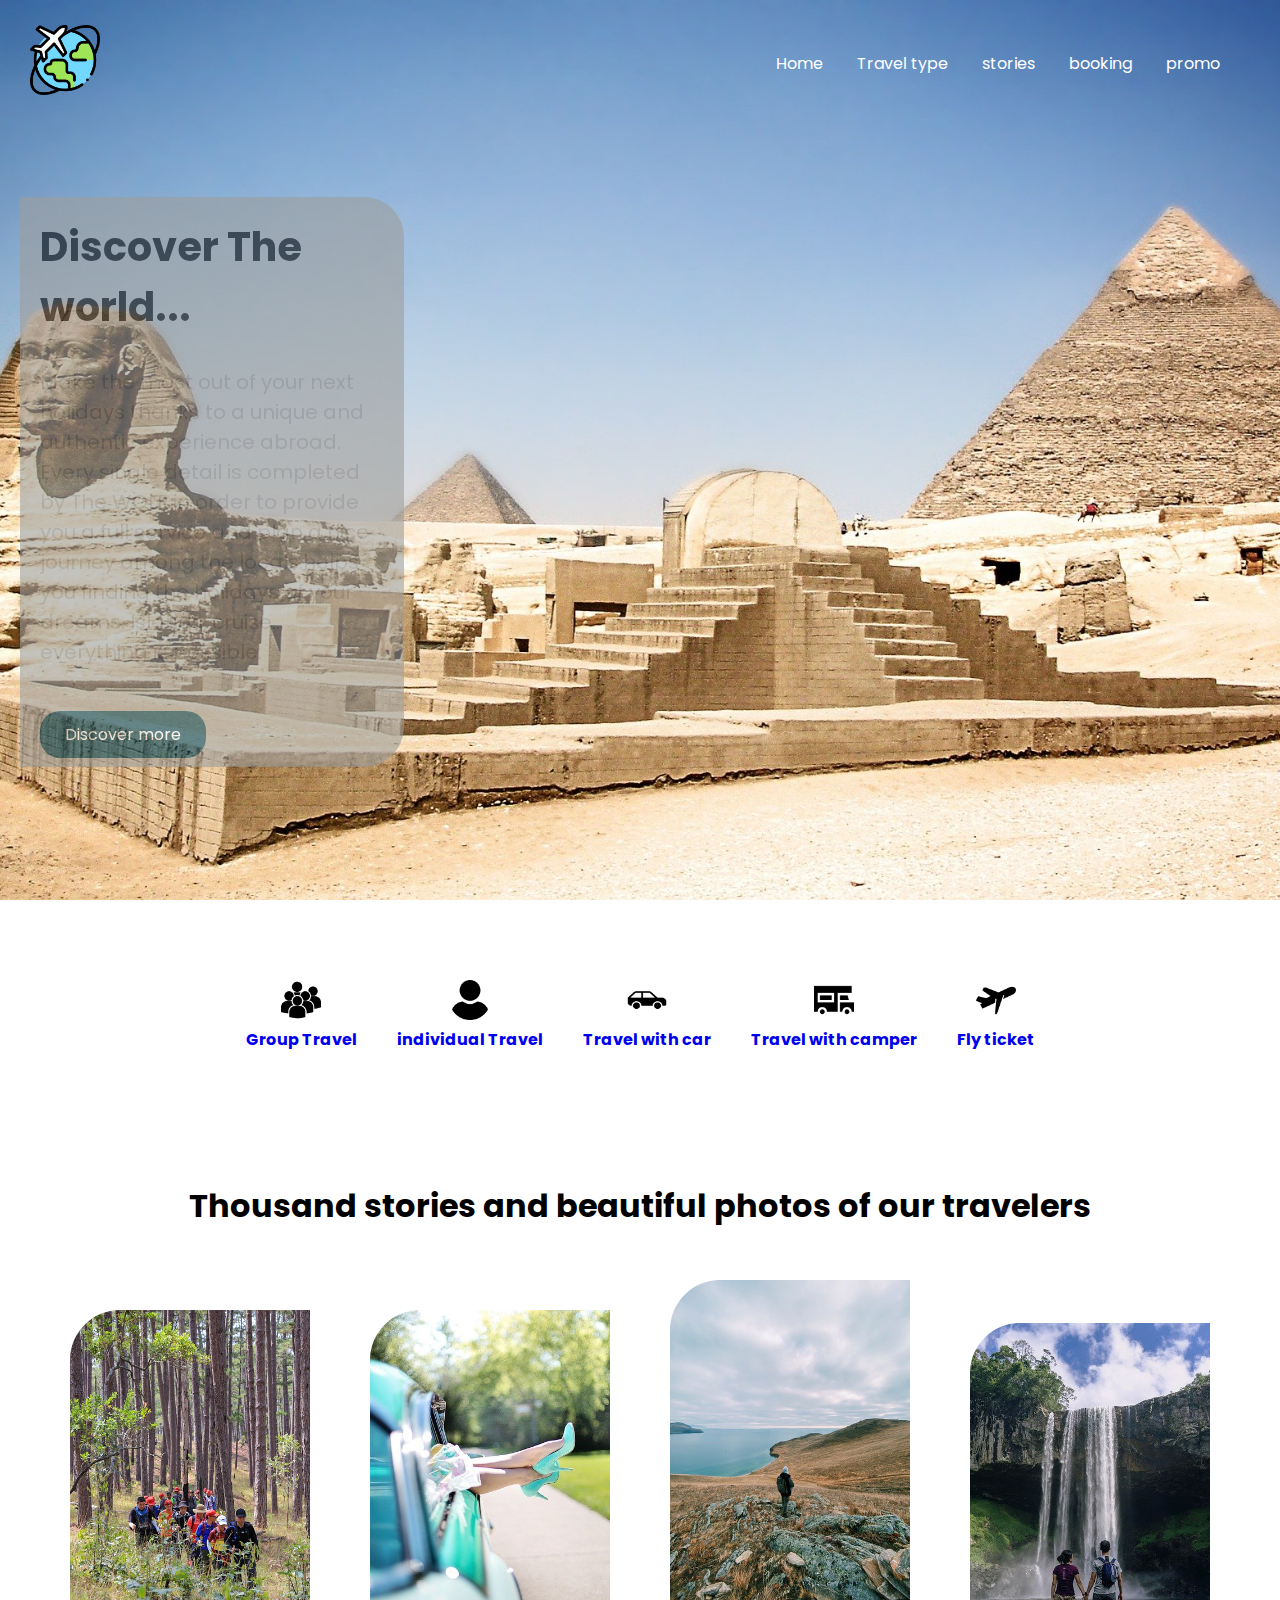
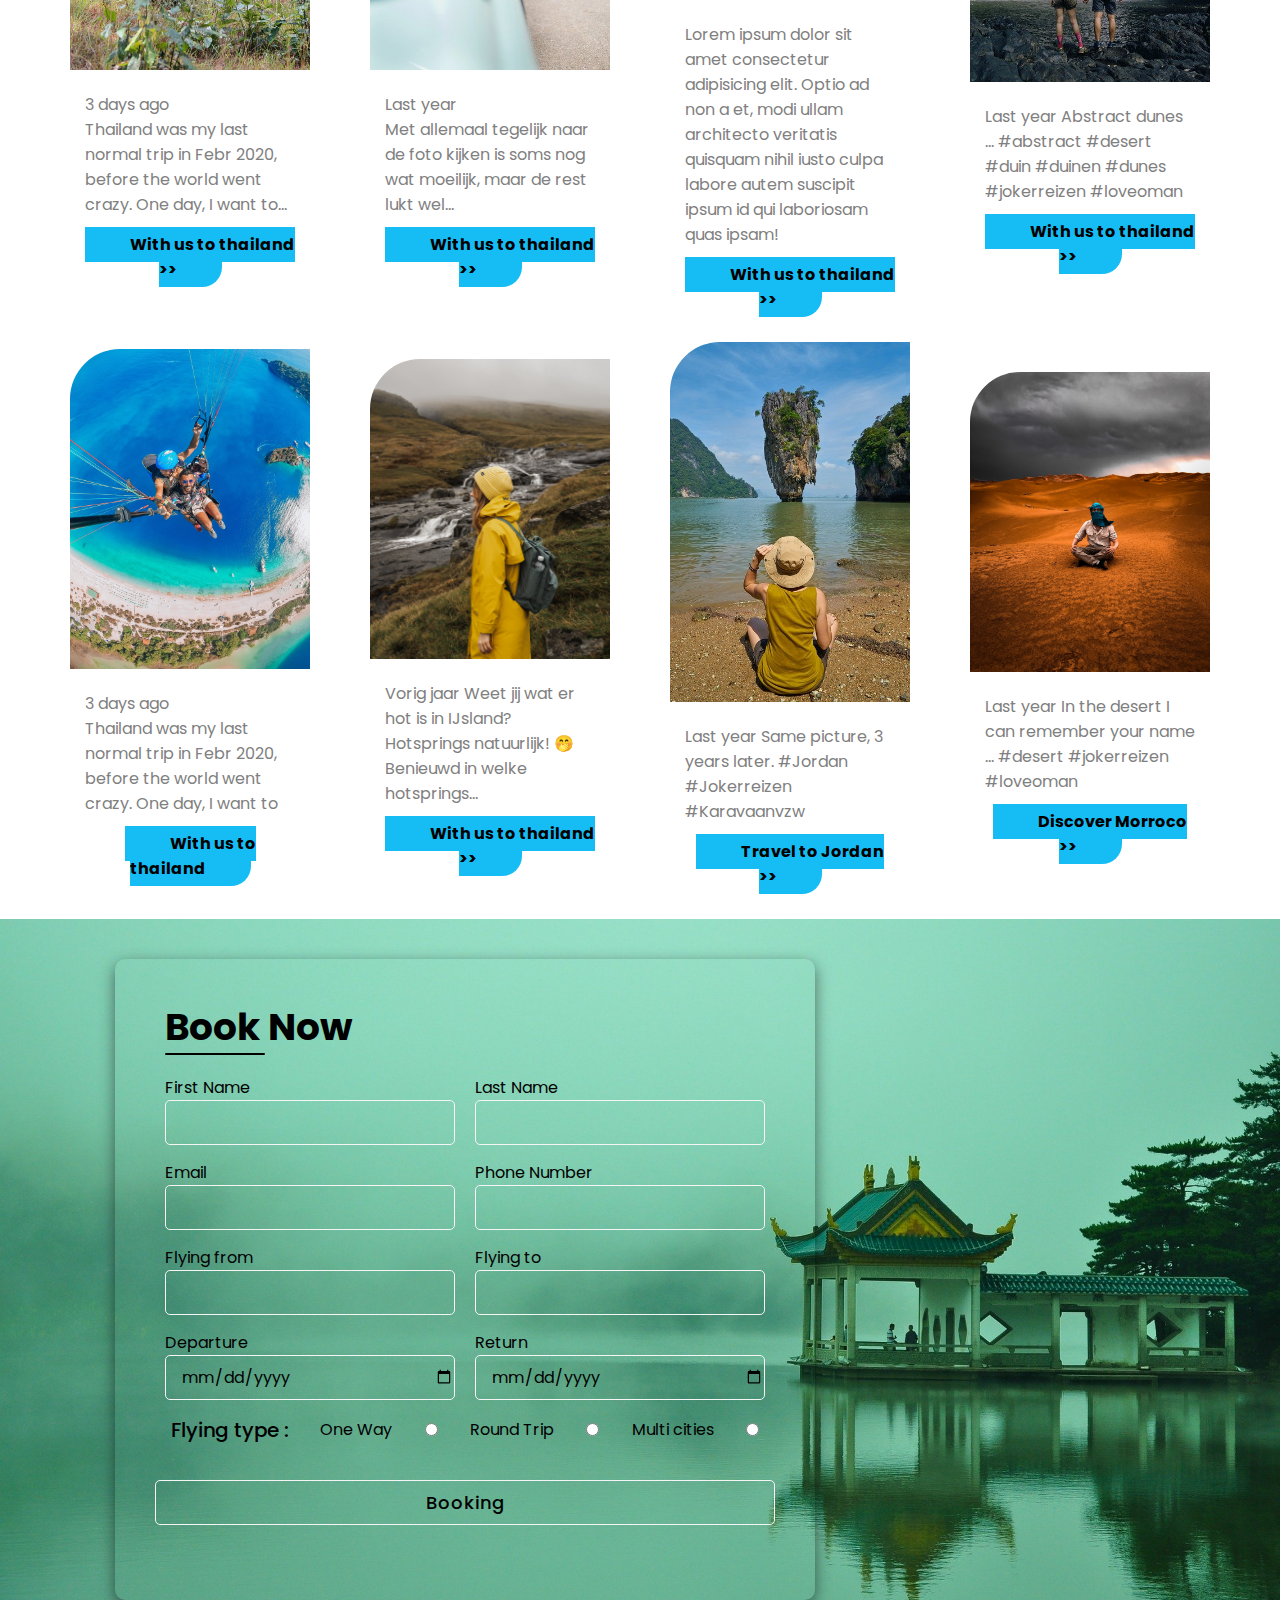
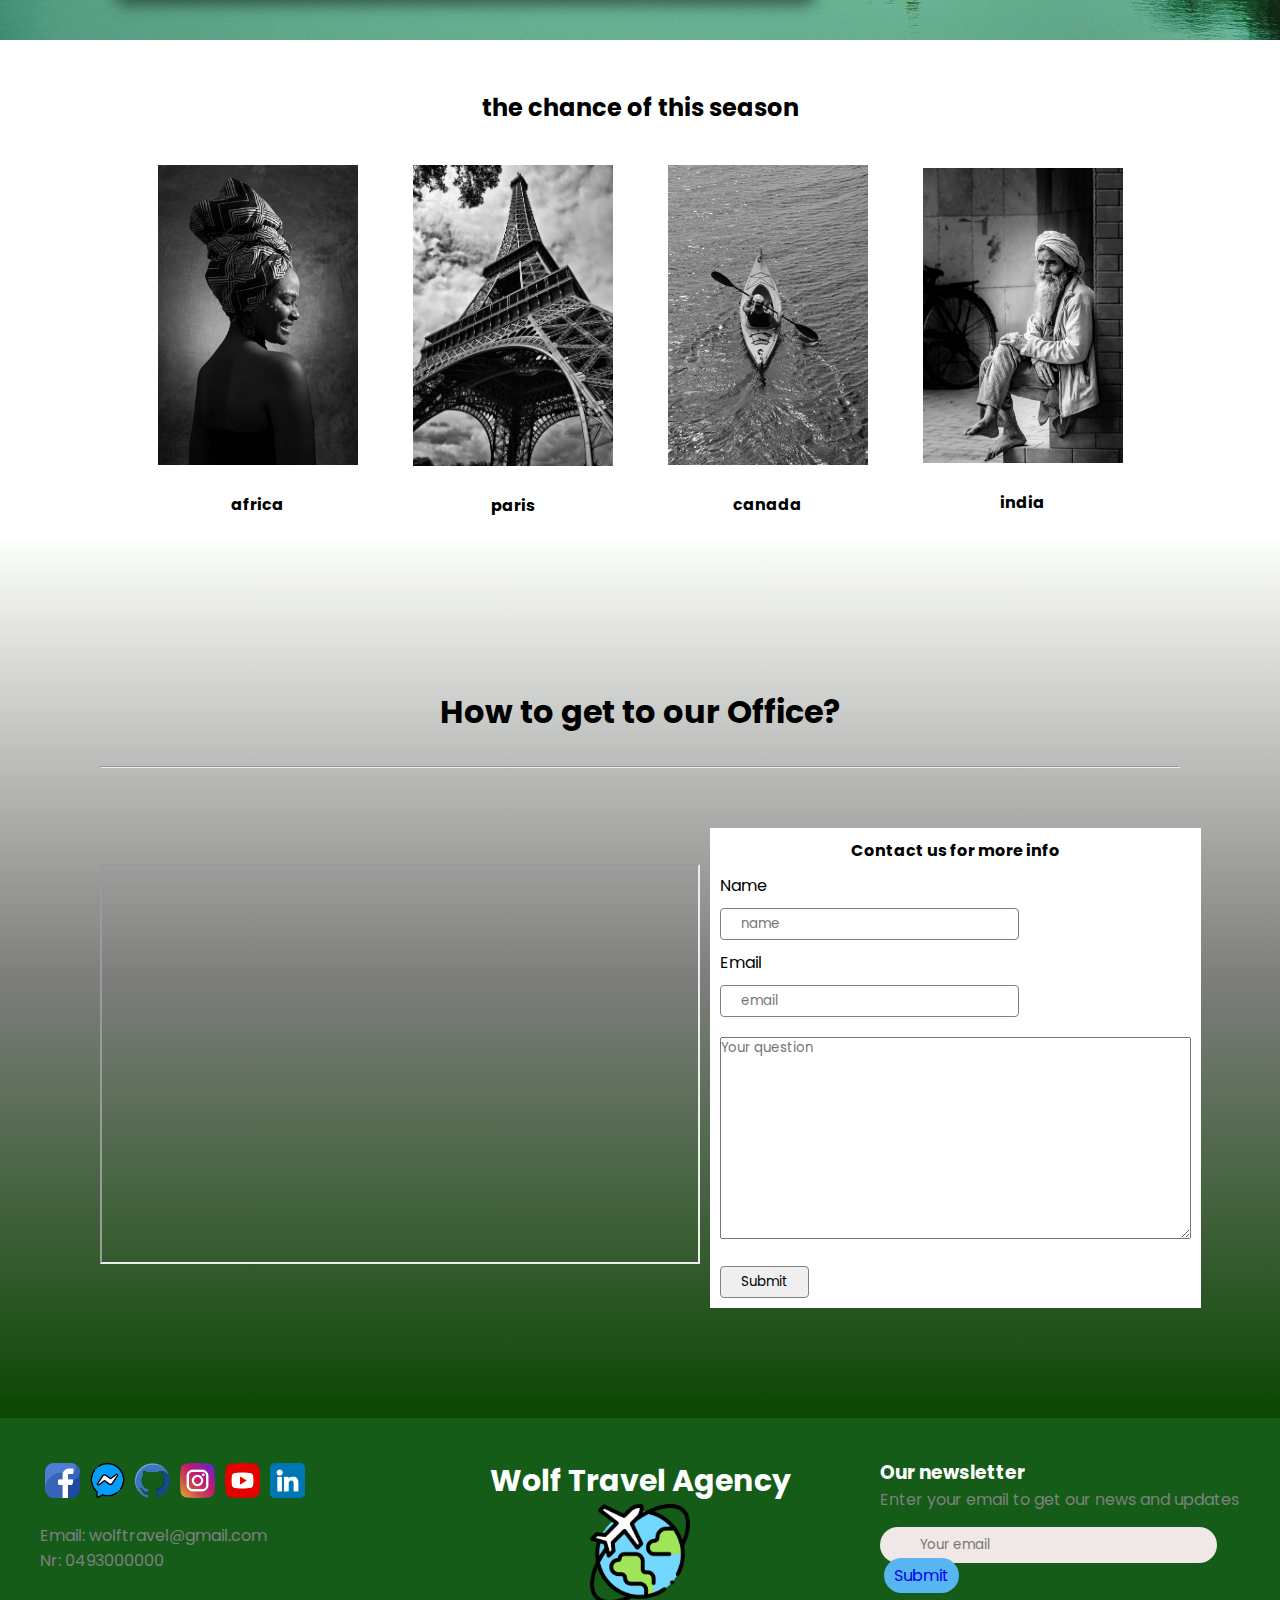
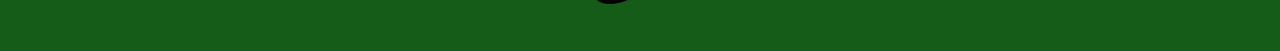
==== index.html @ 072b94f4 "nav_links&cards" ====
<!DOCTYPE html>
<html lang="en">
  <head>
    <meta charset="UTF-8" />
    <meta http-equiv="X-UA-Compatible" content="IE=edge" />
    <meta name="viewport" content="width=device-width, initial-scale=1.0" />
    <link rel="stylesheet" href="style.css" />
    <link
      rel="stylesheet"
      href="https://cdnjs.cloudflare.com/ajax/libs/font-awesome/4.7.0/css/font-awesome.min.css"
    />

    <title>The wolf project</title>
  </head>
  <body>
    <header>
      <div class="container">
        <div class="navbar">
          <div class="logo">
            <img src="./images/logo.png" width="70px" alt="" />
          </div>
          <nav class="nav">
            <ul>
              <li><a href="">Home</a></li>
              <li><a href="#travel_type">Travel type</a></li>
              <li><a href="#stories">stories</a></li>
              <li><a href="#booknow">booking</a></li>
              <li><a href="#promotion">promo</a></li>
            </ul>
          </nav>
        </div>
        <div class="nav-background">
          <div class="Backg-desc">
            <h1>Discover The world...</h1>
            <p>
              Make the most out of your next holidays thanks to a unique and
              authentic experience abroad. Every single detail is completed by
              The WOLF in order to provide you a full service and plan a nice
              journey among the locals.helps you finding the holidays of your
              dreams. Islands, cruise... everything is possible.
            </p>
            <br />
            <a href="#">Discover more</a>
          </div>
        </div>
      </div>
    </header>

<!-----travel type---->
    <section class="type-travel" id="travel_type">
      <div class="type-travel-col">
        <div>
          <img src="./icons/users-group.png" width="40px" alt="" />
        </div>
        <div>
          <a href="#">Group Travel</a>
        </div>
      </div>
      <div class="type-travel-col">
        <div>
          <img src="./icons/user.png" width="40px" alt="" />
        </div>
        <div>
          <a href="#">individual Travel</a>
        </div>
      </div>
      <div class="type-travel-col">
        <div>
          <img src="./icons/car.png" width="40px" alt="" />
        </div>
        <div>
          <a href="#">Travel with car</a>
        </div>
      </div>
      <div class="type-travel-col">
        <div>
          <img src="./icons/camper-van.png" width="40px" alt="" />
        </div>
        <div>
          <a href="#">Travel with camper</a>
        </div>
      </div>
      <div class="type-travel-col">
        <div>
          <img src="./icons/airplane.png" width="40px" alt="" />
        </div>
        <div>
          <a href="#">Fly ticket</a>
        </div>
      </div>
    </section>
    <section class="travelers">
      <h1>Thousand stories and beautiful photos of our travelers</h1>
      <div class="container1">
        <div class="row">
          <div class="col">
            <img src="./images/trekking-6863063_640.jpg" alt="" />
            <p>
              3 days ago <br />
              Thailand was my last normal trip in Febr 2020, before the world
              went crazy. One day, I want to...
            </p>
            <a href="">With us to thailand >></a>
          </div>
          <div class="col">
            <img src="./images/womans-legs-887286_640.jpg" alt="" />
            <p>
              Last year <br />
              Met allemaal tegelijk naar de foto kijken is soms nog wat
              moeilijk, maar de rest lukt wel...
            </p>
            <a href="">With us to thailand >></a>
          </div>
          <div class="col">
            <img src="./images/man-6744539_640.jpg" alt="" />
            <p>
              Lorem ipsum dolor sit amet consectetur adipisicing elit. Optio ad
              non a et, modi ullam architecto veritatis quisquam nihil iusto
              culpa labore autem suscipit ipsum id qui laboriosam quas ipsam!
            </p>
            <a href="">With us to thailand >></a>
          </div>
          <div class="col">
            <img src="./images/travel-6326482_640.jpg" alt="" />
            <p>
              Last year Abstract dunes ... #abstract #desert #duin #duinen
              #dunes #jokerreizen #loveoman
            </p>
            <a href="">With us to thailand >></a>
          </div>
        </div>
        <div class="row">
          <div class="col">
            <img src="./images/charbel-aoun-ShkrJTfECRs-unsplash.jpg" alt="" />
            <p>
              3 days ago <br />
              Thailand was my last normal trip in Febr 2020, before the world
              went crazy. One day, I want to
            </p>
            <a href="">With us to thailand</a>
          </div>
          <div class="col">
            <img
              src="./images/polina-kuzovkova-w8UhdHDGjJg-unsplash.jpg"
              alt=""
            />
            <p>
              Vorig jaar Weet jij wat er hot is in IJsland? Hotsprings
              natuurlijk! 🤭 Benieuwd in welke hotsprings...
            </p>
            <a href="">With us to thailand >></a>
          </div>
          <div class="col">
            <img src="./images/travel-2076835_640.jpg" alt="" />
            <p>
              Last year Same picture, 3 years later. #Jordan #Jokerreizen
              #Karavaanvzw
            </p>
            <a href=""> Travel to Jordan >></a>
          </div>
          <div class="col">
            <img src="./images/ethan-weil-lv4-ajIXA0A-unsplash.jpg" alt="" />
            <p>
              Last year In the desert I can remember your name ... #desert
              #jokerreizen #loveoman
            </p>
            <a href="">Discover Morroco >></a>
          </div>
        </div>
      </div>
    </section>

    <!-----   booking  ----->

    <section class="booking_a"  id="booknow">
      <div class="container_a">
        <div class="main_book_a">
          <div class="title_a"><h2>Book Now</h2></div>
          <div class="content_a">
            <form>
              <div class="user-details_a">
                <div class="input-box_a">
                  <label class="details_a" for="firstname">First Name</label>
                  <input type="text" id="firstname" required />
                </div>

                <div class="input-box_a">
                  <label class="details_a" for="lastname">Last Name</label>
                  <input type="text" id="lastname" required />
                </div>

                <div class="input-box_a">
                  <label class="details_a" for="email">Email</label>
                  <input type="text" id="email" required />
                </div>

                <div class="input-box_a">
                  <label class="details_a" for="phonenumber"
                    >Phone Number</label
                  >
                  <input type="text" id="phonenumber" required />
                </div>

                <div class="input-box_a">
                  <label class="details_a" for="flyingfrom">Flying from</label>
                  <input type="text" id="flyingfrom" required />
                </div>

                <div class="input-box_a">
                  <label class="details_a" for="flyingto">Flying to</label>
                  <input type="text" id="flyingto" required />
                </div>

                <div class="input-box_a">
                  <label class="details_a" for="departure">Departure</label>
                  <input type="date" id="departure" required />
                </div>

                <div class="input-box_a">
                  <label class="details_a" for="return">Return </label>
                  <input type="date" id="return" required />
                </div>
              </div>

              <div class="flying_type_a">
                <span class="flying-title_a">Flying type :</span>

                <label for="one">One Way</label>
                <input type="radio" name="flying" id="one" />

                <label for="round">Round Trip</label>
                <input type="radio" name="flying" id="round" />

                <label for="multi">Multi cities</label>
                <input type="radio" name="flying" id="multi" />
              </div>

              <div class="button_a">
                <input type="submit" value="Booking" />
              </div>
            </form>
          </div>
        </div>
      </div>
    </section>


    <!----cards---->



    <section class="cards_a_section" id="promotion">
      <div class="cards_a">
    
        <h2 class="discover_a">the chance of this season</h2>
    
        <div class="row">
    
          
    
          <div class="col_4_a">
            <img src="images/africa_girl.jpg">
            <h4>africa</h4>
            
    
          </div>
    
          <div class="col_4_a">
            <img src="images/card_001.jpg">
            <h4>paris</h4>
    
          </div>
    
          <div class="col_4_a">
            <img src="images/montreal.jpg">
            <h4>canada</h4>
    
          </div>
    
          <div class="col_4_a">
            <img src="images/old_indian.jpg">
            <h4>india</h4>
    
          </div>
    
        </div>
    
    
    
      </div>
    
    
    </section>
    





    <!---- map----->
    <!--Map And Contact Form-->

    <section class="adress">
      <h1>How to get to our Office?</h1>
      <hr />
      <div class="map-container">
        <div class="map-col">
          <iframe
            class="map"
            src="https://www.google.com/maps/embed?pb=!1m18!1m12!1m3!1d6387.944223929803!2d4.396796566662589!3d51.22436899083761!2m3!1f0!2f0!3f0!3m2!1i1024!2i768!4f13.1!3m3!1m2!1s0x47c3f7c8f74a11cd%3A0x56998eec0e4a84b7!2sBeCode%20Antwerpen!5e0!3m2!1sen!2sbe!4v1641236651359!5m2!1sen!2sbe"
          ></iframe>
        </div>
        <div class="contact-col">
          <form class="contact-form">
            <div class="form-container">
              <h4>Contact us for more info</h4>
              <div class="form-name">
                <label>Name</label><br>
                <input type="text" placeholder="name" />
              </div>
              <div class="form-email">
                <label>Email</label><br>
                <input type="text" placeholder="email" />
              </div>
              <div class="form-text-area">
                <textarea cols="40" rows="10" placeholder="Your question"></textarea>
              </div>
              <div class="form-submit">
                <input type="submit" />
              </div>
            </div>
          </form>
        </div>
      </div>
    </section>

    <!-- Footer-->
    <footer>
      <div class="ft-container">
        <div class="ft-col">
          <div class="social-media">
            <img src="./icons/facebook.png" alt="" />
            <img src="./icons/messenger.png" alt="" />
            <img src="./icons/github (1).png" alt="" />
            <img src="./icons/instagram (1).png" alt="" />
            <img src="./icons/youtube.png" alt="" />
            <img src="./icons/linkedin.png" alt="" />
          </div>
          <div class="contact">
            <p>Email: wolftravel@gmail.com</p>
            <p>Nr: 0493000000</p>
          </div>
        </div>
        <div class="ft-col">
          <div class="ft-log">
            <h3><span>Wolf Travel Agency</span></h3>
            <img class="ft-logo" src="./images/logo.png" alt="" />
          </div>
        </div>
        <div class="ft-col">
          <h3>Our newsletter</h3>
          <p>Enter your email to get our news and updates</p>
          <div class="ft-input">
            <input
              class="ft-input-field"
              type="text"
              placeholder="Your email"
            />
            <a class="ft-submit" href="#">Submit</a>
          </div>
        </div>
      </div>
    </footer>
  </body>
</html>
---- style.css ----
@import url('https://fonts.googleapis.com/css2?family=Poppins:wght@200;300;400;500;600;700&display=swap');

* {
  padding: 0;
  margin: 0;
  box-sizing: border-box;
  font-family: 'Poppins',sans-serif;
  
}
p{
  color:gray;
}
.aaa{
  color:black;
}
.container {
  flex-wrap: wrap;
  width: 100%;
  height: 100vh;
  background-image: url(./images/4.jpg);
  background-size: cover;
  background-position: center;
  background-repeat: no-repeat;
  transition: 6s;
  animation-name: animate;
  animation-duration: 35s;
  animation-iteration-count: infinite;
  
}
@keyframes animate {
  0% {
    background-image: url(./images/4.jpg);
  }
  10% {
    background-image: url(./images/1.jpg);
  }
  20% {
    background-image: url(./images/2.jpg);
  }
  30% {
    background-image: url(./images/3.jpg);
  }
  40% {
    background-image: url(./images/4.jpg);
  }
  60% {
    background-image: url(./images/5.jpg);
  }
  70% {
    background-image: url(./images/6.jpg);
  }
  80% {
    background-image: url(./images/7.jpg);
  }
  90% {
    background-image: url(./images/8.jpg);
  }
  100% {
    background-image: url(./images/9.jpg);
  }
}
.navbar {
  display: flex;
  align-items: center;
  padding: 25px 30px;
}
.nav {
  flex: 1;
  margin: auto;
  text-align: right;
}
.nav ul {
  display: inline-block;
  list-style: none;
}
.nav ul li {
  display: inline-block;
  margin-right: 30px;
}
.nav ul li a {
  text-decoration: none;
  color: white;
  
}
.nav ul li a:hover {
  color: rgb(47, 189, 12);
}
.Backg-desc {
  
  width: 40%;
  padding: 30px;
  margin-left: 20px;
  width: 30%;
  padding: 20px;
  background-color: rgb(157, 158, 156);
  opacity: 0.6;
  margin-top:70px;
  border-radius: 0 40px 40px 0;
}
.nav_text{
color:black;
}

.Backg-desc h1 {
  font-size: 40px;
}
.Backg-desc p {
  padding: 30px 0px;
  font-size: 20px;
}
.Backg-desc a {
  margin-top: 20px;
  padding: 12px 25px;
  text-decoration: none;
  background-color: rgb(2, 68, 90);
  color: white;
  border-radius: 20px;
}
.Backg-desc a:hover {
  background-color: black;
  color: rgb(47, 189, 12);
}
.type-travel {
  display: flex;
  align-items: center;
  justify-content: center;
  padding: 20px;
  margin: 40px;
}
.type-travel-col {
  padding: 20px;
  text-align: center;
  color: black;
}
.type-travel-col a {
  text-decoration: none;
  font-weight: bold;
}
.type-travel-col a:hover {
  color: rgb(47, 189, 12);
}
.travelers {
  text-align: center;
}
.travelers h1 {
  padding: 50px;
}
.container1 {
  max-width: 100%;
  margin: 0 40px;
}
.row {
  display: flex;
  justify-content: center;
  margin-bottom: 20px;
}
.col {
  flex-basis: 20%;
  min-width: 200px;
  margin: 0 20px;
  
  
  padding-bottom: 10px;
}
.col img {
  width: 100%;
}
.col p {
  padding: 15px;
  text-align: left;
}
.col a{
  
  text-decoration: none;
  padding: 6px 45px;
  background-color:  rgb(22, 189, 245);
  color: black;
  font-weight: bold;
  border-radius: 0 0 20px 0 ;
}
.col a:hover {
  background-color:gray;
  color:whitesmoke;
}


.container1 .row .col img{
 border-radius: 50px 0 0 0 ;
}






/*  booking  */

.booking_a {
  background-image: url(images/back_ground.jpg);
  background-position: bottom;
  background-size: cover;
  padding: 40px 0;
  
}

.main_book_a {
  width: 700px;

  margin-left: 115px;
  padding: 40px 40px;
  border-radius: 10px;
  box-shadow: 0 5px 15px rgba(0, 0, 0, 0.5);
  
}

.title_a {
  margin-left: 10px;
  margin-bottom: 20px;
  font-size: 25px;
  font-weight: 500;
  position: relative;
  
}

.container_a .title_a::before {
  content: "";
  position: absolute;
  left: 0;
  bottom: 0;
  height: 2px;
  width: 100px;
  border-radius: 5px;
  background: black;
}

.content_a form .user-details_a {
  display: flex;
  flex-wrap: wrap;
  justify-content: space-around;
}
form .user-details_a .input-box_a {
  margin-bottom: 15px;
  width: calc(100% / 2 - 20px);
}
form .input-box_a span.details_a {
  display: block;
  font-weight: 500;
  margin-bottom: 5px;
}

input[type="text"] {
  background: transparent;
}

input[type="date"] {
  background: transparent;
}

.user-details_a .input-box_a input {
  height: 45px;
  width: 100%;
  outline: none;
  font-size: 16px;
  border-radius: 5px;
  padding-left: 15px;
  border: 1px solid whitesmoke;
}

.flying_type_a {
  display: flex;
  justify-content: space-around;
  align-items: center;
}

form .flying_type_a .flying-title_a {
  font-size: 20px;
  font-weight: 500;
}

form .button_a {
  height: 45px;
  margin: 35px 0;
}
form .button_a input {
  height: 100%;
  width: 100%;
  border-radius: 5px;
  border: 1px solid whitesmoke;
  background: transparent;
  font-size: 18px;
  font-weight: 500;
  letter-spacing: 1px;
  cursor: pointer;
}
@media (max-width: 600px) {
  .container_a .main_book_a {
    max-width: 100vw;
  }
  form .user-details_a .input-box_a {
    margin-bottom: 15px;
    width: 100%;
  }
  .content_a form .user-details_a {
    max-height: 300px;
    overflow-y: auto;
  }
  .main_book_a {
    box-shadow: none;
    margin: auto;
  }
}





.cards_a{
  max-width:1040;
  margin: auto 100px;
  padding-left: 30px;
  padding-right: 30px;
  margin-top: 50px;
 }

 .row{
   display:flex;
   justify-content: space-around;
   align-items: center;

 }

 .col_4_a{
   flex-basis: 25%;
   max-width: 200px;
   width:100%;
   text-align: center;
   
   
   }


 .col_4_a img{
   margin-bottom: 20px;
   width:100%;
   transition: 0.5s;
   filter: grayscale(100%);
  }

  .col_4_a img:hover{
    
    transform: translateY(-7px);  
    filter: grayscale(0%); 
   }
   .discover_a{
     text-align: center;
     margin-bottom: 40px;
   }






.adress {
  background: linear-gradient(
    rgb(253, 255, 253),
    rgb(125, 126, 124),
    rgb(11, 71, 2)
  );
  padding: 100px;
}
.adress h1 {
  text-align: center;
  margin-top: 50px;
  margin-bottom: 30px;
}
.map-container {
  display: flex;
  justify-content: space-between;
  align-items: center;
  padding-top: 50px;
}
.map-col img {
  width: 350px;
}
.map {
  width: 600px;
  height: 400px;
}
.contact-col {
  margin: 10px;
  background-color: white;
}
.contact-col h4 {
  text-align: center;
  padding: 10px;
}
.form-container input {
  padding: 5px 20px;
  border-radius: 4px;
  border: 1px solid gray;
  margin: 10px;
}
.form-container label {
  margin: 10px;
}
.form-text-area {
  margin: 10px;
}

/* End Map */

/* Start footer */
footer {
  background-color: rgb(20, 92, 23);
  color: white;
}
.ft-container {
  display: flex;
  padding: 40px;
  justify-content: space-between;
}
.ft-col {
  flex-basis: 30%;
  flex-wrap: wrap;
}
.ft-logo {
  width: 100px;
}
.ft-col .ft-log {
  text-align: center;
}
.social-media {
  display: flex;
}
.social-media img {
  width: 45px;
  padding: 5px;
  margin-bottom: 20px;
}
.ft-input {
  margin-top: 15px;
}
.ft-input .ft-input-field {
  background-color: rgb(240, 231, 231);
  padding: 8px 40px;
  border-radius: 25px;
  border: none;
}
.ft-input .ft-submit {
  text-decoration: none;
  padding: 6px 10px;
  background-color: rgb(87, 181, 240);
  border-radius: 25px;
  margin-left: 4px;
}
span {
  font-size: 30px;
}
/* End footer*/
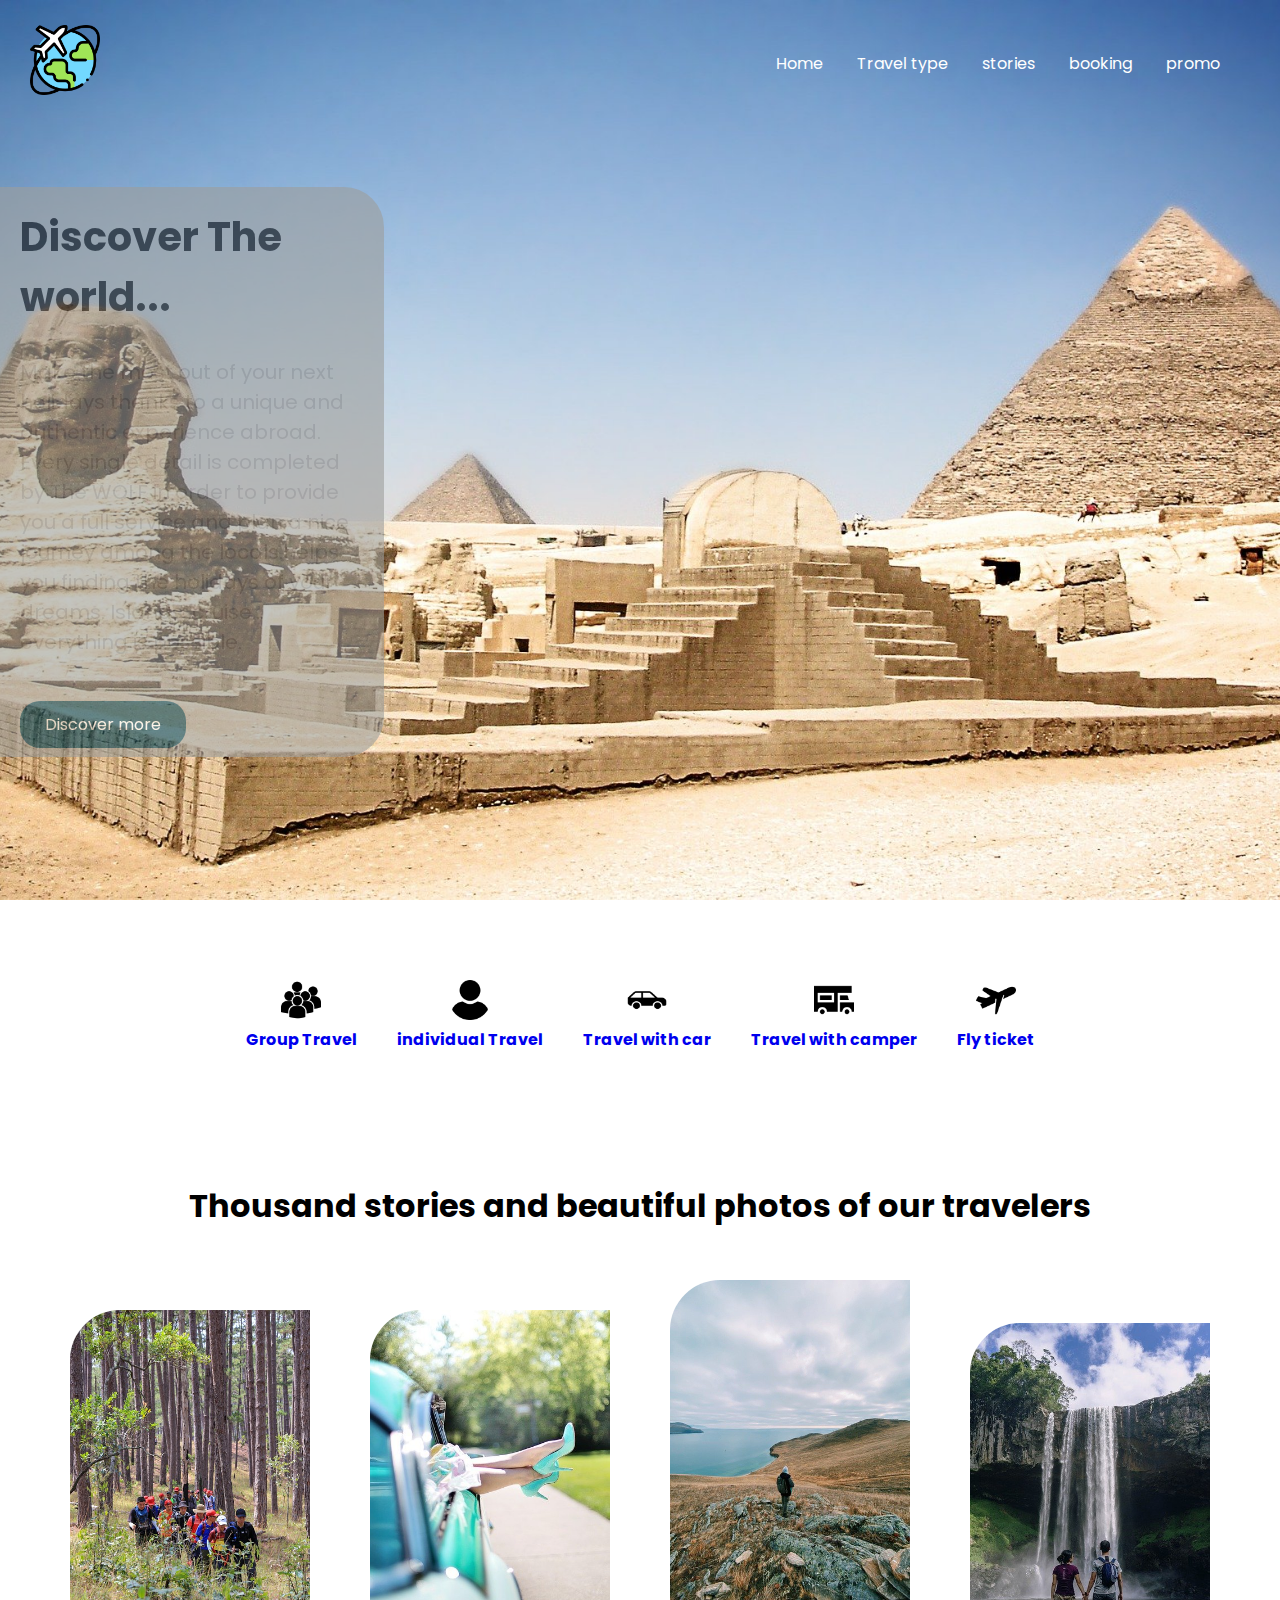
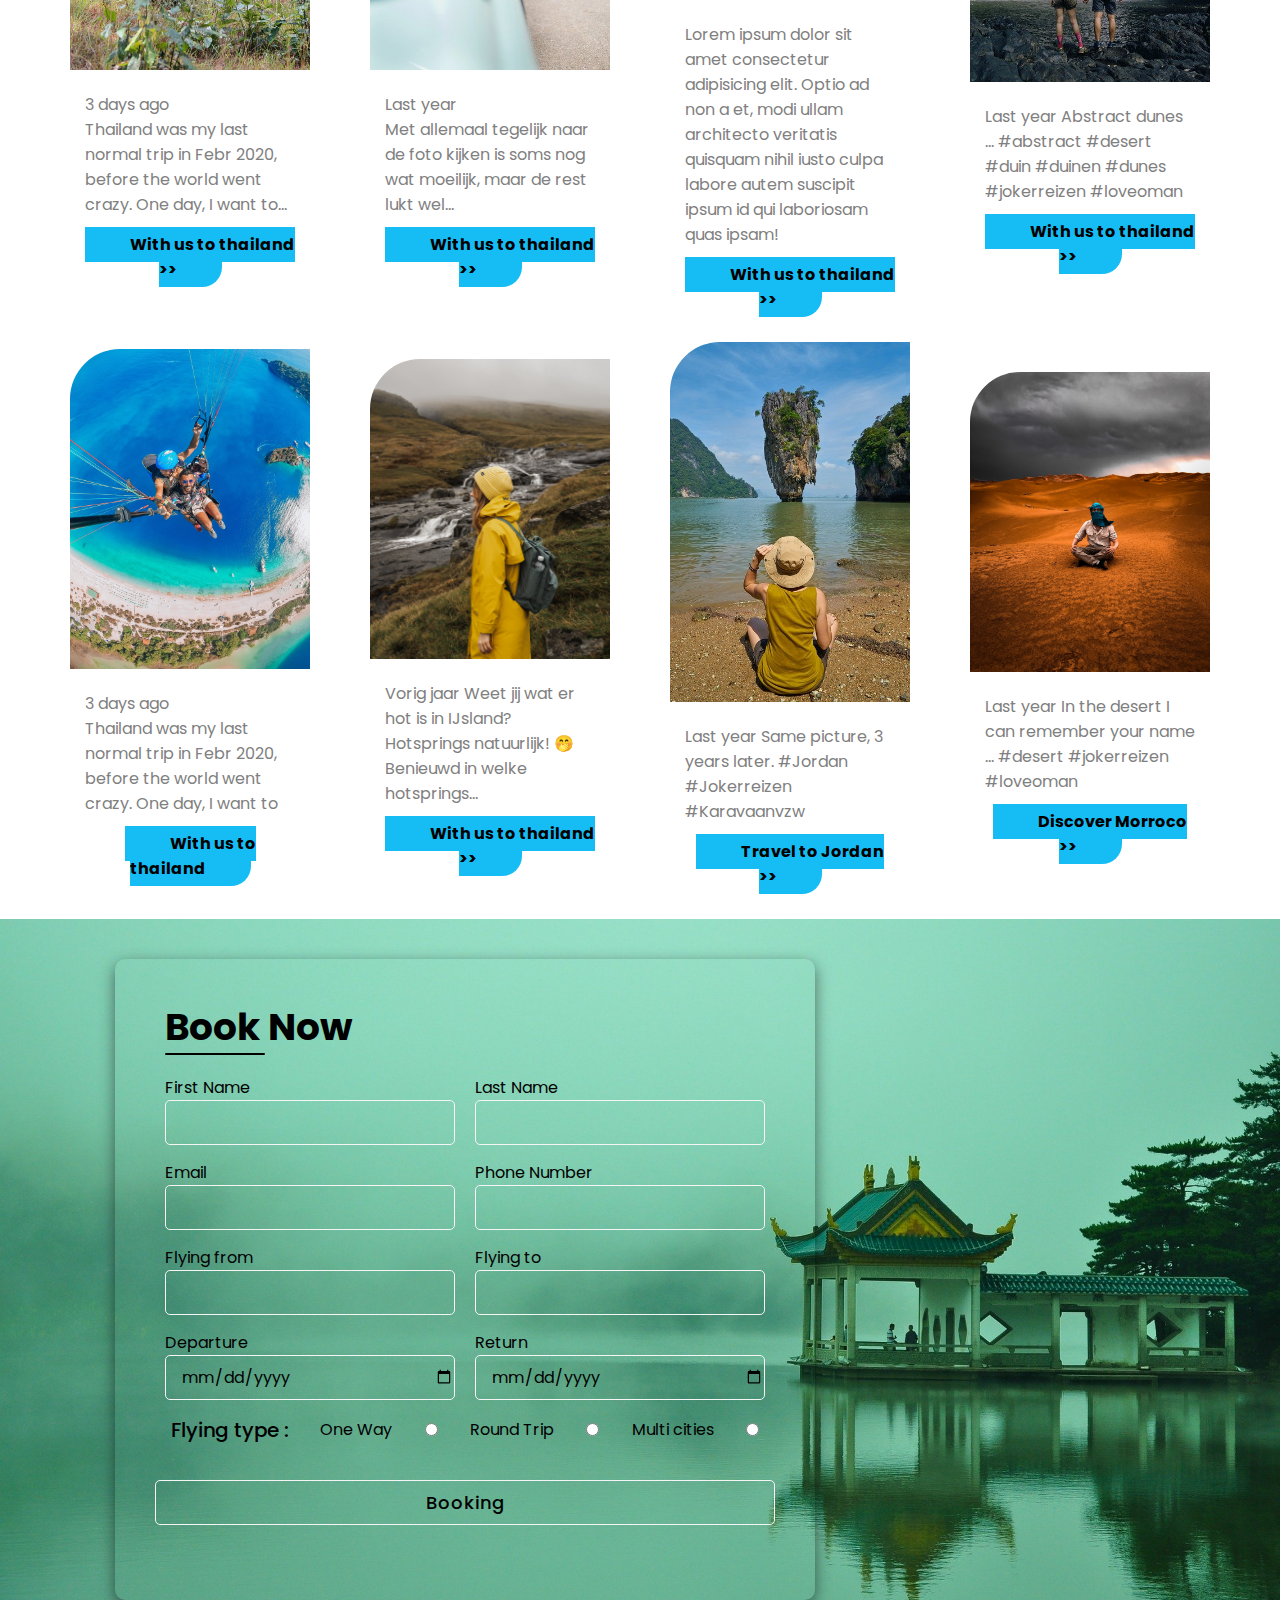
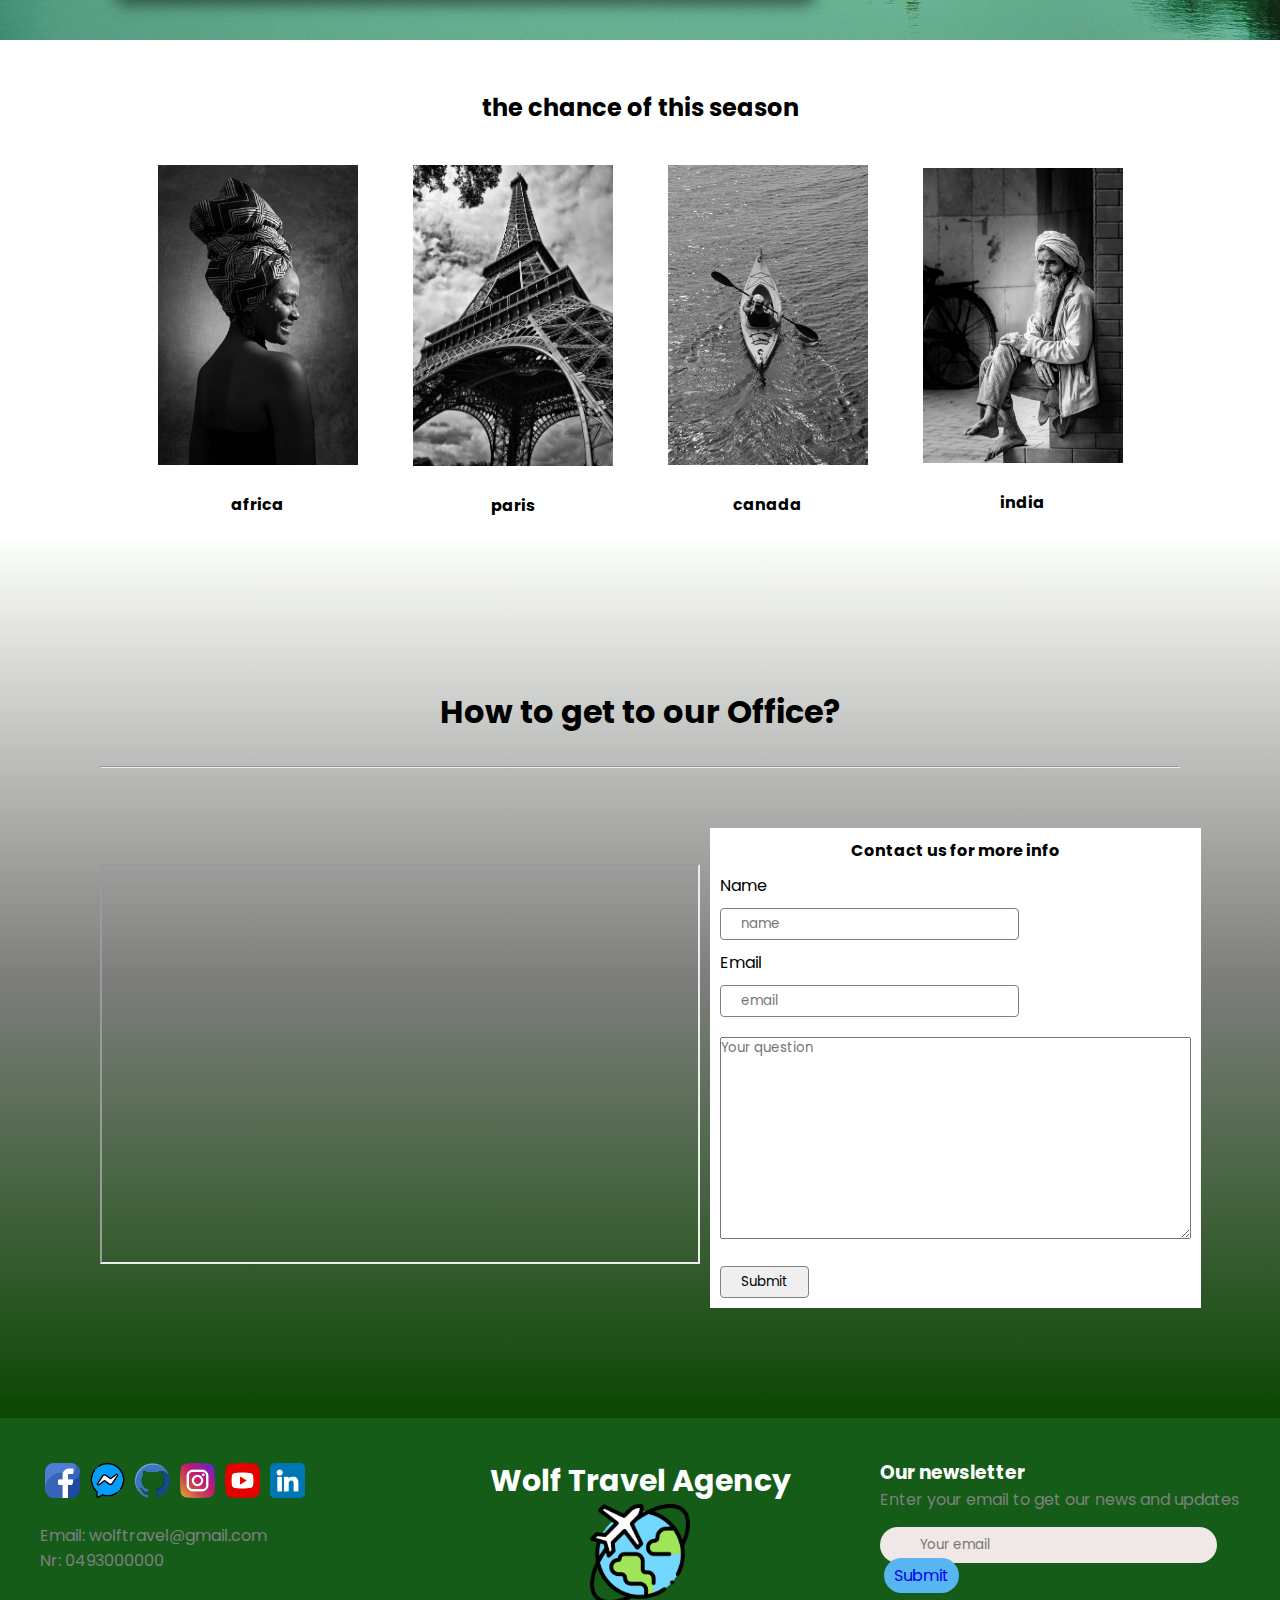
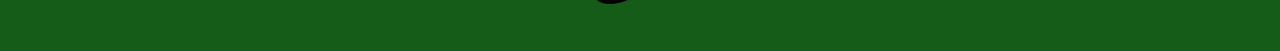
==== commit e0a18b70: "nav_link_cards" ====
--- a/index.html
+++ b/index.html
@@ -23,7 +23,7 @@
             <ul>
               <li><a href="">Home</a></li>
               <li><a href="#travel_type">Travel type</a></li>
-              <li><a href="#stories">stories</a></li>
+              <li><a href="#stories_">stories</a></li>
               <li><a href="#booknow">booking</a></li>
               <li><a href="#promotion">promo</a></li>
             </ul>
@@ -89,7 +89,11 @@
         </div>
       </div>
     </section>
-    <section class="travelers">
+
+
+
+    <!---- stories--->
+    <section class="travelers" id="stories_">
       <h1>Thousand stories and beautiful photos of our travelers</h1>
       <div class="container1">
         <div class="row">
--- a/style.css
+++ b/style.css
@@ -89,12 +89,12 @@
   
   width: 40%;
   padding: 30px;
-  margin-left: 20px;
+  margin-left: 0px;
   width: 30%;
   padding: 20px;
   background-color: rgb(157, 158, 156);
   opacity: 0.6;
-  margin-top:70px;
+  margin-top:60px;
   border-radius: 0 40px 40px 0;
 }
 .nav_text{
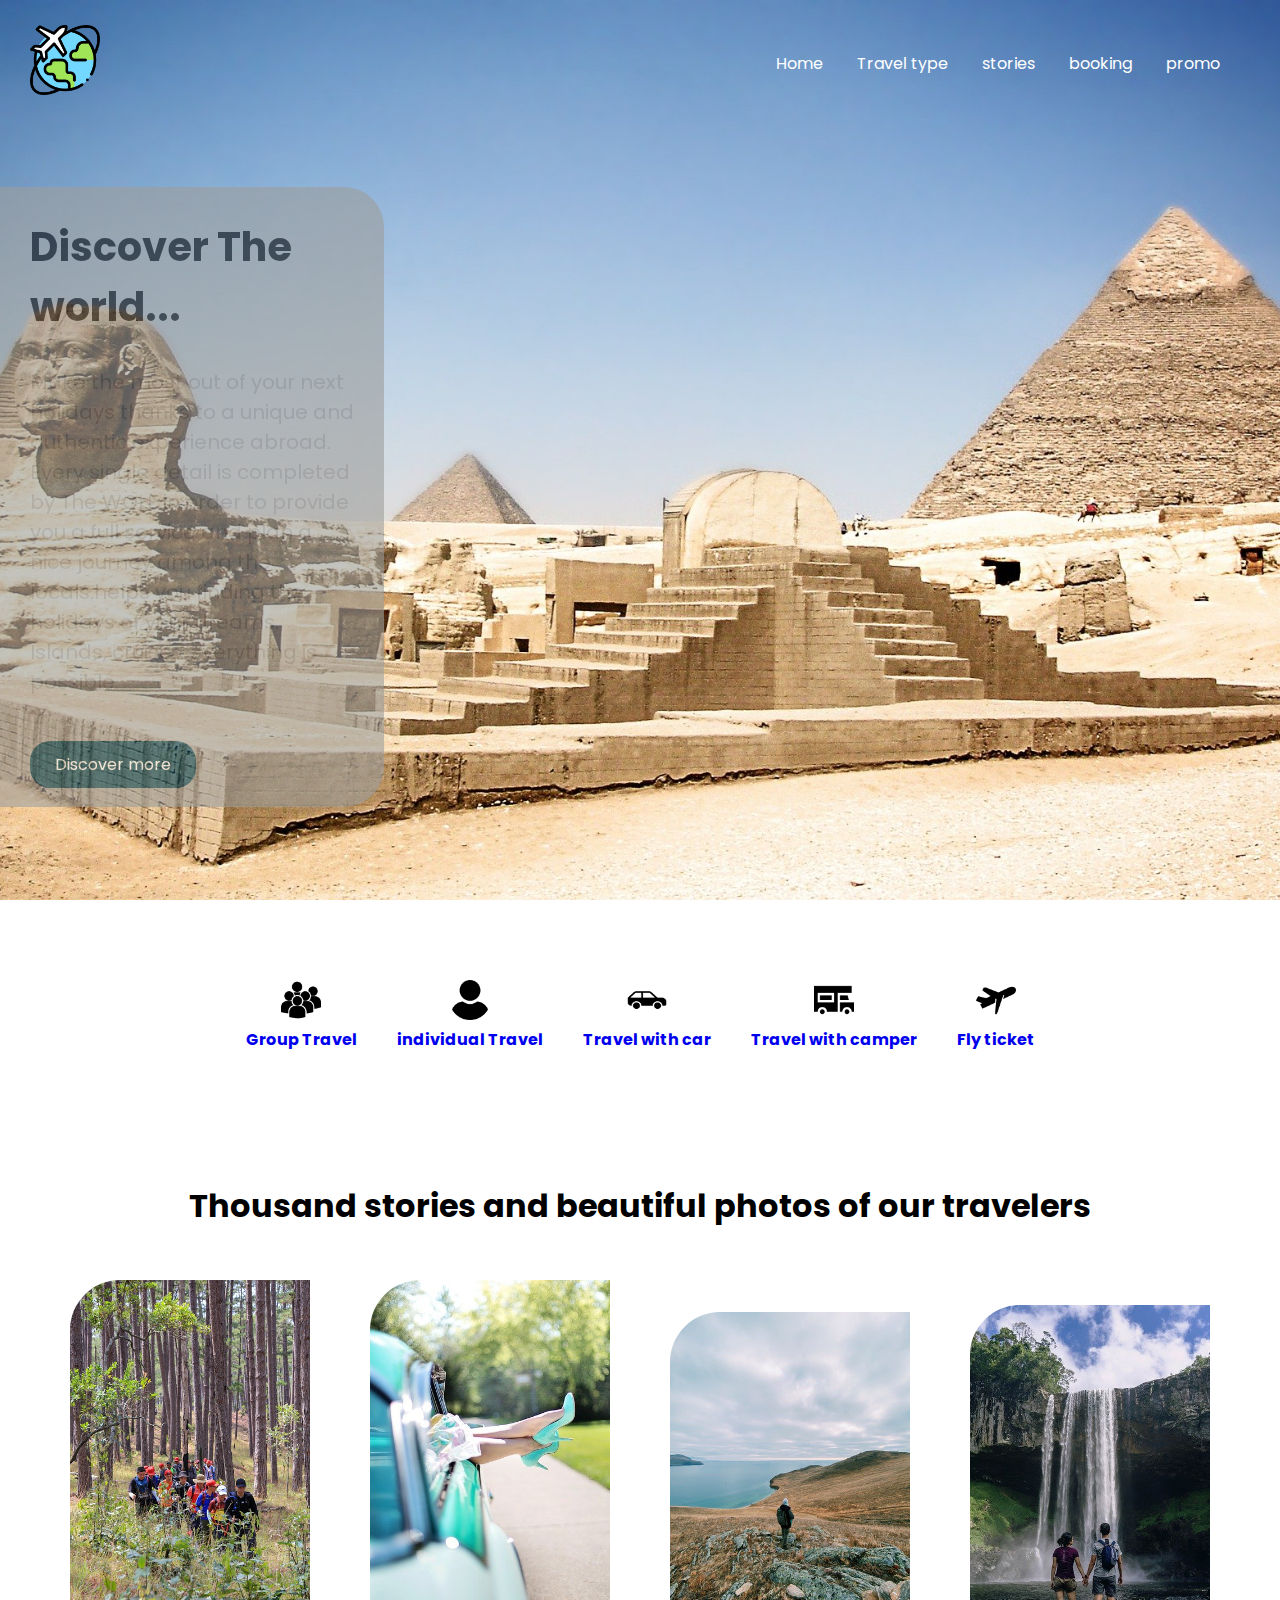
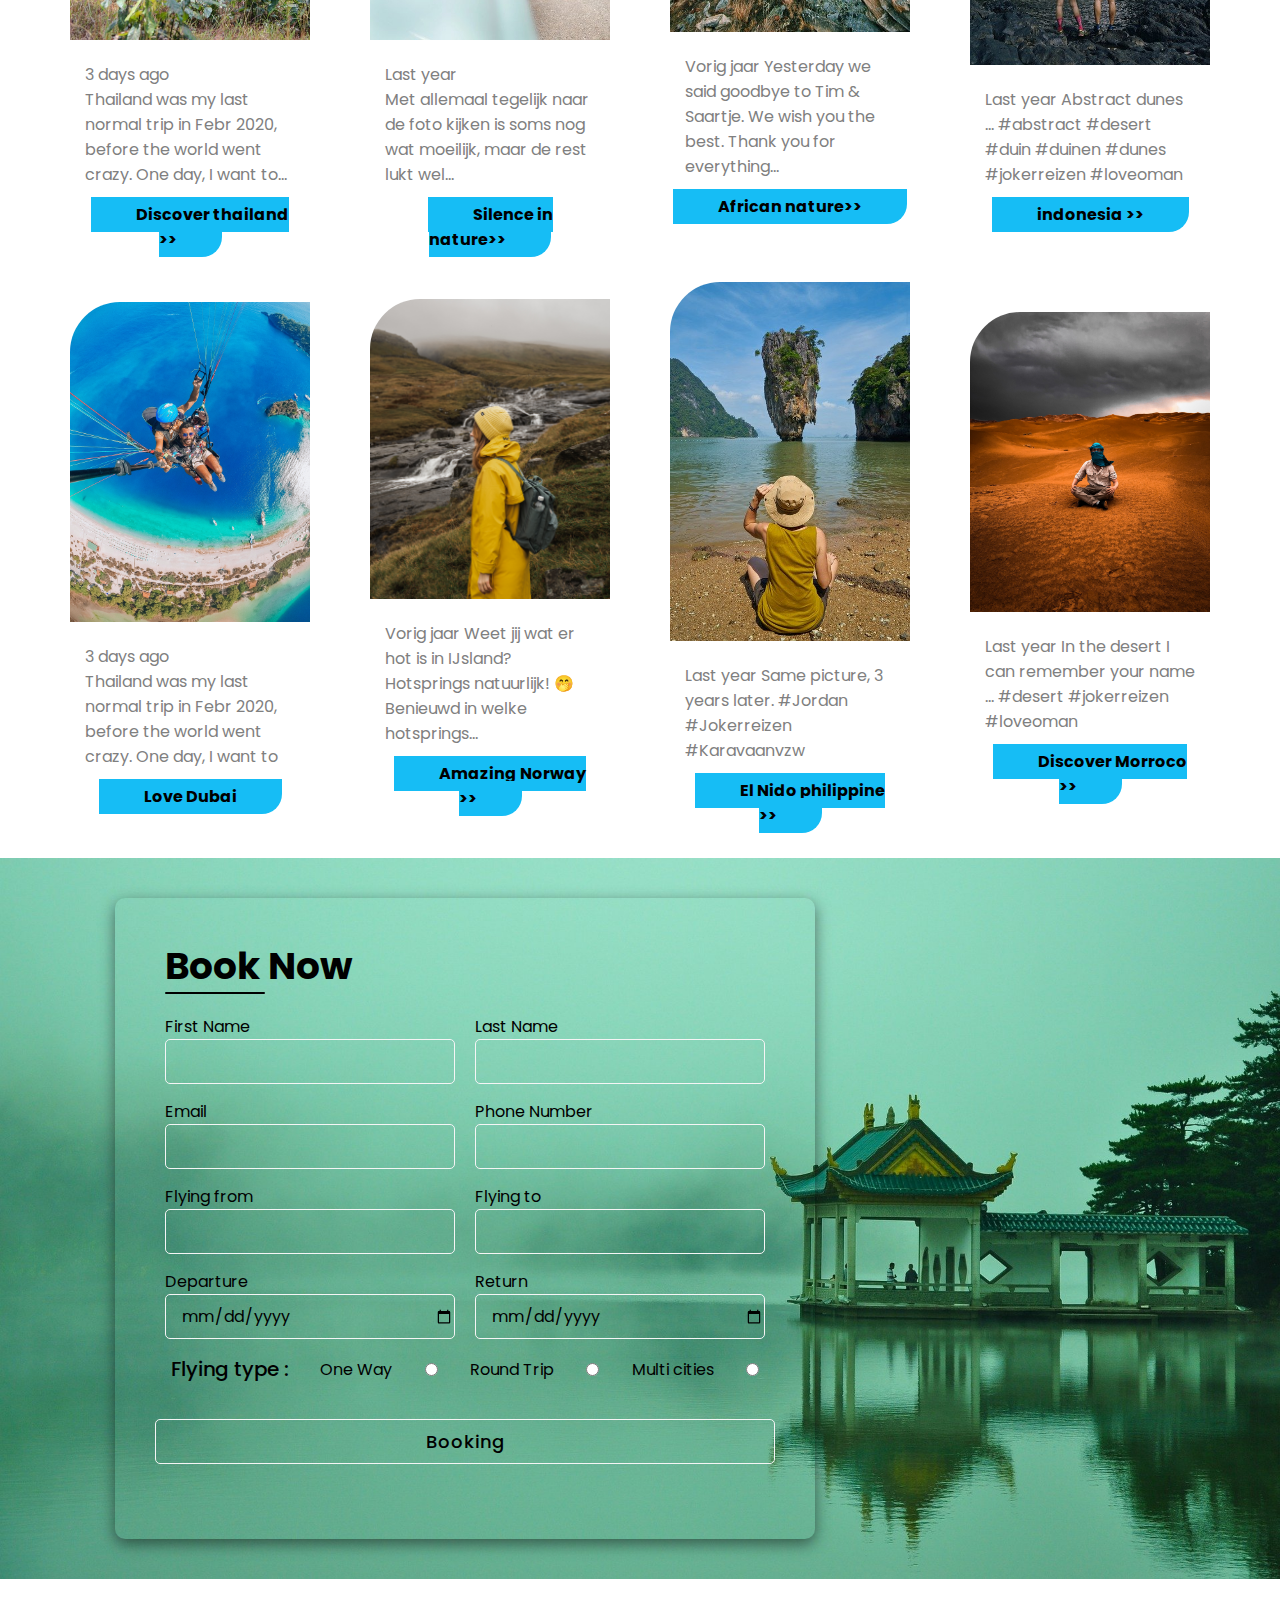
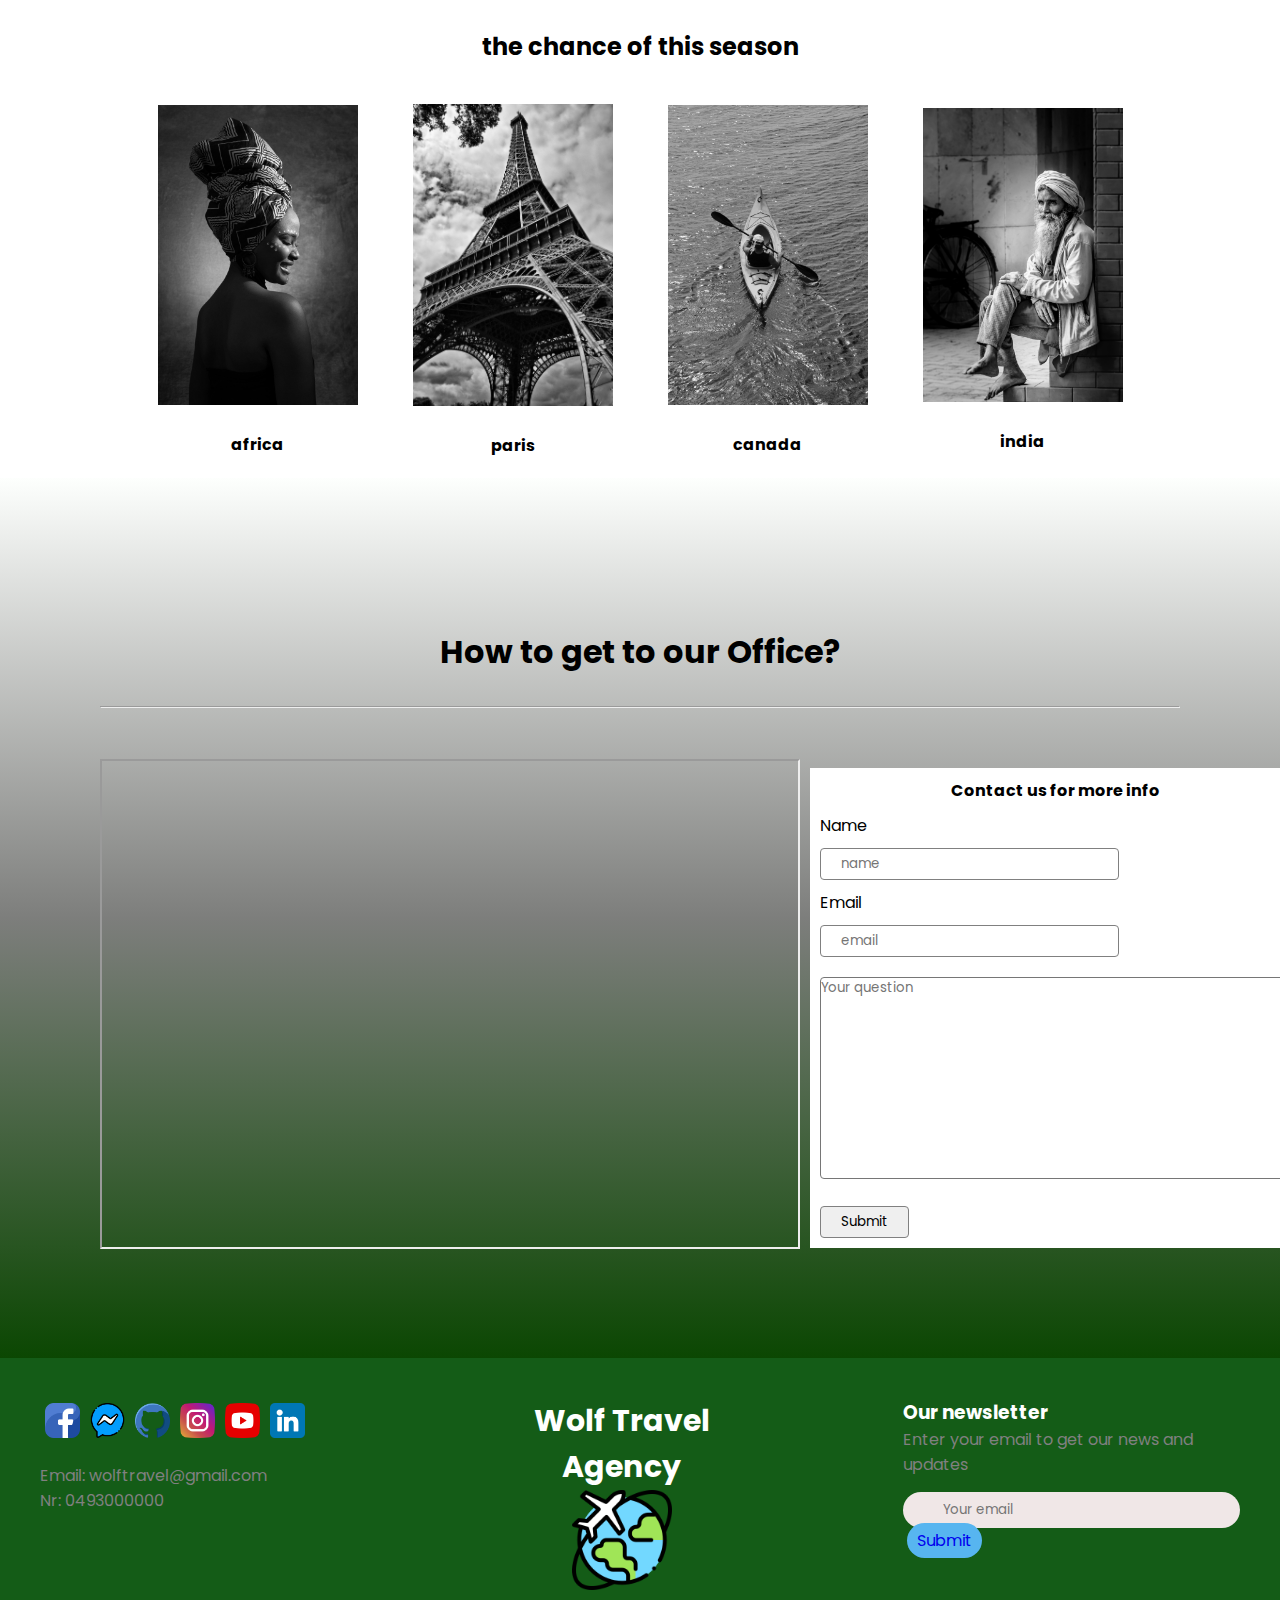
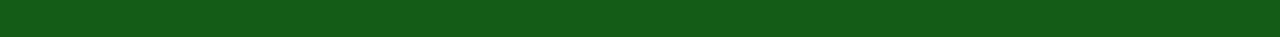
==== commit 0cf7104c: "The Page is made completely responsive for tablet and mobile" ====
--- a/index.html
+++ b/index.html
@@ -46,7 +46,7 @@
       </div>
     </header>
 
-<!-----travel type---->
+    <!-----travel type---->
     <section class="type-travel" id="travel_type">
       <div class="type-travel-col">
         <div>
@@ -89,8 +89,6 @@
         </div>
       </div>
     </section>
-
-
 
     <!---- stories--->
     <section class="travelers" id="stories_">
@@ -104,7 +102,7 @@
               Thailand was my last normal trip in Febr 2020, before the world
               went crazy. One day, I want to...
             </p>
-            <a href="">With us to thailand >></a>
+            <a href="">Discover thailand >></a>
           </div>
           <div class="col">
             <img src="./images/womans-legs-887286_640.jpg" alt="" />
@@ -113,16 +111,15 @@
               Met allemaal tegelijk naar de foto kijken is soms nog wat
               moeilijk, maar de rest lukt wel...
             </p>
-            <a href="">With us to thailand >></a>
+            <a href="">Silence in nature>></a>
           </div>
           <div class="col">
             <img src="./images/man-6744539_640.jpg" alt="" />
             <p>
-              Lorem ipsum dolor sit amet consectetur adipisicing elit. Optio ad
-              non a et, modi ullam architecto veritatis quisquam nihil iusto
-              culpa labore autem suscipit ipsum id qui laboriosam quas ipsam!
-            </p>
-            <a href="">With us to thailand >></a>
+              Vorig jaar Yesterday we said goodbye to Tim & Saartje. We wish you
+              the best. Thank you for everything...
+            </p>
+            <a href="">African nature>></a>
           </div>
           <div class="col">
             <img src="./images/travel-6326482_640.jpg" alt="" />
@@ -130,7 +127,7 @@
               Last year Abstract dunes ... #abstract #desert #duin #duinen
               #dunes #jokerreizen #loveoman
             </p>
-            <a href="">With us to thailand >></a>
+            <a href="">indonesia >></a>
           </div>
         </div>
         <div class="row">
@@ -141,7 +138,7 @@
               Thailand was my last normal trip in Febr 2020, before the world
               went crazy. One day, I want to
             </p>
-            <a href="">With us to thailand</a>
+            <a href="">Love Dubai</a>
           </div>
           <div class="col">
             <img
@@ -152,7 +149,7 @@
               Vorig jaar Weet jij wat er hot is in IJsland? Hotsprings
               natuurlijk! 🤭 Benieuwd in welke hotsprings...
             </p>
-            <a href="">With us to thailand >></a>
+            <a href="">Amazing Norway >></a>
           </div>
           <div class="col">
             <img src="./images/travel-2076835_640.jpg" alt="" />
@@ -160,7 +157,7 @@
               Last year Same picture, 3 years later. #Jordan #Jokerreizen
               #Karavaanvzw
             </p>
-            <a href=""> Travel to Jordan >></a>
+            <a href="">El Nido philippine >></a>
           </div>
           <div class="col">
             <img src="./images/ethan-weil-lv4-ajIXA0A-unsplash.jpg" alt="" />
@@ -176,7 +173,7 @@
 
     <!-----   booking  ----->
 
-    <section class="booking_a"  id="booknow">
+    <section class="booking_a" id="booknow">
       <div class="container_a">
         <div class="main_book_a">
           <div class="title_a"><h2>Book Now</h2></div>
@@ -248,58 +245,35 @@
       </div>
     </section>
 
-
     <!----cards---->
-
-
 
     <section class="cards_a_section" id="promotion">
       <div class="cards_a">
-    
         <h2 class="discover_a">the chance of this season</h2>
-    
+
         <div class="row">
-    
-          
-    
           <div class="col_4_a">
-            <img src="images/africa_girl.jpg">
+            <img src="images/africa_girl.jpg" />
             <h4>africa</h4>
-            
-    
-          </div>
-    
+          </div>
+
           <div class="col_4_a">
-            <img src="images/card_001.jpg">
+            <img src="images/card_001.jpg" />
             <h4>paris</h4>
-    
-          </div>
-    
+          </div>
+
           <div class="col_4_a">
-            <img src="images/montreal.jpg">
+            <img src="images/montreal.jpg" />
             <h4>canada</h4>
-    
-          </div>
-    
+          </div>
+
           <div class="col_4_a">
-            <img src="images/old_indian.jpg">
+            <img src="images/old_indian.jpg" />
             <h4>india</h4>
-    
-          </div>
-    
-        </div>
-    
-    
-    
-      </div>
-    
-    
-    </section>
-    
-
-
-
-
+          </div>
+        </div>
+      </div>
+    </section>
 
     <!---- map----->
     <!--Map And Contact Form-->
@@ -311,23 +285,28 @@
         <div class="map-col">
           <iframe
             class="map"
+            id="AdressMap"
             src="https://www.google.com/maps/embed?pb=!1m18!1m12!1m3!1d6387.944223929803!2d4.396796566662589!3d51.22436899083761!2m3!1f0!2f0!3f0!3m2!1i1024!2i768!4f13.1!3m3!1m2!1s0x47c3f7c8f74a11cd%3A0x56998eec0e4a84b7!2sBeCode%20Antwerpen!5e0!3m2!1sen!2sbe!4v1641236651359!5m2!1sen!2sbe"
           ></iframe>
         </div>
         <div class="contact-col">
-          <form class="contact-form">
+          <form class="contact-form" id="contactForm">
             <div class="form-container">
               <h4>Contact us for more info</h4>
               <div class="form-name">
-                <label>Name</label><br>
+                <label>Name</label><br />
                 <input type="text" placeholder="name" />
               </div>
               <div class="form-email">
-                <label>Email</label><br>
+                <label>Email</label><br />
                 <input type="text" placeholder="email" />
               </div>
               <div class="form-text-area">
-                <textarea cols="40" rows="10" placeholder="Your question"></textarea>
+                <textarea
+                  cols="40"
+                  rows="10"
+                  placeholder="Your question"
+                ></textarea>
               </div>
               <div class="form-submit">
                 <input type="submit" />
@@ -355,13 +334,13 @@
             <p>Nr: 0493000000</p>
           </div>
         </div>
-        <div class="ft-col">
+        <div class="ft-col" id="fotLogo">
           <div class="ft-log">
             <h3><span>Wolf Travel Agency</span></h3>
             <img class="ft-logo" src="./images/logo.png" alt="" />
           </div>
         </div>
-        <div class="ft-col">
+        <div class="ft-col" id="newsLetter">
           <h3>Our newsletter</h3>
           <p>Enter your email to get our news and updates</p>
           <div class="ft-input">
--- a/style.css
+++ b/style.css
@@ -1,17 +1,16 @@
-@import url('https://fonts.googleapis.com/css2?family=Poppins:wght@200;300;400;500;600;700&display=swap');
+@import url("https://fonts.googleapis.com/css2?family=Poppins:wght@200;300;400;500;600;700&display=swap");
 
 * {
   padding: 0;
   margin: 0;
   box-sizing: border-box;
-  font-family: 'Poppins',sans-serif;
-  
-}
-p{
-  color:gray;
-}
-.aaa{
-  color:black;
+  font-family: "Poppins", sans-serif;
+}
+p {
+  color: gray;
+}
+.aaa {
+  color: black;
 }
 .container {
   flex-wrap: wrap;
@@ -25,7 +24,6 @@
   animation-name: animate;
   animation-duration: 35s;
   animation-iteration-count: infinite;
-  
 }
 @keyframes animate {
   0% {
@@ -80,25 +78,22 @@
 .nav ul li a {
   text-decoration: none;
   color: white;
-  
 }
 .nav ul li a:hover {
   color: rgb(47, 189, 12);
 }
 .Backg-desc {
-  
   width: 40%;
   padding: 30px;
   margin-left: 0px;
   width: 30%;
-  padding: 20px;
   background-color: rgb(157, 158, 156);
   opacity: 0.6;
-  margin-top:60px;
+  margin-top: 60px;
   border-radius: 0 40px 40px 0;
 }
-.nav_text{
-color:black;
+.nav_text {
+  color: black;
 }
 
 .Backg-desc h1 {
@@ -120,6 +115,76 @@
   background-color: black;
   color: rgb(47, 189, 12);
 }
+@media (max-width: 540px) {
+  .Backg-desc {
+    display: none;
+  }
+  .type-travel {
+    padding: 5px;
+    margin: 5px;
+    flex-direction: column;
+    text-align: center;
+  }
+  .travelers .container1 .row .col a {
+    padding: 4px 15px;
+  }
+  .row {
+    flex-direction: column;
+  }
+  .row .col {
+    margin-bottom: 10px;
+  }
+  .map-container {
+    flex-direction: column;
+  }
+  #AdressMap {
+    width: 315px;
+  }
+  .contact-form {
+    display: none;
+  }
+  #newsLetter {
+    display: none;
+  }
+  #fotLogo {
+    display: none;
+  }
+}
+@media (max-width: 1024px) {
+  .Backg-desc {
+    display: none;
+  }
+  .type-travel {
+    padding: 5px;
+    margin: 10px;
+    flex-wrap: wrap;
+    max-width: 100%;
+  }
+  .container1 {
+    flex-wrap: wrap;
+    margin: 10px 15px;
+    max-width: 100%;
+  }
+  .travelers .container1 .row .col a {
+    padding: 3px 5px;
+  }
+  .map-container {
+    flex-direction: column;
+  }
+  .contact-col {
+    width: 85%;
+  }
+  .form-container input,
+  textarea {
+    width: 95%;
+    font-weight: bold;
+    padding-top: 20px;
+  }
+  #newsLetter {
+    display: none;
+  }
+}
+/* Header Description*/
 .type-travel {
   display: flex;
   align-items: center;
@@ -139,6 +204,7 @@
 .type-travel-col a:hover {
   color: rgb(47, 189, 12);
 }
+/* Travelers*/
 .travelers {
   text-align: center;
 }
@@ -158,8 +224,6 @@
   flex-basis: 20%;
   min-width: 200px;
   margin: 0 20px;
-  
-  
   padding-bottom: 10px;
 }
 .col img {
@@ -169,29 +233,22 @@
   padding: 15px;
   text-align: left;
 }
-.col a{
-  
+.col a {
   text-decoration: none;
   padding: 6px 45px;
-  background-color:  rgb(22, 189, 245);
+  background-color: rgb(22, 189, 245);
   color: black;
   font-weight: bold;
-  border-radius: 0 0 20px 0 ;
+  border-radius: 0 0 20px 0;
 }
 .col a:hover {
-  background-color:gray;
-  color:whitesmoke;
-}
-
-
-.container1 .row .col img{
- border-radius: 50px 0 0 0 ;
-}
-
-
-
-
-
+  background-color: gray;
+  color: whitesmoke;
+}
+
+.container1 .row .col img {
+  border-radius: 50px 0 0 0;
+}
 
 /*  booking  */
 
@@ -200,7 +257,6 @@
   background-position: bottom;
   background-size: cover;
   padding: 40px 0;
-  
 }
 
 .main_book_a {
@@ -210,7 +266,6 @@
   padding: 40px 40px;
   border-radius: 10px;
   box-shadow: 0 5px 15px rgba(0, 0, 0, 0.5);
-  
 }
 
 .title_a {
@@ -219,7 +274,6 @@
   font-size: 25px;
   font-weight: 500;
   position: relative;
-  
 }
 
 .container_a .title_a::before {
@@ -310,56 +364,44 @@
   }
 }
 
-
-
-
-
-.cards_a{
-  max-width:1040;
+.cards_a {
+  max-width: 1040;
   margin: auto 100px;
   padding-left: 30px;
   padding-right: 30px;
   margin-top: 50px;
- }
-
- .row{
-   display:flex;
-   justify-content: space-around;
-   align-items: center;
-
- }
-
- .col_4_a{
-   flex-basis: 25%;
-   max-width: 200px;
-   width:100%;
-   text-align: center;
-   
-   
-   }
-
-
- .col_4_a img{
-   margin-bottom: 20px;
-   width:100%;
-   transition: 0.5s;
-   filter: grayscale(100%);
-  }
-
-  .col_4_a img:hover{
-    
-    transform: translateY(-7px);  
-    filter: grayscale(0%); 
-   }
-   .discover_a{
-     text-align: center;
-     margin-bottom: 40px;
-   }
-
-
-
-
-
+}
+
+.row {
+  display: flex;
+  justify-content: space-around;
+  align-items: center;
+}
+
+.col_4_a {
+  flex-basis: 25%;
+  max-width: 200px;
+  width: 100%;
+  text-align: center;
+}
+
+.col_4_a img {
+  margin-bottom: 20px;
+  width: 100%;
+  transition: 0.5s;
+  filter: grayscale(100%);
+}
+
+.col_4_a img:hover {
+  transform: translateY(-7px);
+  filter: grayscale(0%);
+}
+.discover_a {
+  text-align: center;
+  margin-bottom: 40px;
+}
+
+/* Map and Contact*/
 
 .adress {
   background: linear-gradient(
@@ -380,12 +422,9 @@
   align-items: center;
   padding-top: 50px;
 }
-.map-col img {
-  width: 350px;
-}
 .map {
-  width: 600px;
-  height: 400px;
+  width: 700px;
+  height: 490px;
 }
 .contact-col {
   margin: 10px;
@@ -404,8 +443,9 @@
 .form-container label {
   margin: 10px;
 }
-.form-text-area {
+.form-text-area textarea {
   margin: 10px;
+  border-radius: 4px;
 }
 
 /* End Map */
@@ -421,7 +461,7 @@
   justify-content: space-between;
 }
 .ft-col {
-  flex-basis: 30%;
+  flex-basis: 25%;
   flex-wrap: wrap;
 }
 .ft-logo {
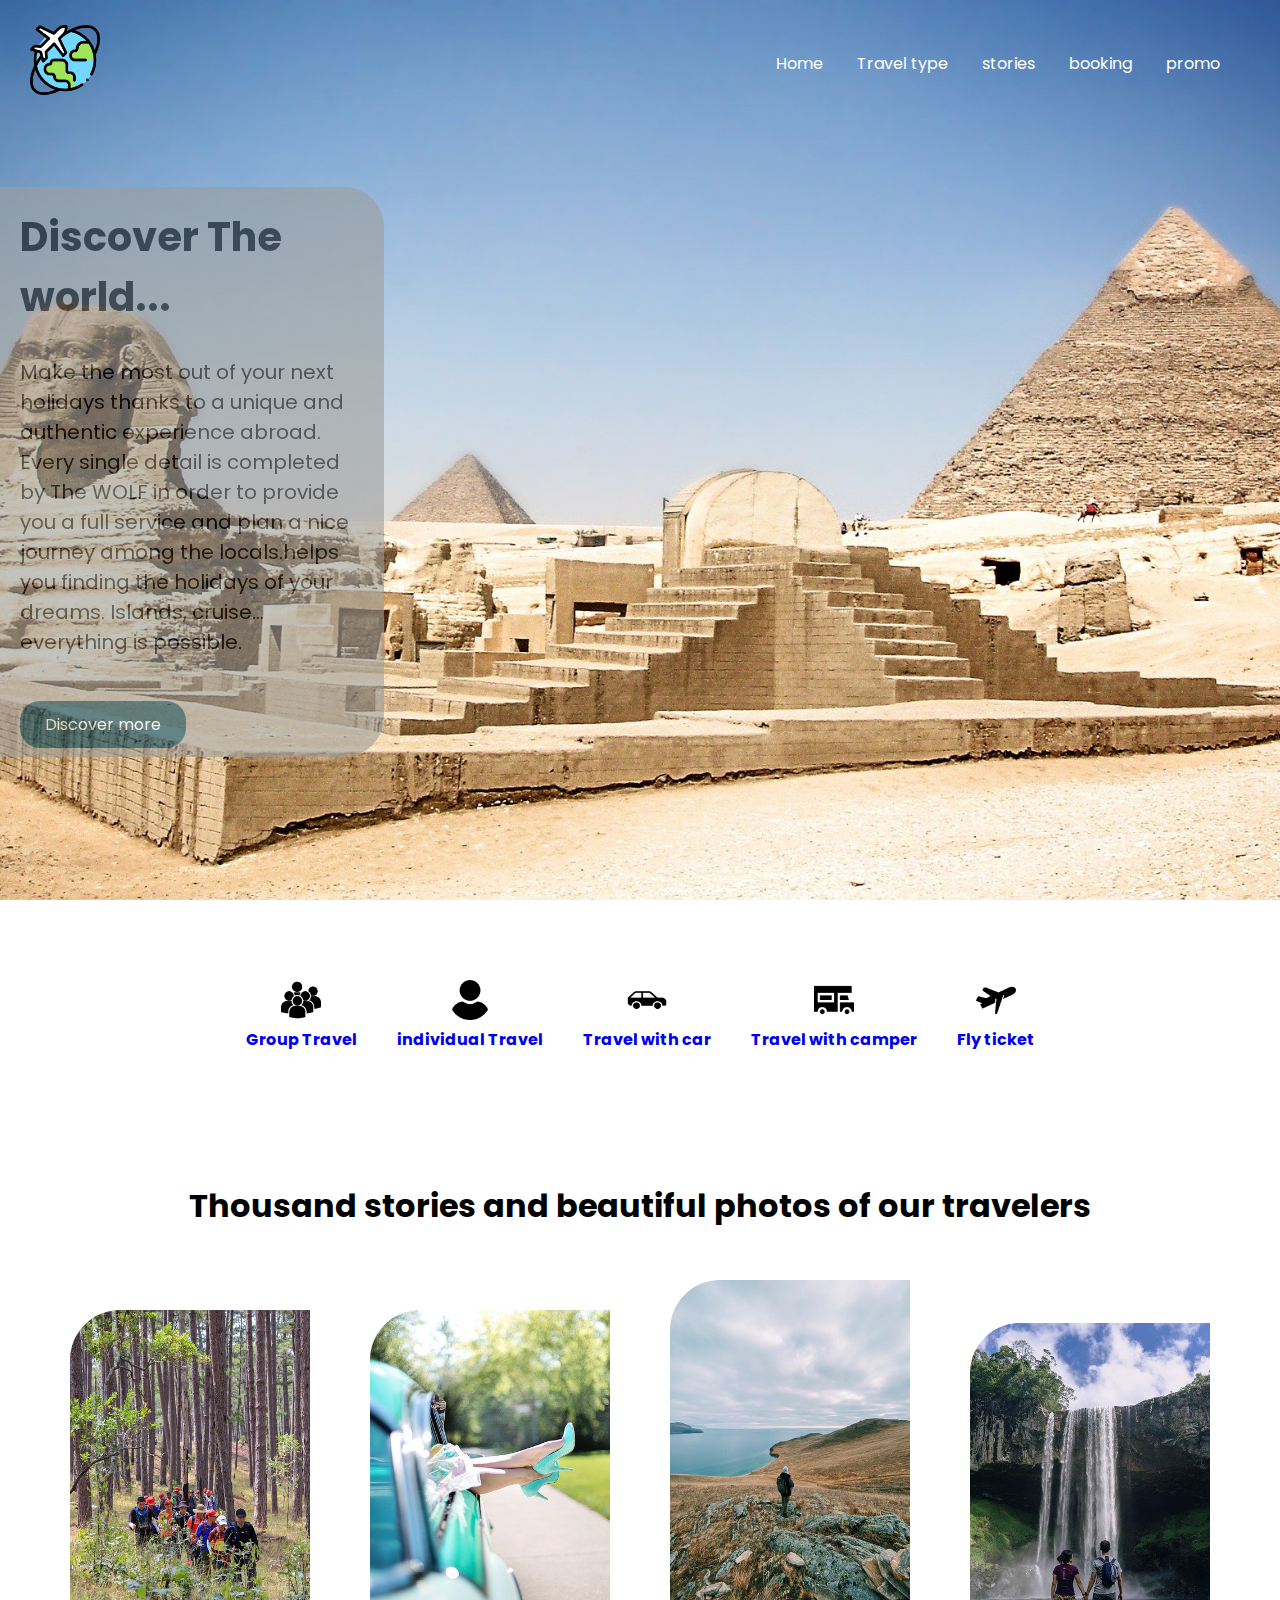
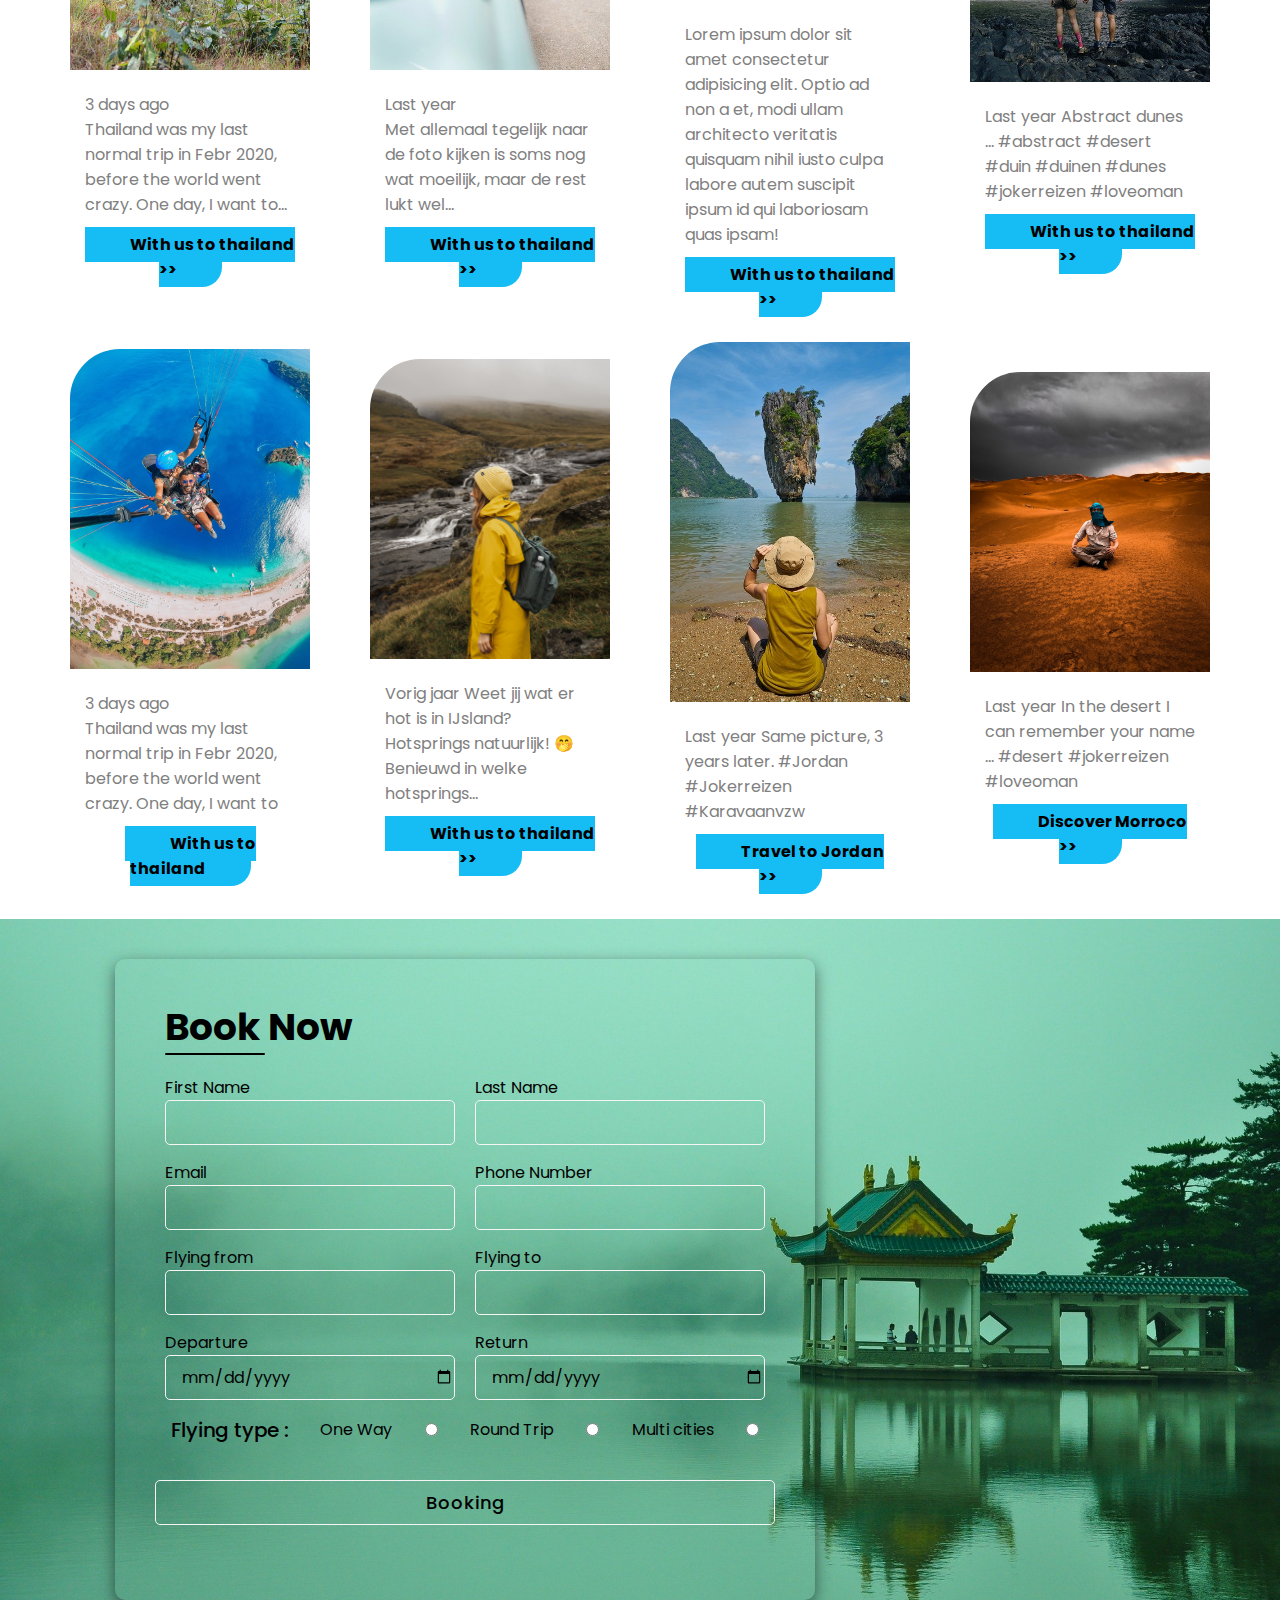
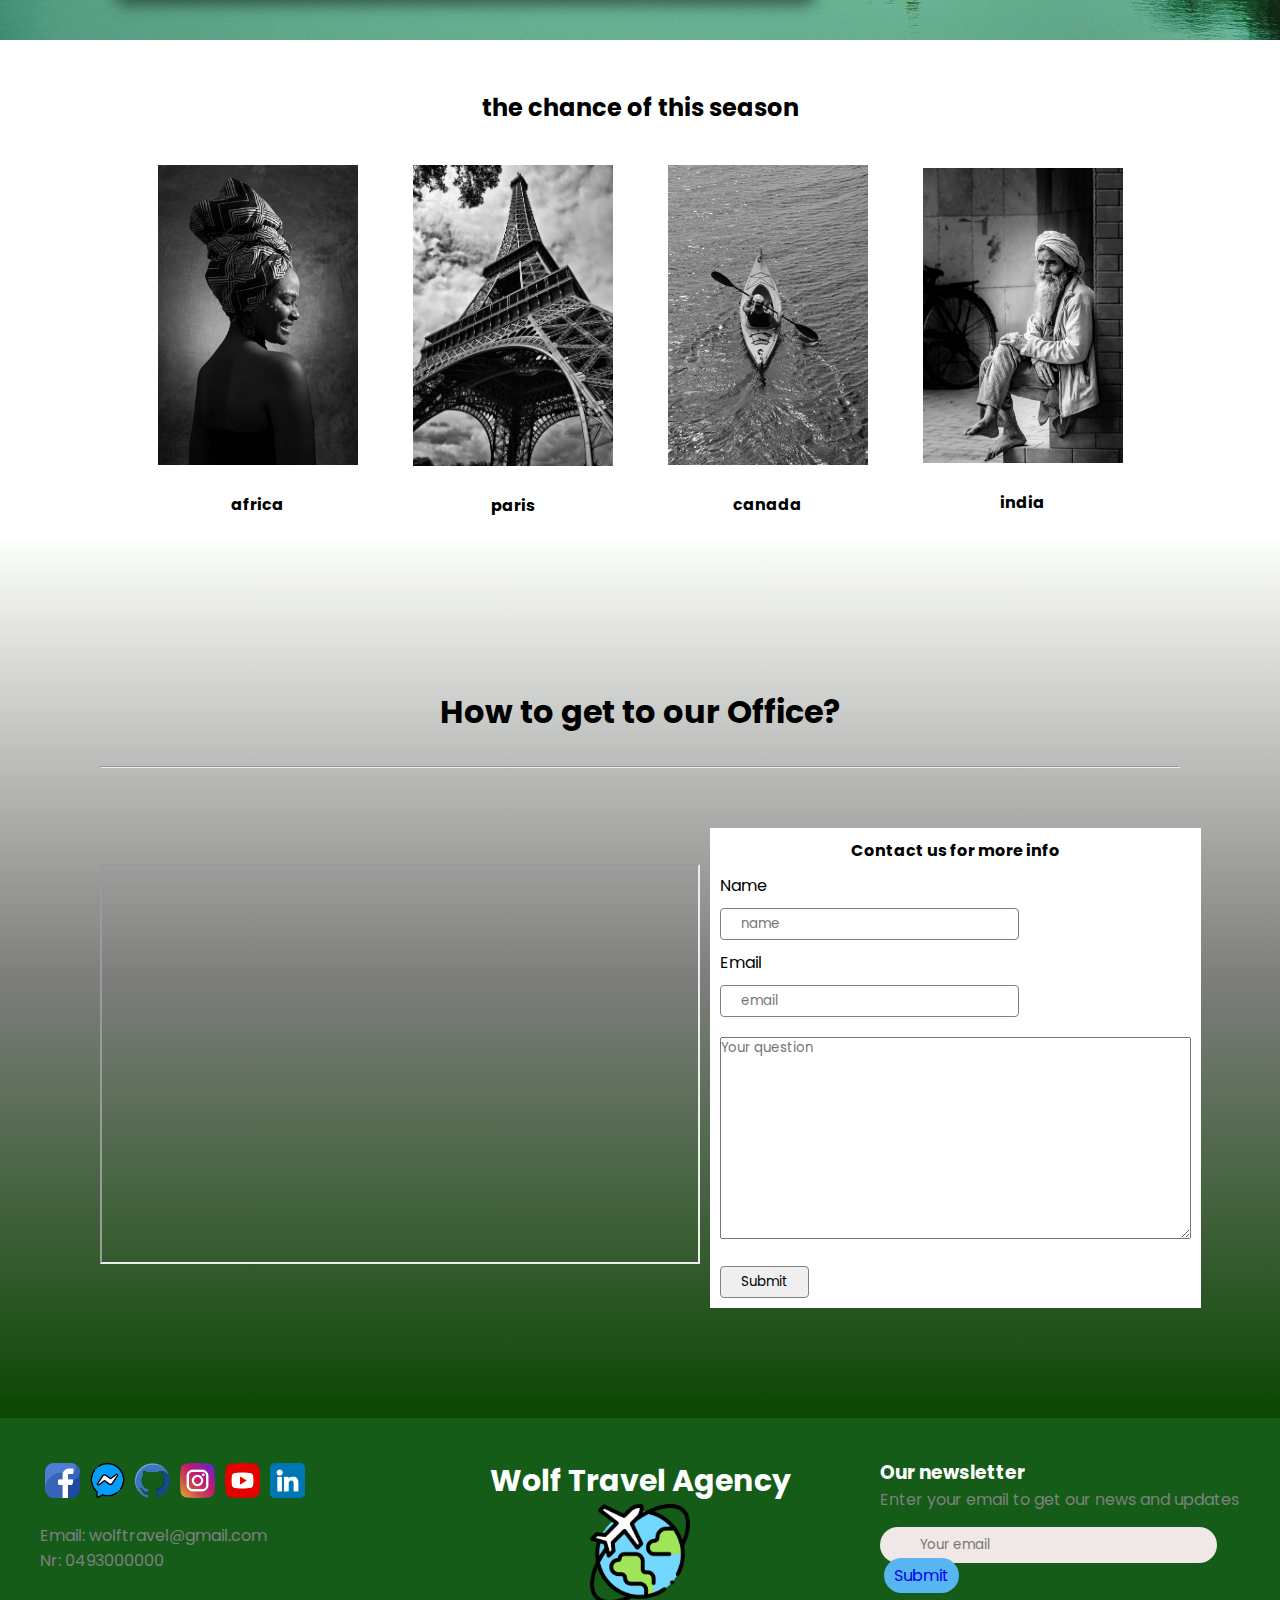
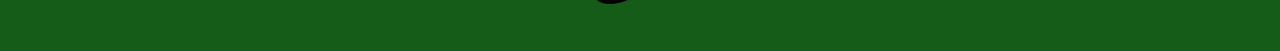
==== commit ab526f25: "responsiveness" ====
--- a/index.html
+++ b/index.html
@@ -20,19 +20,20 @@
             <img src="./images/logo.png" width="70px" alt="" />
           </div>
           <nav class="nav">
-            <ul>
+            <ul id="menu_list">
               <li><a href="">Home</a></li>
               <li><a href="#travel_type">Travel type</a></li>
               <li><a href="#stories_">stories</a></li>
               <li><a href="#booknow">booking</a></li>
               <li><a href="#promotion">promo</a></li>
             </ul>
+            <img src="icons/square.png" class="menu_logo" onclick="toggle_menu()">
           </nav>
         </div>
         <div class="nav-background">
           <div class="Backg-desc">
             <h1>Discover The world...</h1>
-            <p>
+            <p class="aaa"> 
               Make the most out of your next holidays thanks to a unique and
               authentic experience abroad. Every single detail is completed by
               The WOLF in order to provide you a full service and plan a nice
@@ -46,7 +47,7 @@
       </div>
     </header>
 
-    <!-----travel type---->
+<!-----travel type---->
     <section class="type-travel" id="travel_type">
       <div class="type-travel-col">
         <div>
@@ -89,6 +90,8 @@
         </div>
       </div>
     </section>
+
+
 
     <!---- stories--->
     <section class="travelers" id="stories_">
@@ -102,7 +105,7 @@
               Thailand was my last normal trip in Febr 2020, before the world
               went crazy. One day, I want to...
             </p>
-            <a href="">Discover thailand >></a>
+            <a href="">With us to thailand >></a>
           </div>
           <div class="col">
             <img src="./images/womans-legs-887286_640.jpg" alt="" />
@@ -111,15 +114,16 @@
               Met allemaal tegelijk naar de foto kijken is soms nog wat
               moeilijk, maar de rest lukt wel...
             </p>
-            <a href="">Silence in nature>></a>
+            <a href="">With us to thailand >></a>
           </div>
           <div class="col">
             <img src="./images/man-6744539_640.jpg" alt="" />
             <p>
-              Vorig jaar Yesterday we said goodbye to Tim & Saartje. We wish you
-              the best. Thank you for everything...
-            </p>
-            <a href="">African nature>></a>
+              Lorem ipsum dolor sit amet consectetur adipisicing elit. Optio ad
+              non a et, modi ullam architecto veritatis quisquam nihil iusto
+              culpa labore autem suscipit ipsum id qui laboriosam quas ipsam!
+            </p>
+            <a href="">With us to thailand >></a>
           </div>
           <div class="col">
             <img src="./images/travel-6326482_640.jpg" alt="" />
@@ -127,7 +131,7 @@
               Last year Abstract dunes ... #abstract #desert #duin #duinen
               #dunes #jokerreizen #loveoman
             </p>
-            <a href="">indonesia >></a>
+            <a href="">With us to thailand >></a>
           </div>
         </div>
         <div class="row">
@@ -138,7 +142,7 @@
               Thailand was my last normal trip in Febr 2020, before the world
               went crazy. One day, I want to
             </p>
-            <a href="">Love Dubai</a>
+            <a href="">With us to thailand</a>
           </div>
           <div class="col">
             <img
@@ -149,7 +153,7 @@
               Vorig jaar Weet jij wat er hot is in IJsland? Hotsprings
               natuurlijk! 🤭 Benieuwd in welke hotsprings...
             </p>
-            <a href="">Amazing Norway >></a>
+            <a href="">With us to thailand >></a>
           </div>
           <div class="col">
             <img src="./images/travel-2076835_640.jpg" alt="" />
@@ -157,7 +161,7 @@
               Last year Same picture, 3 years later. #Jordan #Jokerreizen
               #Karavaanvzw
             </p>
-            <a href="">El Nido philippine >></a>
+            <a href=""> Travel to Jordan >></a>
           </div>
           <div class="col">
             <img src="./images/ethan-weil-lv4-ajIXA0A-unsplash.jpg" alt="" />
@@ -173,7 +177,7 @@
 
     <!-----   booking  ----->
 
-    <section class="booking_a" id="booknow">
+    <section class="booking_a"  id="booknow">
       <div class="container_a">
         <div class="main_book_a">
           <div class="title_a"><h2>Book Now</h2></div>
@@ -245,35 +249,58 @@
       </div>
     </section>
 
+
     <!----cards---->
+
+
 
     <section class="cards_a_section" id="promotion">
       <div class="cards_a">
+    
         <h2 class="discover_a">the chance of this season</h2>
-
+    
         <div class="row">
+    
+          
+    
           <div class="col_4_a">
-            <img src="images/africa_girl.jpg" />
+            <img src="images/africa_girl.jpg">
             <h4>africa</h4>
-          </div>
-
+            
+    
+          </div>
+    
           <div class="col_4_a">
-            <img src="images/card_001.jpg" />
+            <img src="images/card_001.jpg">
             <h4>paris</h4>
-          </div>
-
+    
+          </div>
+    
           <div class="col_4_a">
-            <img src="images/montreal.jpg" />
+            <img src="images/montreal.jpg">
             <h4>canada</h4>
-          </div>
-
+    
+          </div>
+    
           <div class="col_4_a">
-            <img src="images/old_indian.jpg" />
+            <img src="images/old_indian.jpg">
             <h4>india</h4>
-          </div>
-        </div>
-      </div>
+    
+          </div>
+    
+        </div>
+    
+    
+    
+      </div>
+    
+    
     </section>
+    
+
+
+
+
 
     <!---- map----->
     <!--Map And Contact Form-->
@@ -285,28 +312,23 @@
         <div class="map-col">
           <iframe
             class="map"
-            id="AdressMap"
             src="https://www.google.com/maps/embed?pb=!1m18!1m12!1m3!1d6387.944223929803!2d4.396796566662589!3d51.22436899083761!2m3!1f0!2f0!3f0!3m2!1i1024!2i768!4f13.1!3m3!1m2!1s0x47c3f7c8f74a11cd%3A0x56998eec0e4a84b7!2sBeCode%20Antwerpen!5e0!3m2!1sen!2sbe!4v1641236651359!5m2!1sen!2sbe"
           ></iframe>
         </div>
         <div class="contact-col">
-          <form class="contact-form" id="contactForm">
+          <form class="contact-form">
             <div class="form-container">
               <h4>Contact us for more info</h4>
               <div class="form-name">
-                <label>Name</label><br />
+                <label>Name</label><br>
                 <input type="text" placeholder="name" />
               </div>
               <div class="form-email">
-                <label>Email</label><br />
+                <label>Email</label><br>
                 <input type="text" placeholder="email" />
               </div>
               <div class="form-text-area">
-                <textarea
-                  cols="40"
-                  rows="10"
-                  placeholder="Your question"
-                ></textarea>
+                <textarea cols="40" rows="10" placeholder="Your question"></textarea>
               </div>
               <div class="form-submit">
                 <input type="submit" />
@@ -334,13 +356,13 @@
             <p>Nr: 0493000000</p>
           </div>
         </div>
-        <div class="ft-col" id="fotLogo">
+        <div class="ft-col">
           <div class="ft-log">
             <h3><span>Wolf Travel Agency</span></h3>
             <img class="ft-logo" src="./images/logo.png" alt="" />
           </div>
         </div>
-        <div class="ft-col" id="newsLetter">
+        <div class="ft-col">
           <h3>Our newsletter</h3>
           <p>Enter your email to get our news and updates</p>
           <div class="ft-input">
@@ -354,5 +376,37 @@
         </div>
       </div>
     </footer>
+
+
+
+
+<!----javascript code--->
+
+<script>
+
+var menulist=document.getElementById("menu_list");
+menulist.style.maxHeight="0px";
+
+function toggle_menu(){
+
+        if(menulist.style.maxHeight=="0px")
+        
+        {
+
+          menulist.style.maxHeight="340px"
+
+        }else
+
+        {
+          menulist.style.maxHeight="0px";
+        }
+
+
+}
+
+
+</script>
+
+
   </body>
 </html>
--- a/style.css
+++ b/style.css
@@ -1,16 +1,17 @@
-@import url("https://fonts.googleapis.com/css2?family=Poppins:wght@200;300;400;500;600;700&display=swap");
+@import url('https://fonts.googleapis.com/css2?family=Poppins:wght@200;300;400;500;600;700&display=swap');
 
 * {
   padding: 0;
   margin: 0;
   box-sizing: border-box;
-  font-family: "Poppins", sans-serif;
-}
-p {
-  color: gray;
-}
-.aaa {
-  color: black;
+  font-family: 'Poppins',sans-serif;
+  
+}
+p{
+  color:gray;
+}
+.aaa{
+  color:black;
 }
 .container {
   flex-wrap: wrap;
@@ -24,6 +25,7 @@
   animation-name: animate;
   animation-duration: 35s;
   animation-iteration-count: infinite;
+  
 }
 @keyframes animate {
   0% {
@@ -78,22 +80,33 @@
 .nav ul li a {
   text-decoration: none;
   color: white;
-}
+  
+}
+
+.menu_logo{
+  width: 30px;
+  cursor: pointer;
+  display: none;
+  
+}
+
 .nav ul li a:hover {
   color: rgb(47, 189, 12);
 }
 .Backg-desc {
+  
   width: 40%;
   padding: 30px;
   margin-left: 0px;
   width: 30%;
+  padding: 20px;
   background-color: rgb(157, 158, 156);
   opacity: 0.6;
-  margin-top: 60px;
+  margin-top:60px;
   border-radius: 0 40px 40px 0;
 }
-.nav_text {
-  color: black;
+.nav_text{
+color:black;
 }
 
 .Backg-desc h1 {
@@ -115,76 +128,6 @@
   background-color: black;
   color: rgb(47, 189, 12);
 }
-@media (max-width: 540px) {
-  .Backg-desc {
-    display: none;
-  }
-  .type-travel {
-    padding: 5px;
-    margin: 5px;
-    flex-direction: column;
-    text-align: center;
-  }
-  .travelers .container1 .row .col a {
-    padding: 4px 15px;
-  }
-  .row {
-    flex-direction: column;
-  }
-  .row .col {
-    margin-bottom: 10px;
-  }
-  .map-container {
-    flex-direction: column;
-  }
-  #AdressMap {
-    width: 315px;
-  }
-  .contact-form {
-    display: none;
-  }
-  #newsLetter {
-    display: none;
-  }
-  #fotLogo {
-    display: none;
-  }
-}
-@media (max-width: 1024px) {
-  .Backg-desc {
-    display: none;
-  }
-  .type-travel {
-    padding: 5px;
-    margin: 10px;
-    flex-wrap: wrap;
-    max-width: 100%;
-  }
-  .container1 {
-    flex-wrap: wrap;
-    margin: 10px 15px;
-    max-width: 100%;
-  }
-  .travelers .container1 .row .col a {
-    padding: 3px 5px;
-  }
-  .map-container {
-    flex-direction: column;
-  }
-  .contact-col {
-    width: 85%;
-  }
-  .form-container input,
-  textarea {
-    width: 95%;
-    font-weight: bold;
-    padding-top: 20px;
-  }
-  #newsLetter {
-    display: none;
-  }
-}
-/* Header Description*/
 .type-travel {
   display: flex;
   align-items: center;
@@ -204,7 +147,6 @@
 .type-travel-col a:hover {
   color: rgb(47, 189, 12);
 }
-/* Travelers*/
 .travelers {
   text-align: center;
 }
@@ -224,6 +166,8 @@
   flex-basis: 20%;
   min-width: 200px;
   margin: 0 20px;
+  
+  
   padding-bottom: 10px;
 }
 .col img {
@@ -233,22 +177,29 @@
   padding: 15px;
   text-align: left;
 }
-.col a {
+.col a{
+  
   text-decoration: none;
   padding: 6px 45px;
-  background-color: rgb(22, 189, 245);
+  background-color:  rgb(22, 189, 245);
   color: black;
   font-weight: bold;
-  border-radius: 0 0 20px 0;
+  border-radius: 0 0 20px 0 ;
 }
 .col a:hover {
-  background-color: gray;
-  color: whitesmoke;
-}
-
-.container1 .row .col img {
-  border-radius: 50px 0 0 0;
-}
+  background-color:gray;
+  color:whitesmoke;
+}
+
+
+.container1 .row .col img{
+ border-radius: 50px 0 0 0 ;
+}
+
+
+
+
+
 
 /*  booking  */
 
@@ -257,6 +208,7 @@
   background-position: bottom;
   background-size: cover;
   padding: 40px 0;
+  
 }
 
 .main_book_a {
@@ -266,6 +218,7 @@
   padding: 40px 40px;
   border-radius: 10px;
   box-shadow: 0 5px 15px rgba(0, 0, 0, 0.5);
+  
 }
 
 .title_a {
@@ -274,6 +227,7 @@
   font-size: 25px;
   font-weight: 500;
   position: relative;
+  
 }
 
 .container_a .title_a::before {
@@ -346,62 +300,55 @@
   letter-spacing: 1px;
   cursor: pointer;
 }
-@media (max-width: 600px) {
-  .container_a .main_book_a {
-    max-width: 100vw;
-  }
-  form .user-details_a .input-box_a {
-    margin-bottom: 15px;
-    width: 100%;
-  }
-  .content_a form .user-details_a {
-    max-height: 300px;
-    overflow-y: auto;
-  }
-  .main_book_a {
-    box-shadow: none;
-    margin: auto;
-  }
-}
-
-.cards_a {
-  max-width: 1040;
+
+
+.cards_a{
+  max-width:1040;
   margin: auto 100px;
   padding-left: 30px;
   padding-right: 30px;
   margin-top: 50px;
-}
-
-.row {
-  display: flex;
-  justify-content: space-around;
-  align-items: center;
-}
-
-.col_4_a {
-  flex-basis: 25%;
-  max-width: 200px;
-  width: 100%;
-  text-align: center;
-}
-
-.col_4_a img {
-  margin-bottom: 20px;
-  width: 100%;
-  transition: 0.5s;
-  filter: grayscale(100%);
-}
-
-.col_4_a img:hover {
-  transform: translateY(-7px);
-  filter: grayscale(0%);
-}
-.discover_a {
-  text-align: center;
-  margin-bottom: 40px;
-}
-
-/* Map and Contact*/
+ }
+
+
+ .row{
+   display:flex;
+   justify-content: space-around;
+   align-items: center;
+
+ }
+
+ .col_4_a{
+   flex-basis: 25%;
+   max-width: 200px;
+   width:100%;
+   text-align: center;
+   
+   
+   }
+
+
+ .col_4_a img{
+   margin-bottom: 20px;
+   width:100%;
+   transition: 0.5s;
+   filter: grayscale(100%);
+  }
+
+  .col_4_a img:hover{
+    
+    transform: translateY(-7px);  
+    filter: grayscale(0%); 
+   }
+   .discover_a{
+     text-align: center;
+     margin-bottom: 40px;
+   }
+
+
+
+
+
 
 .adress {
   background: linear-gradient(
@@ -422,9 +369,12 @@
   align-items: center;
   padding-top: 50px;
 }
+.map-col img {
+  width: 350px;
+}
 .map {
-  width: 700px;
-  height: 490px;
+  width: 600px;
+  height: 400px;
 }
 .contact-col {
   margin: 10px;
@@ -443,9 +393,8 @@
 .form-container label {
   margin: 10px;
 }
-.form-text-area textarea {
+.form-text-area {
   margin: 10px;
-  border-radius: 4px;
 }
 
 /* End Map */
@@ -461,7 +410,7 @@
   justify-content: space-between;
 }
 .ft-col {
-  flex-basis: 25%;
+  flex-basis: 30%;
   flex-wrap: wrap;
 }
 .ft-logo {
@@ -498,3 +447,74 @@
   font-size: 30px;
 }
 /* End footer*/
+
+
+
+
+
+
+/* respon */
+@media only screen and  (max-width: 600px) {
+  .container_a .main_book_a {
+    max-width: 100vw;
+  }
+  form .user-details_a .input-box_a {
+    margin-bottom: 15px;
+    width: 100%;
+  }
+  .content_a form .user-details_a {
+    max-height: 300px;
+    overflow-y: auto;
+  }
+  .main_book_a {
+    box-shadow: none;
+    margin: auto;
+  }
+
+
+  .menu_logo{
+    display:inline-block;
+  }
+
+  .nav ul li {
+    display:block;
+    margin-bottom: 40px;
+    margin-top: 20px;
+    }
+
+  .nav ul{
+    width: 100%;
+    position: absolute;
+    top: 100px;
+    right: 0px;
+    text-align: center;
+    background:linear-gradient(lightgray,white);  
+    z-index: 2;
+  }
+  .nav ul li a{
+    color:lightskyblue;
+  }
+
+  .nav ul li a:hover{
+    color:mediumblue;
+  }
+
+  #menu_list{
+    overflow: hidden;
+    transition: 0.7s;
+  }
+
+
+}
+
+
+/* tablet*/
+
+@media only screen and  (max-width: 1024px){
+
+  .cards_a{
+    margin-right: 10px;
+    margin-left: 10px;
+  }
+
+}
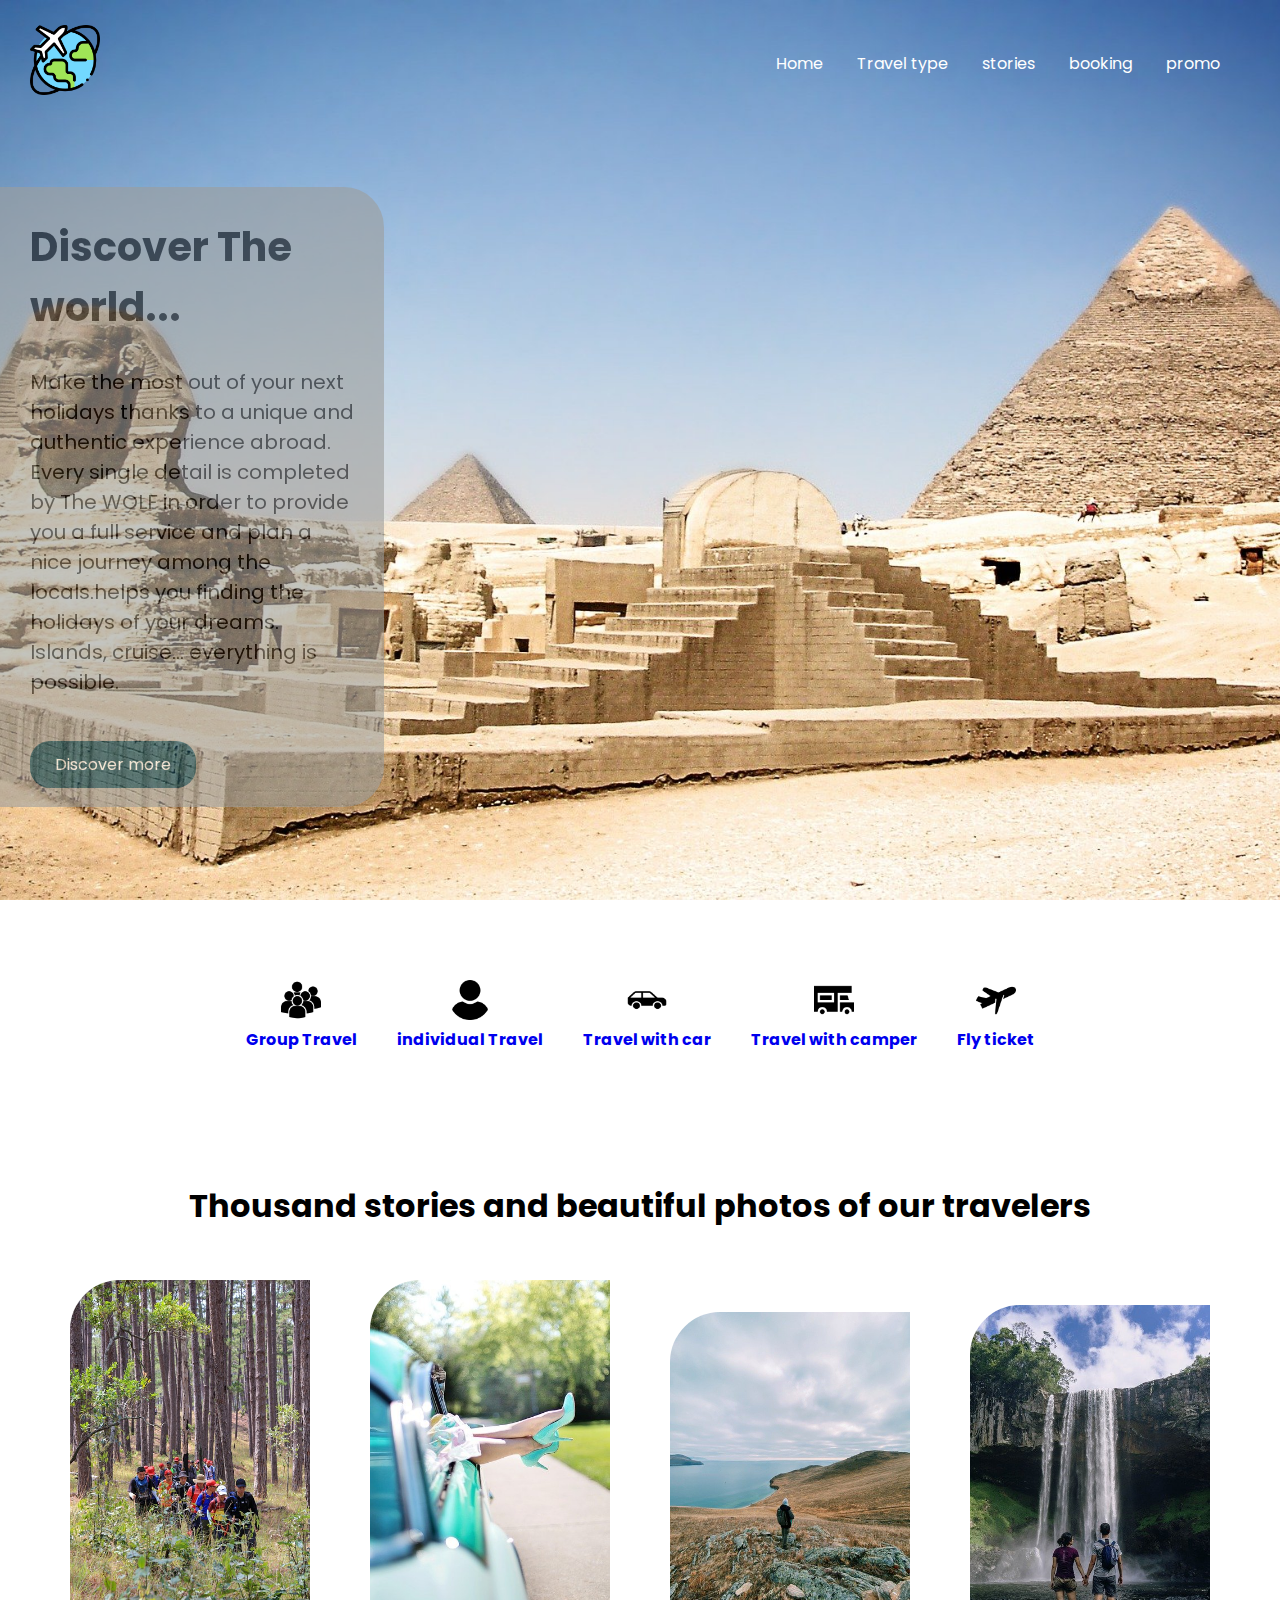
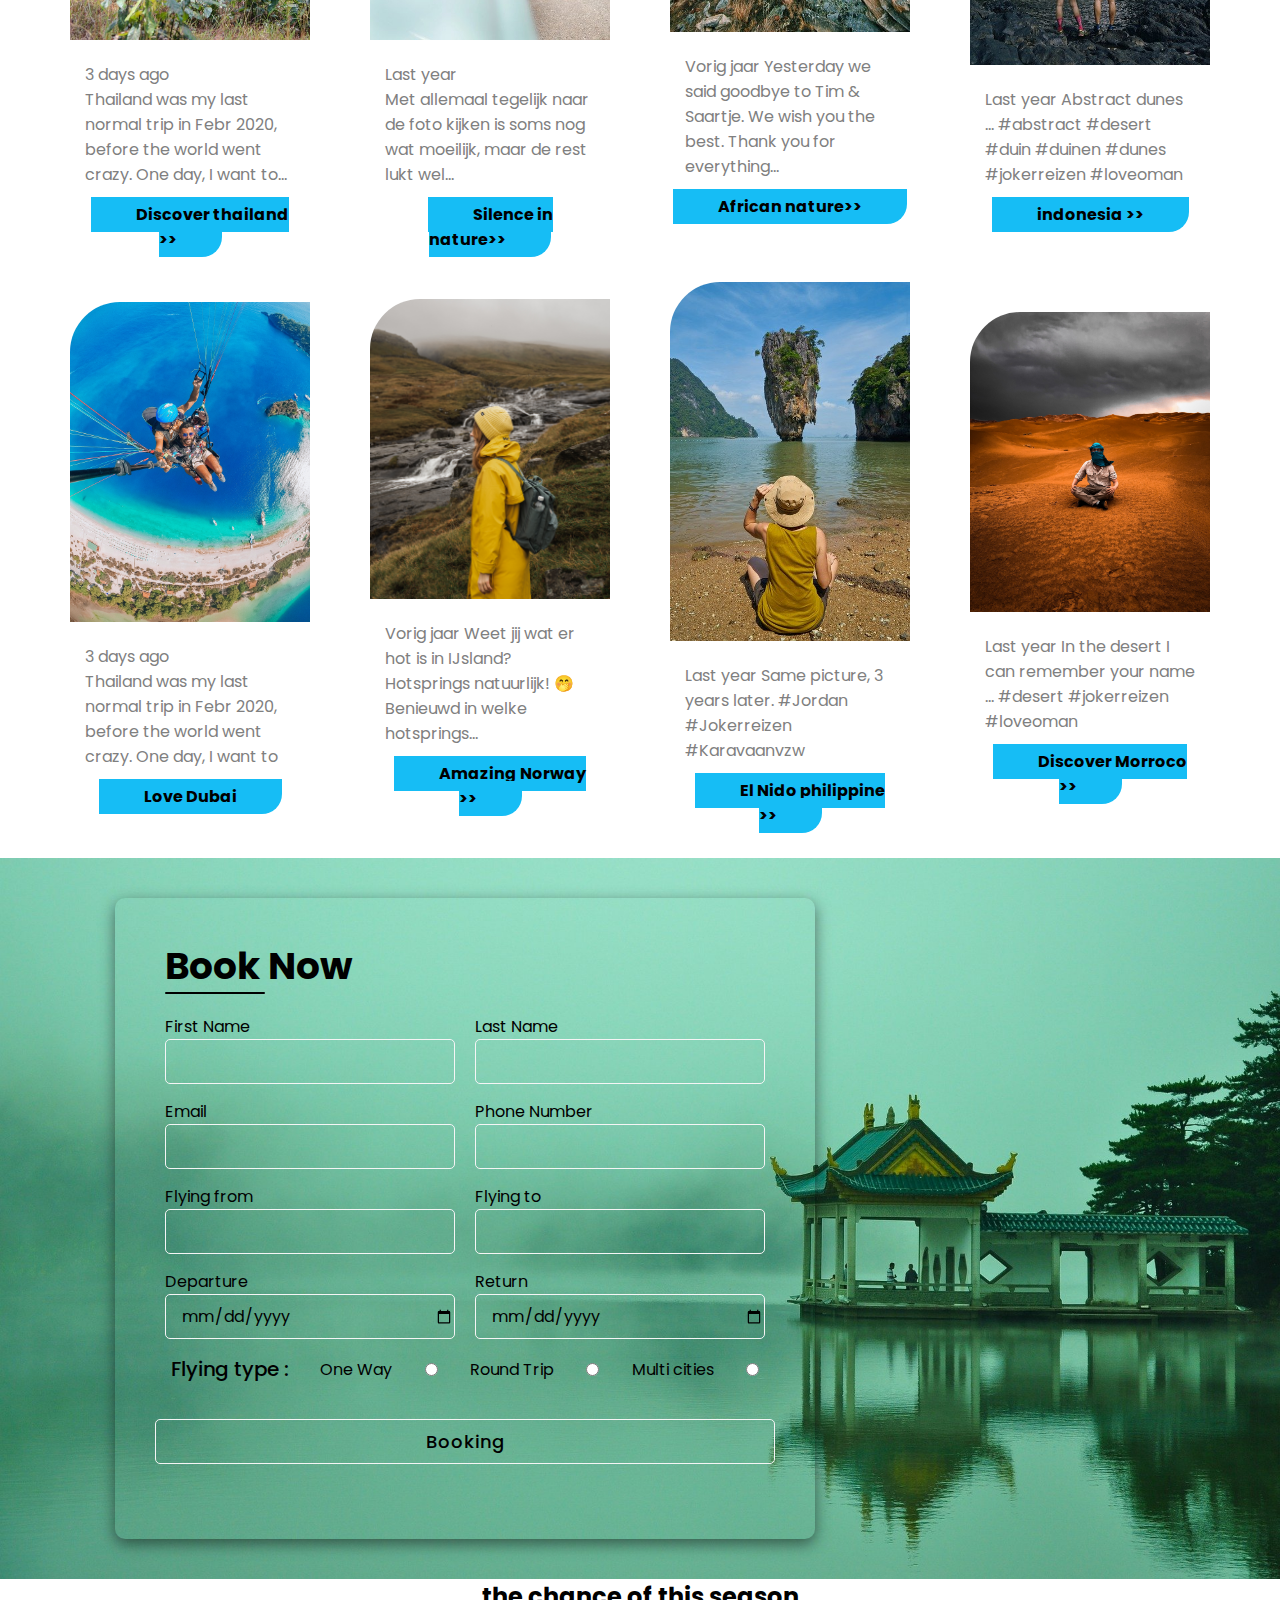
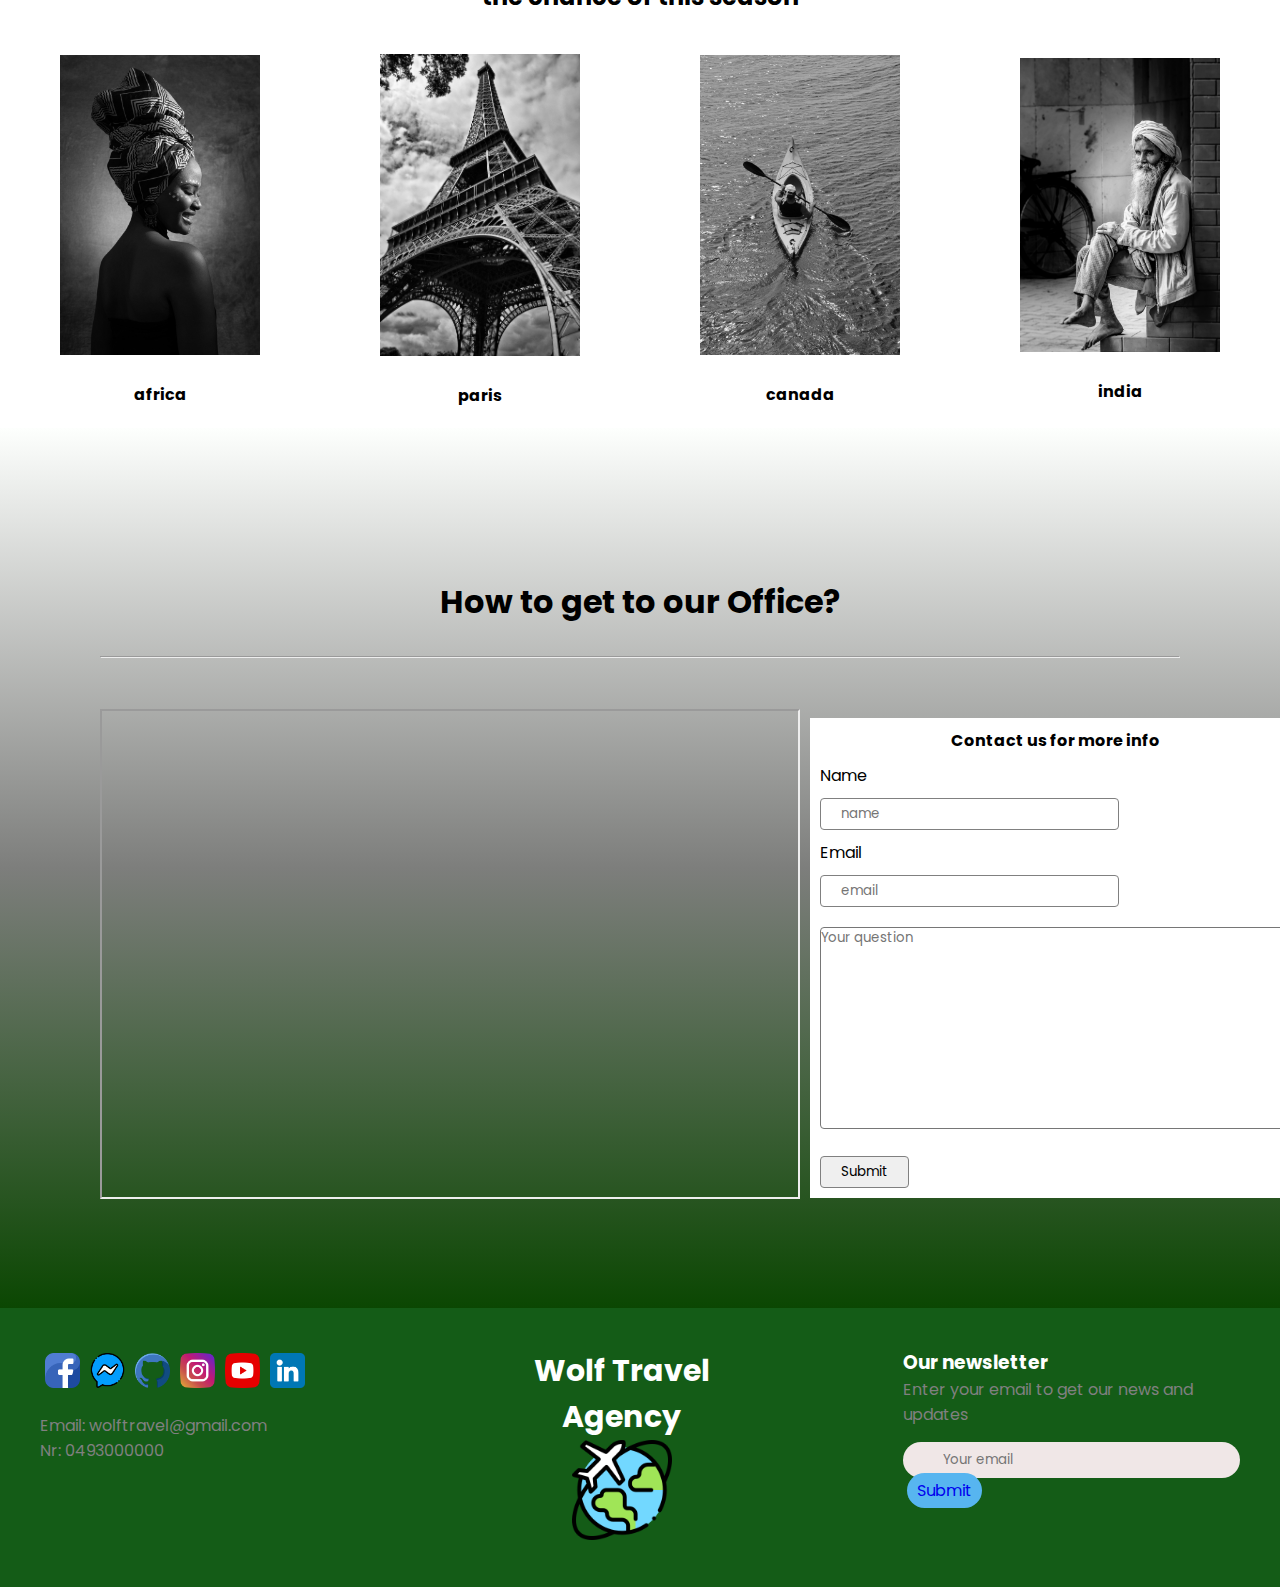
==== commit f234153f: "The whole page is made responsive" ====
--- a/index.html
+++ b/index.html
@@ -47,7 +47,7 @@
       </div>
     </header>
 
-<!-----travel type---->
+    <!-----travel type---->
     <section class="type-travel" id="travel_type">
       <div class="type-travel-col">
         <div>
@@ -90,8 +90,6 @@
         </div>
       </div>
     </section>
-
-
 
     <!---- stories--->
     <section class="travelers" id="stories_">
@@ -105,7 +103,7 @@
               Thailand was my last normal trip in Febr 2020, before the world
               went crazy. One day, I want to...
             </p>
-            <a href="">With us to thailand >></a>
+            <a href="">Discover thailand >></a>
           </div>
           <div class="col">
             <img src="./images/womans-legs-887286_640.jpg" alt="" />
@@ -114,16 +112,15 @@
               Met allemaal tegelijk naar de foto kijken is soms nog wat
               moeilijk, maar de rest lukt wel...
             </p>
-            <a href="">With us to thailand >></a>
+            <a href="">Silence in nature>></a>
           </div>
           <div class="col">
             <img src="./images/man-6744539_640.jpg" alt="" />
             <p>
-              Lorem ipsum dolor sit amet consectetur adipisicing elit. Optio ad
-              non a et, modi ullam architecto veritatis quisquam nihil iusto
-              culpa labore autem suscipit ipsum id qui laboriosam quas ipsam!
-            </p>
-            <a href="">With us to thailand >></a>
+              Vorig jaar Yesterday we said goodbye to Tim & Saartje. We wish you
+              the best. Thank you for everything...
+            </p>
+            <a href="">African nature>></a>
           </div>
           <div class="col">
             <img src="./images/travel-6326482_640.jpg" alt="" />
@@ -131,7 +128,7 @@
               Last year Abstract dunes ... #abstract #desert #duin #duinen
               #dunes #jokerreizen #loveoman
             </p>
-            <a href="">With us to thailand >></a>
+            <a href="">indonesia >></a>
           </div>
         </div>
         <div class="row">
@@ -142,7 +139,7 @@
               Thailand was my last normal trip in Febr 2020, before the world
               went crazy. One day, I want to
             </p>
-            <a href="">With us to thailand</a>
+            <a href="">Love Dubai</a>
           </div>
           <div class="col">
             <img
@@ -153,7 +150,7 @@
               Vorig jaar Weet jij wat er hot is in IJsland? Hotsprings
               natuurlijk! 🤭 Benieuwd in welke hotsprings...
             </p>
-            <a href="">With us to thailand >></a>
+            <a href="">Amazing Norway >></a>
           </div>
           <div class="col">
             <img src="./images/travel-2076835_640.jpg" alt="" />
@@ -161,7 +158,7 @@
               Last year Same picture, 3 years later. #Jordan #Jokerreizen
               #Karavaanvzw
             </p>
-            <a href=""> Travel to Jordan >></a>
+            <a href="">El Nido philippine >></a>
           </div>
           <div class="col">
             <img src="./images/ethan-weil-lv4-ajIXA0A-unsplash.jpg" alt="" />
@@ -177,7 +174,7 @@
 
     <!-----   booking  ----->
 
-    <section class="booking_a"  id="booknow">
+    <section class="booking_a" id="booknow">
       <div class="container_a">
         <div class="main_book_a">
           <div class="title_a"><h2>Book Now</h2></div>
@@ -249,58 +246,35 @@
       </div>
     </section>
 
-
     <!----cards---->
-
-
 
     <section class="cards_a_section" id="promotion">
       <div class="cards_a">
-    
         <h2 class="discover_a">the chance of this season</h2>
-    
+
         <div class="row">
-    
-          
-    
           <div class="col_4_a">
-            <img src="images/africa_girl.jpg">
+            <img src="images/africa_girl.jpg" />
             <h4>africa</h4>
-            
-    
-          </div>
-    
+          </div>
+
           <div class="col_4_a">
-            <img src="images/card_001.jpg">
+            <img src="images/card_001.jpg" />
             <h4>paris</h4>
-    
-          </div>
-    
+          </div>
+
           <div class="col_4_a">
-            <img src="images/montreal.jpg">
+            <img src="images/montreal.jpg" />
             <h4>canada</h4>
-    
-          </div>
-    
+          </div>
+
           <div class="col_4_a">
-            <img src="images/old_indian.jpg">
+            <img src="images/old_indian.jpg" />
             <h4>india</h4>
-    
-          </div>
-    
-        </div>
-    
-    
-    
-      </div>
-    
-    
-    </section>
-    
-
-
-
-
+          </div>
+        </div>
+      </div>
+    </section>
 
     <!---- map----->
     <!--Map And Contact Form-->
@@ -312,23 +286,28 @@
         <div class="map-col">
           <iframe
             class="map"
+            id="AdressMap"
             src="https://www.google.com/maps/embed?pb=!1m18!1m12!1m3!1d6387.944223929803!2d4.396796566662589!3d51.22436899083761!2m3!1f0!2f0!3f0!3m2!1i1024!2i768!4f13.1!3m3!1m2!1s0x47c3f7c8f74a11cd%3A0x56998eec0e4a84b7!2sBeCode%20Antwerpen!5e0!3m2!1sen!2sbe!4v1641236651359!5m2!1sen!2sbe"
           ></iframe>
         </div>
         <div class="contact-col">
-          <form class="contact-form">
+          <form class="contact-form" id="contactForm">
             <div class="form-container">
               <h4>Contact us for more info</h4>
               <div class="form-name">
-                <label>Name</label><br>
+                <label>Name</label><br />
                 <input type="text" placeholder="name" />
               </div>
               <div class="form-email">
-                <label>Email</label><br>
+                <label>Email</label><br />
                 <input type="text" placeholder="email" />
               </div>
               <div class="form-text-area">
-                <textarea cols="40" rows="10" placeholder="Your question"></textarea>
+                <textarea
+                  cols="40"
+                  rows="10"
+                  placeholder="Your question"
+                ></textarea>
               </div>
               <div class="form-submit">
                 <input type="submit" />
@@ -356,13 +335,13 @@
             <p>Nr: 0493000000</p>
           </div>
         </div>
-        <div class="ft-col">
+        <div class="ft-col" id="fotLogo">
           <div class="ft-log">
             <h3><span>Wolf Travel Agency</span></h3>
             <img class="ft-logo" src="./images/logo.png" alt="" />
           </div>
         </div>
-        <div class="ft-col">
+        <div class="ft-col" id="newsLetter">
           <h3>Our newsletter</h3>
           <p>Enter your email to get our news and updates</p>
           <div class="ft-input">
--- a/style.css
+++ b/style.css
@@ -1,17 +1,16 @@
-@import url('https://fonts.googleapis.com/css2?family=Poppins:wght@200;300;400;500;600;700&display=swap');
+@import url("https://fonts.googleapis.com/css2?family=Poppins:wght@200;300;400;500;600;700&display=swap");
 
 * {
   padding: 0;
   margin: 0;
   box-sizing: border-box;
-  font-family: 'Poppins',sans-serif;
-  
-}
-p{
-  color:gray;
-}
-.aaa{
-  color:black;
+  font-family: "Poppins", sans-serif;
+}
+p {
+  color: gray;
+}
+.aaa {
+  color: black;
 }
 .container {
   flex-wrap: wrap;
@@ -25,7 +24,6 @@
   animation-name: animate;
   animation-duration: 35s;
   animation-iteration-count: infinite;
-  
 }
 @keyframes animate {
   0% {
@@ -80,7 +78,6 @@
 .nav ul li a {
   text-decoration: none;
   color: white;
-  
 }
 
 .menu_logo{
@@ -94,19 +91,17 @@
   color: rgb(47, 189, 12);
 }
 .Backg-desc {
-  
   width: 40%;
   padding: 30px;
   margin-left: 0px;
   width: 30%;
-  padding: 20px;
   background-color: rgb(157, 158, 156);
   opacity: 0.6;
-  margin-top:60px;
+  margin-top: 60px;
   border-radius: 0 40px 40px 0;
 }
-.nav_text{
-color:black;
+.nav_text {
+  color: black;
 }
 
 .Backg-desc h1 {
@@ -128,6 +123,76 @@
   background-color: black;
   color: rgb(47, 189, 12);
 }
+@media (max-width: 540px) {
+  .Backg-desc {
+    display: none;
+  }
+  .type-travel {
+    padding: 5px;
+    margin: 5px;
+    flex-direction: column;
+    text-align: center;
+  }
+  .travelers .container1 .row .col a {
+    padding: 4px 15px;
+  }
+  .row {
+    flex-direction: column;
+  }
+  .row .col {
+    margin-bottom: 10px;
+  }
+  .map-container {
+    flex-direction: column;
+  }
+  #AdressMap {
+    width: 315px;
+  }
+  .contact-form {
+    display: none;
+  }
+  #newsLetter {
+    display: none;
+  }
+  #fotLogo {
+    display: none;
+  }
+}
+@media (max-width: 1024px) {
+  .Backg-desc {
+    display: none;
+  }
+  .type-travel {
+    padding: 5px;
+    margin: 10px;
+    flex-wrap: wrap;
+    max-width: 100%;
+  }
+  .container1 {
+    flex-wrap: wrap;
+    margin: 10px 15px;
+    max-width: 100%;
+  }
+  .travelers .container1 .row .col a {
+    padding: 3px 5px;
+  }
+  .map-container {
+    flex-direction: column;
+  }
+  .contact-col {
+    width: 85%;
+  }
+  .form-container input,
+  textarea {
+    width: 95%;
+    font-weight: bold;
+    padding-top: 20px;
+  }
+  #newsLetter {
+    display: none;
+  }
+}
+/* Header Description*/
 .type-travel {
   display: flex;
   align-items: center;
@@ -147,6 +212,7 @@
 .type-travel-col a:hover {
   color: rgb(47, 189, 12);
 }
+/* Travelers*/
 .travelers {
   text-align: center;
 }
@@ -166,8 +232,6 @@
   flex-basis: 20%;
   min-width: 200px;
   margin: 0 20px;
-  
-  
   padding-bottom: 10px;
 }
 .col img {
@@ -177,29 +241,22 @@
   padding: 15px;
   text-align: left;
 }
-.col a{
-  
+.col a {
   text-decoration: none;
   padding: 6px 45px;
-  background-color:  rgb(22, 189, 245);
+  background-color: rgb(22, 189, 245);
   color: black;
   font-weight: bold;
-  border-radius: 0 0 20px 0 ;
+  border-radius: 0 0 20px 0;
 }
 .col a:hover {
-  background-color:gray;
-  color:whitesmoke;
-}
-
-
-.container1 .row .col img{
- border-radius: 50px 0 0 0 ;
-}
-
-
-
-
-
+  background-color: gray;
+  color: whitesmoke;
+}
+
+.container1 .row .col img {
+  border-radius: 50px 0 0 0;
+}
 
 /*  booking  */
 
@@ -208,7 +265,6 @@
   background-position: bottom;
   background-size: cover;
   padding: 40px 0;
-  
 }
 
 .main_book_a {
@@ -218,7 +274,6 @@
   padding: 40px 40px;
   border-radius: 10px;
   box-shadow: 0 5px 15px rgba(0, 0, 0, 0.5);
-  
 }
 
 .title_a {
@@ -227,7 +282,6 @@
   font-size: 25px;
   font-weight: 500;
   position: relative;
-  
 }
 
 .container_a .title_a::before {
@@ -300,14 +354,40 @@
   letter-spacing: 1px;
   cursor: pointer;
 }
+<<<<<<< HEAD
+@media (max-width: 600px) {
+  .container_a .main_book_a {
+    max-width: 100vw;
+  }
+  form .user-details_a .input-box_a {
+    margin-bottom: 15px;
+    width: 100%;
+  }
+  .content_a form .user-details_a {
+    max-height: 300px;
+    overflow-y: auto;
+  }
+  .main_book_a {
+    box-shadow: none;
+    margin: auto;
+  }
+}
+
+.cards_a {
+  max-width: 1040;
+=======
 
 
 .cards_a{
   max-width:1040;
+>>>>>>> ab526f25d1e3068e453a4351061dba72ea9592fc
   margin: auto 100px;
   padding-left: 30px;
   padding-right: 30px;
   margin-top: 50px;
+<<<<<<< HEAD
+}
+=======
  }
 
 
@@ -344,11 +424,38 @@
      text-align: center;
      margin-bottom: 40px;
    }
-
-
-
-
-
+>>>>>>> ab526f25d1e3068e453a4351061dba72ea9592fc
+
+.row {
+  display: flex;
+  justify-content: space-around;
+  align-items: center;
+}
+
+.col_4_a {
+  flex-basis: 25%;
+  max-width: 200px;
+  width: 100%;
+  text-align: center;
+}
+
+.col_4_a img {
+  margin-bottom: 20px;
+  width: 100%;
+  transition: 0.5s;
+  filter: grayscale(100%);
+}
+
+.col_4_a img:hover {
+  transform: translateY(-7px);
+  filter: grayscale(0%);
+}
+.discover_a {
+  text-align: center;
+  margin-bottom: 40px;
+}
+
+/* Map and Contact*/
 
 .adress {
   background: linear-gradient(
@@ -369,12 +476,9 @@
   align-items: center;
   padding-top: 50px;
 }
-.map-col img {
-  width: 350px;
-}
 .map {
-  width: 600px;
-  height: 400px;
+  width: 700px;
+  height: 490px;
 }
 .contact-col {
   margin: 10px;
@@ -393,8 +497,9 @@
 .form-container label {
   margin: 10px;
 }
-.form-text-area {
+.form-text-area textarea {
   margin: 10px;
+  border-radius: 4px;
 }
 
 /* End Map */
@@ -410,7 +515,7 @@
   justify-content: space-between;
 }
 .ft-col {
-  flex-basis: 30%;
+  flex-basis: 25%;
   flex-wrap: wrap;
 }
 .ft-logo {
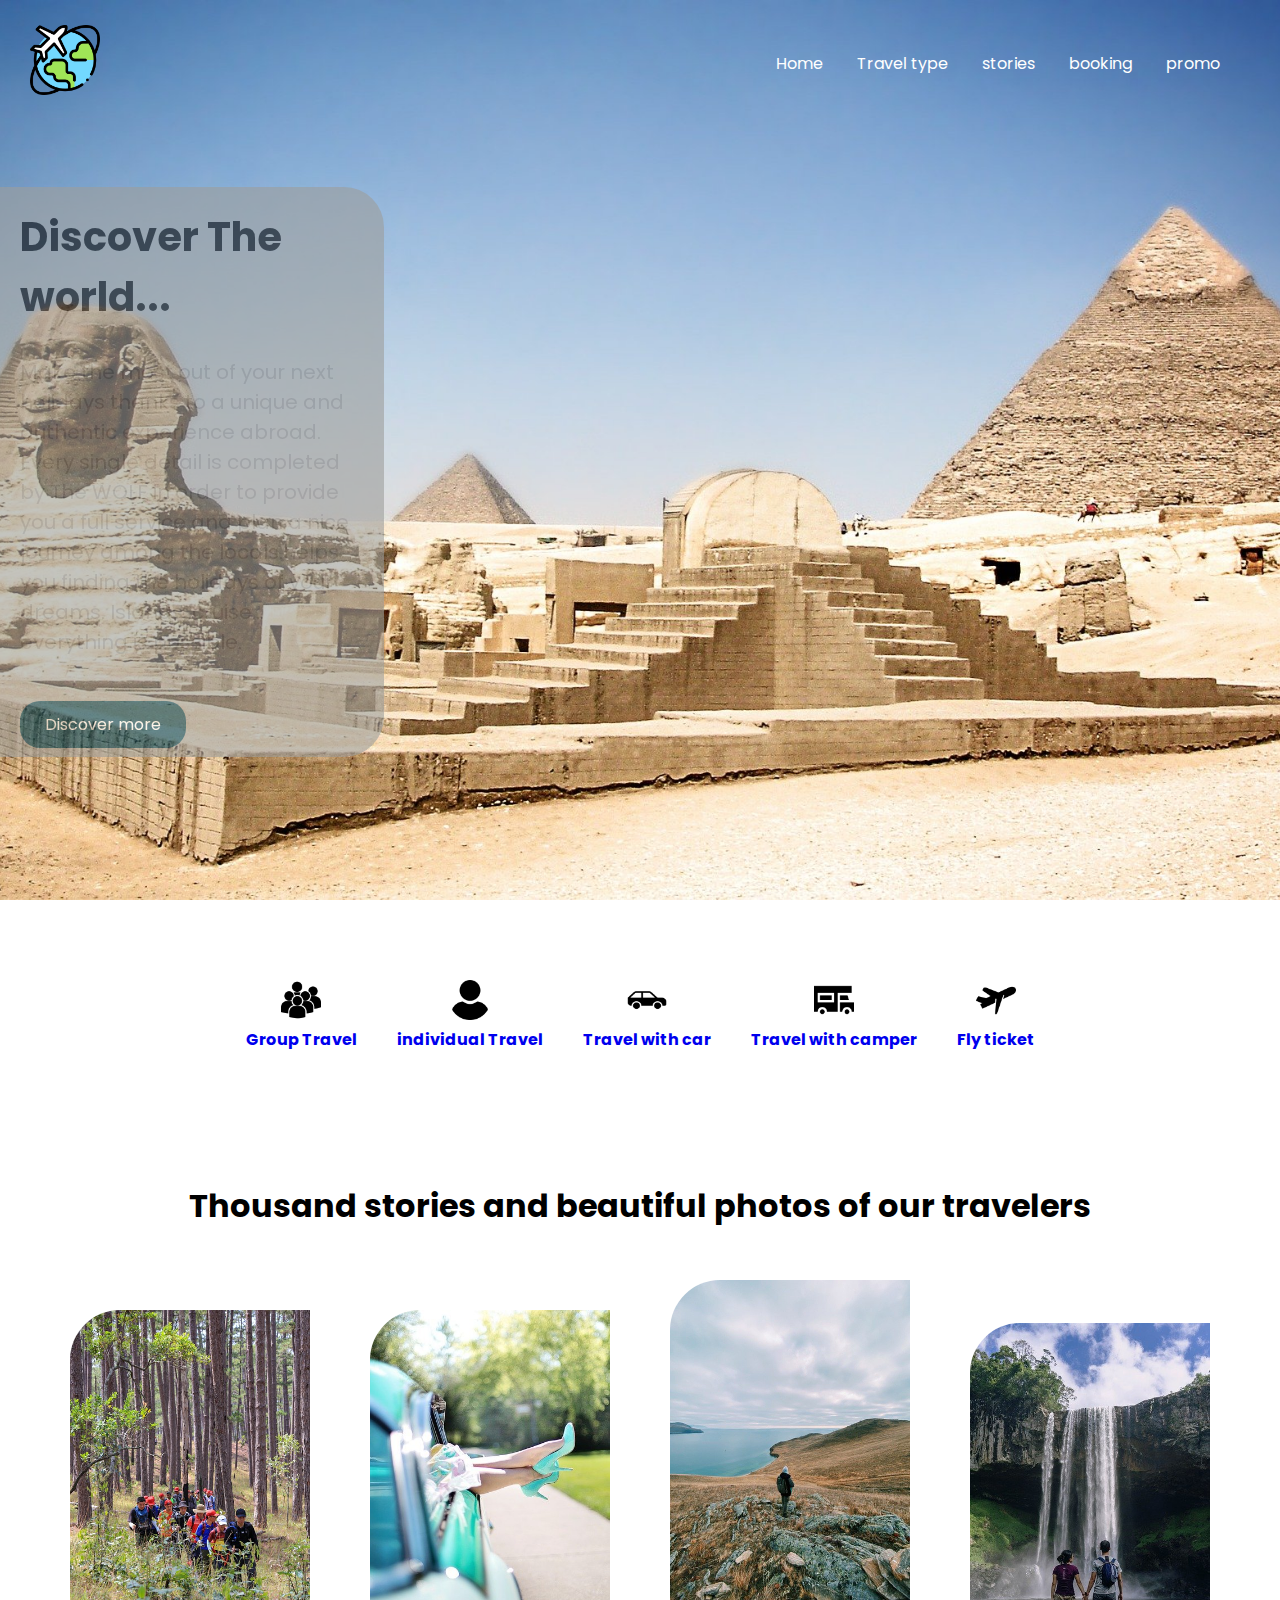
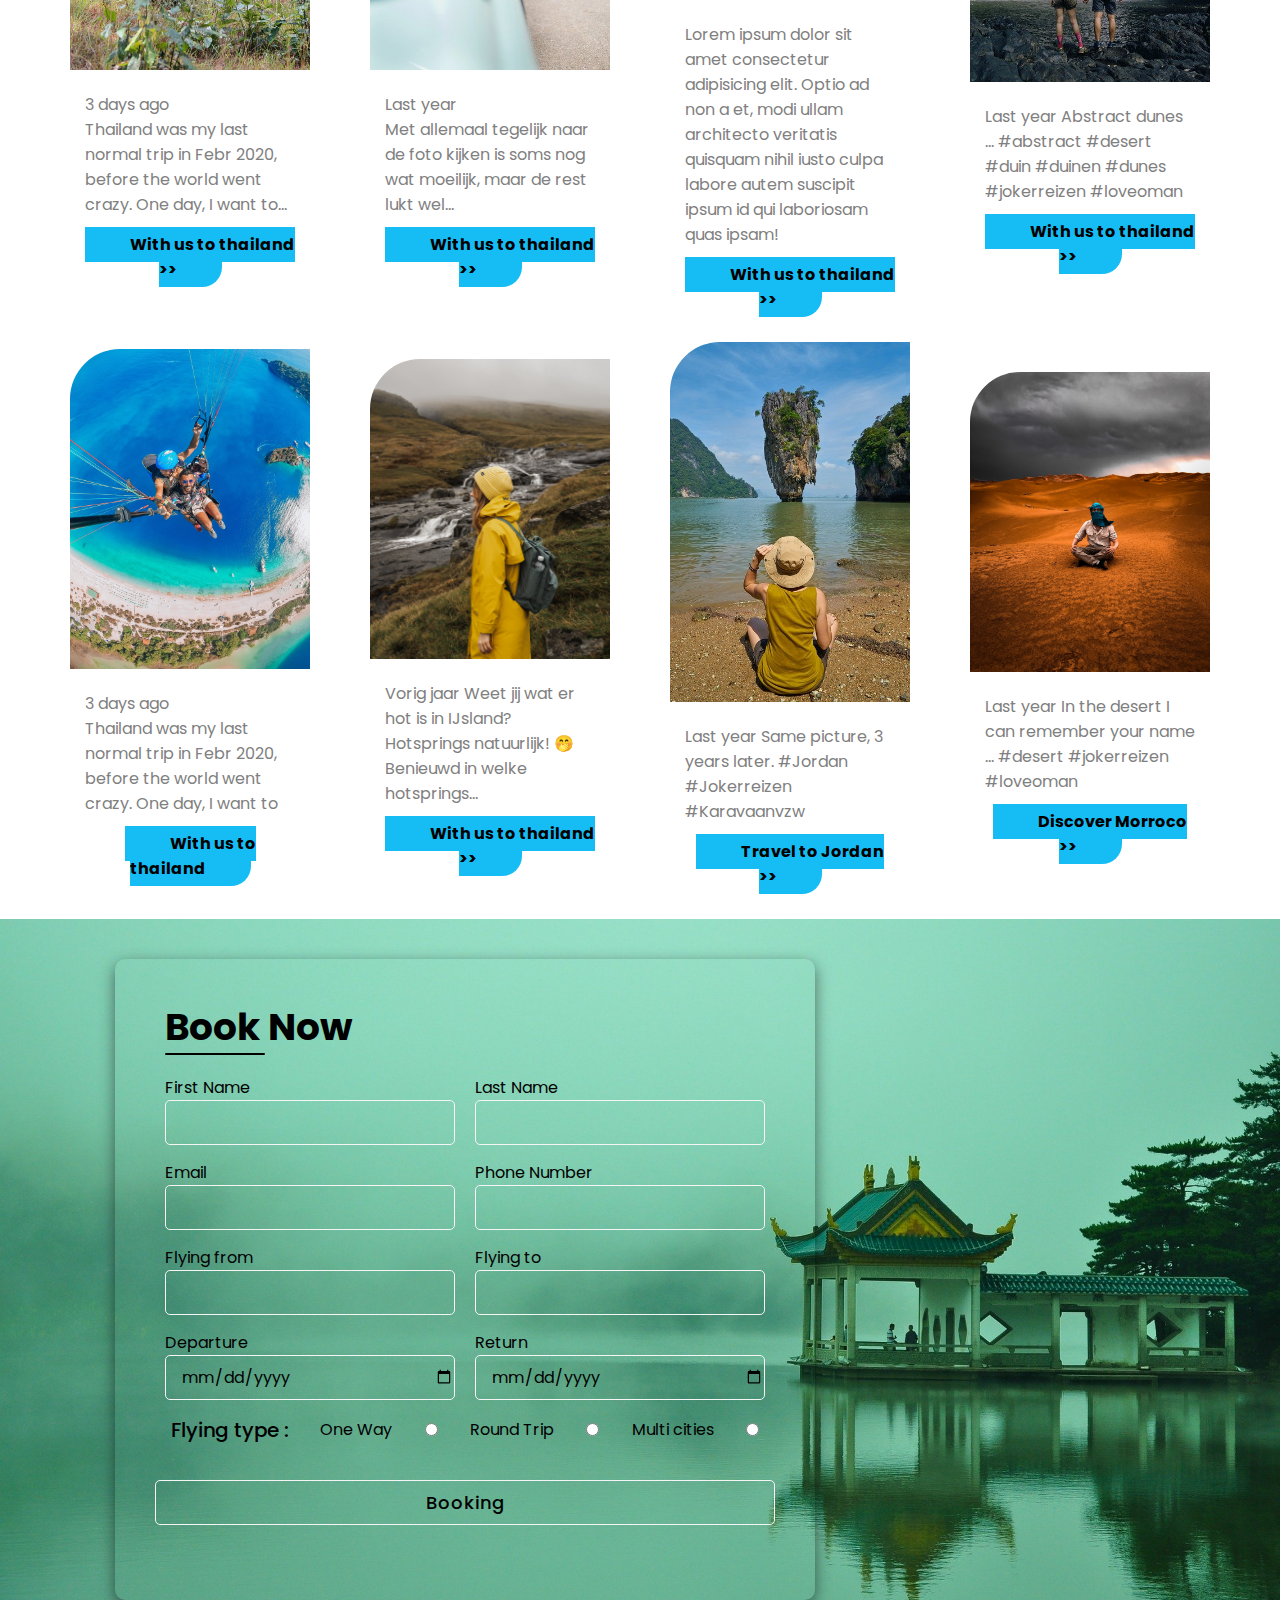
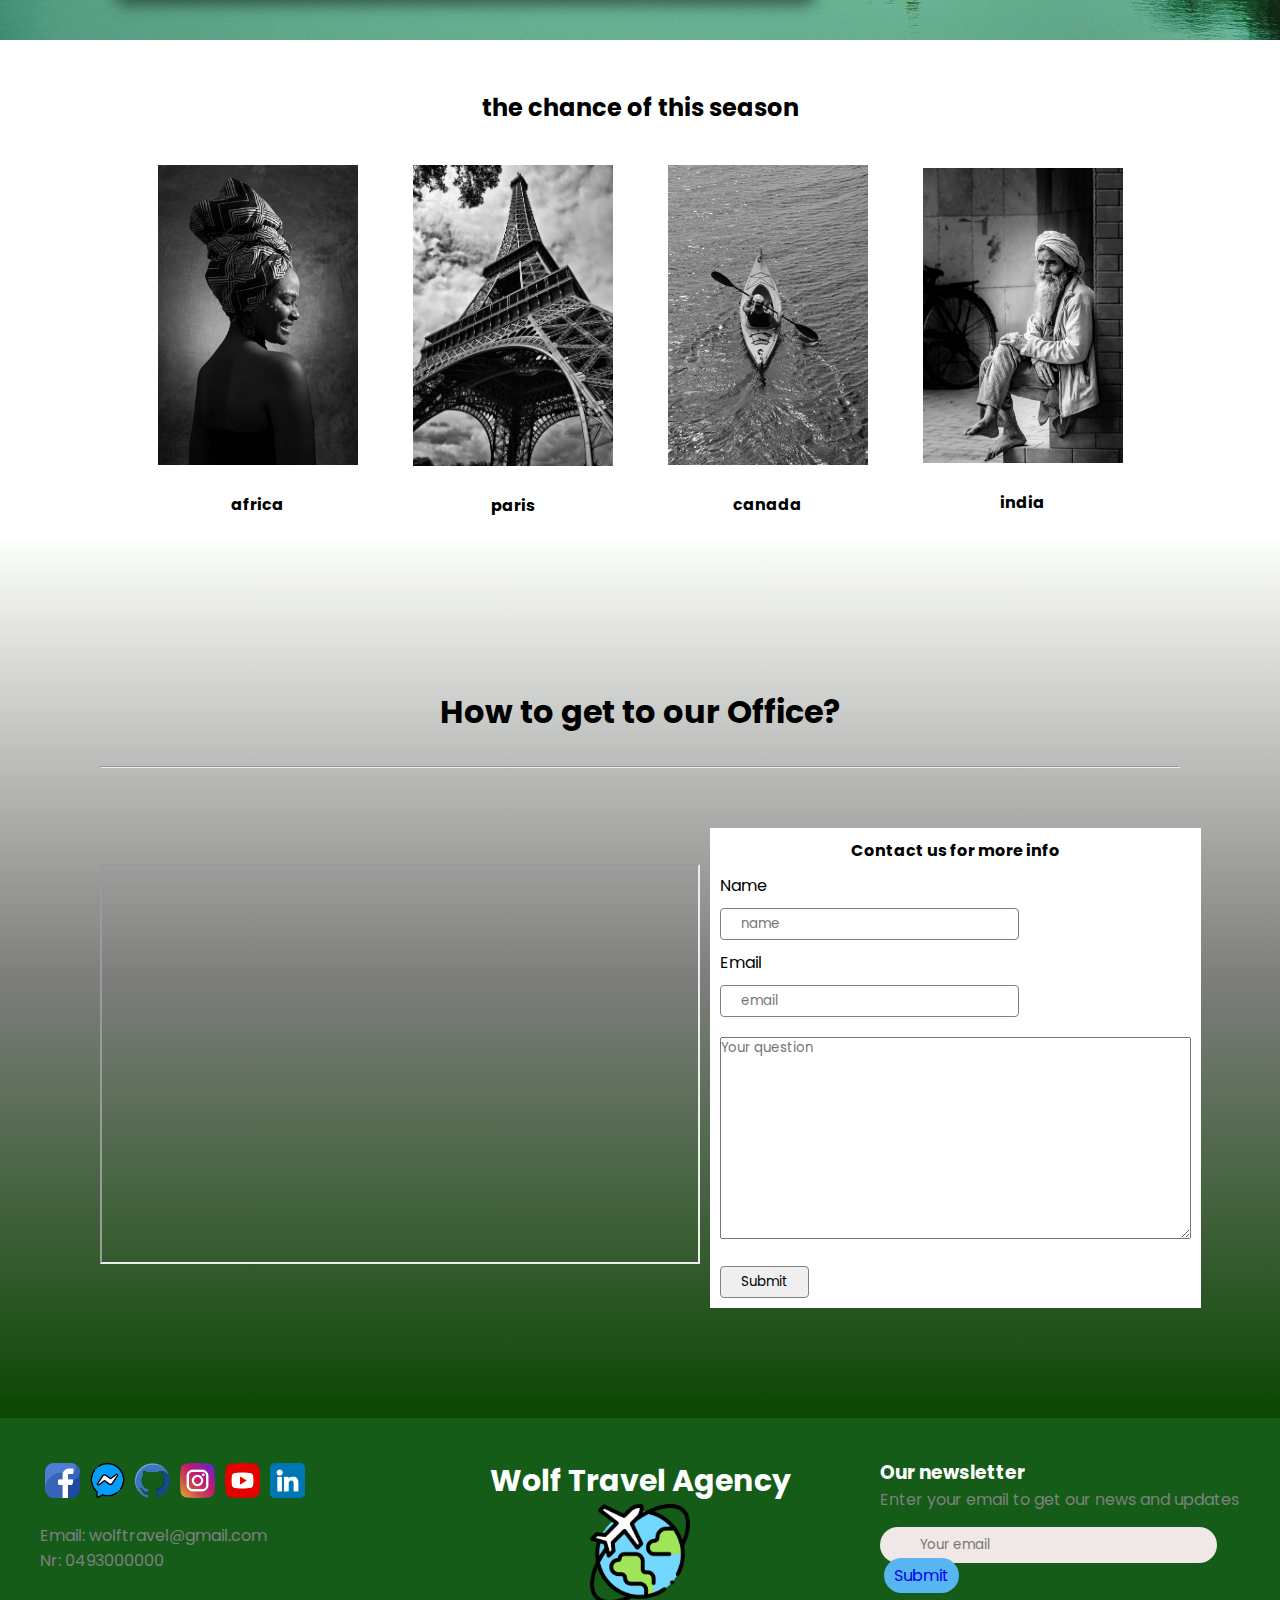
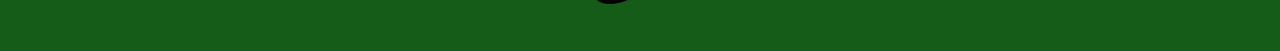
==== commit d069fbac: "changed index" ====
--- a/index.html
+++ b/index.html
@@ -1,391 +1,370 @@
 <!DOCTYPE html>
 <html lang="en">
-  <head>
-    <meta charset="UTF-8" />
-    <meta http-equiv="X-UA-Compatible" content="IE=edge" />
-    <meta name="viewport" content="width=device-width, initial-scale=1.0" />
-    <link rel="stylesheet" href="style.css" />
-    <link
-      rel="stylesheet"
-      href="https://cdnjs.cloudflare.com/ajax/libs/font-awesome/4.7.0/css/font-awesome.min.css"
-    />
-
-    <title>The wolf project</title>
-  </head>
-  <body>
-    <header>
-      <div class="container">
-        <div class="navbar">
-          <div class="logo">
-            <img src="./images/logo.png" width="70px" alt="" />
+
+<head>
+  <meta charset="UTF-8" />
+  <meta http-equiv="X-UA-Compatible" content="IE=edge" />
+  <meta name="viewport" content="width=device-width, initial-scale=1.0" />
+  <link rel="stylesheet" href="style.css" />
+  <link rel="stylesheet" href="https://cdnjs.cloudflare.com/ajax/libs/font-awesome/4.7.0/css/font-awesome.min.css" />
+
+  <title>The wolf project</title>
+</head>
+
+<body>
+  <header>
+    <div class="container">
+      <div class="navbar">
+        <div class="logo">
+          <img src="./images/logo.png" width="70px" alt="" />
+        </div>
+        <nav class="nav">
+          <ul>
+            <li><a href="">Home</a></li>
+            <li><a href="#travel_type">Travel type</a></li>
+            <li><a href="#stories_">stories</a></li>
+            <li><a href="#booknow">booking</a></li>
+            <li><a href="#promotion">promo</a></li>
+          </ul>
+        </nav>
+      </div>
+      <div class="nav-background">
+        <div class="Backg-desc">
+          <h1>Discover The world...</h1>
+          <p>
+            Make the most out of your next holidays thanks to a unique and
+            authentic experience abroad. Every single detail is completed by
+            The WOLF in order to provide you a full service and plan a nice
+            journey among the locals.helps you finding the holidays of your
+            dreams. Islands, cruise... everything is possible.
+          </p>
+          <br />
+          <a href="#">Discover more</a>
+        </div>
+      </div>
+    </div>
+  </header>
+
+  <!-----travel type---->
+  <section class="type-travel" id="travel_type">
+    <div class="type-travel-col">
+      <div>
+        <img src="./icons/users-group.png" width="40px" alt="" />
+      </div>
+      <div>
+        <a href="#">Group Travel</a>
+      </div>
+    </div>
+    <div class="type-travel-col">
+      <div>
+        <img src="./icons/user.png" width="40px" alt="" />
+      </div>
+      <div>
+        <a href="#">individual Travel</a>
+      </div>
+    </div>
+    <div class="type-travel-col">
+      <div>
+        <img src="./icons/car.png" width="40px" alt="" />
+      </div>
+      <div>
+        <a href="#">Travel with car</a>
+      </div>
+    </div>
+    <div class="type-travel-col">
+      <div>
+        <img src="./icons/camper-van.png" width="40px" alt="" />
+      </div>
+      <div>
+        <a href="#">Travel with camper</a>
+      </div>
+    </div>
+    <div class="type-travel-col">
+      <div>
+        <img src="./icons/airplane.png" width="40px" alt="" />
+      </div>
+      <div>
+        <a href="#">Fly ticket</a>
+      </div>
+    </div>
+  </section>
+
+
+
+  <!---- stories--->
+  <section class="travelers" id="stories_">
+    <h1>Thousand stories and beautiful photos of our travelers</h1>
+    <div class="container1">
+      <div class="row">
+        <div class="col">
+          <img src="./images/trekking-6863063_640.jpg" alt="" />
+          <p>
+            3 days ago <br />
+            Thailand was my last normal trip in Febr 2020, before the world
+            went crazy. One day, I want to...
+          </p>
+          <a href="">With us to thailand >></a>
+        </div>
+        <div class="col">
+          <img src="./images/womans-legs-887286_640.jpg" alt="" />
+          <p>
+            Last year <br />
+            Met allemaal tegelijk naar de foto kijken is soms nog wat
+            moeilijk, maar de rest lukt wel...
+          </p>
+          <a href="">With us to thailand >></a>
+        </div>
+        <div class="col">
+          <img src="./images/man-6744539_640.jpg" alt="" />
+          <p>
+            Lorem ipsum dolor sit amet consectetur adipisicing elit. Optio ad
+            non a et, modi ullam architecto veritatis quisquam nihil iusto
+            culpa labore autem suscipit ipsum id qui laboriosam quas ipsam!
+          </p>
+          <a href="">With us to thailand >></a>
+        </div>
+        <div class="col">
+          <img src="./images/travel-6326482_640.jpg" alt="" />
+          <p>
+            Last year Abstract dunes ... #abstract #desert #duin #duinen
+            #dunes #jokerreizen #loveoman
+          </p>
+          <a href="">With us to thailand >></a>
+        </div>
+      </div>
+      <div class="row">
+        <div class="col">
+          <img src="./images/charbel-aoun-ShkrJTfECRs-unsplash.jpg" alt="" />
+          <p>
+            3 days ago <br />
+            Thailand was my last normal trip in Febr 2020, before the world
+            went crazy. One day, I want to
+          </p>
+          <a href="">With us to thailand</a>
+        </div>
+        <div class="col">
+          <img src="./images/polina-kuzovkova-w8UhdHDGjJg-unsplash.jpg" alt="" />
+          <p>
+            Vorig jaar Weet jij wat er hot is in IJsland? Hotsprings
+            natuurlijk! 🤭 Benieuwd in welke hotsprings...
+          </p>
+          <a href="">With us to thailand >></a>
+        </div>
+        <div class="col">
+          <img src="./images/travel-2076835_640.jpg" alt="" />
+          <p>
+            Last year Same picture, 3 years later. #Jordan #Jokerreizen
+            #Karavaanvzw
+          </p>
+          <a href=""> Travel to Jordan >></a>
+        </div>
+        <div class="col">
+          <img src="./images/ethan-weil-lv4-ajIXA0A-unsplash.jpg" alt="" />
+          <p>
+            Last year In the desert I can remember your name ... #desert
+            #jokerreizen #loveoman
+          </p>
+          <a href="">Discover Morroco >></a>
+        </div>
+      </div>
+    </div>
+  </section>
+
+  <!-----   booking  ----->
+
+  <section class="booking_a" id="booknow">
+    <div class="container_a">
+      <div class="main_book_a">
+        <div class="title_a">
+          <h2>Book Now</h2>
+        </div>
+        <div class="content_a">
+          <form>
+            <div class="user-details_a">
+              <div class="input-box_a">
+                <label class="details_a" for="firstname">First Name</label>
+                <input type="text" id="firstname" required />
+              </div>
+
+              <div class="input-box_a">
+                <label class="details_a" for="lastname">Last Name</label>
+                <input type="text" id="lastname" required />
+              </div>
+
+              <div class="input-box_a">
+                <label class="details_a" for="email">Email</label>
+                <input type="text" id="email" required />
+              </div>
+
+              <div class="input-box_a">
+                <label class="details_a" for="phonenumber">Phone Number</label>
+                <input type="text" id="phonenumber" required />
+              </div>
+
+              <div class="input-box_a">
+                <label class="details_a" for="flyingfrom">Flying from</label>
+                <input type="text" id="flyingfrom" required />
+              </div>
+
+              <div class="input-box_a">
+                <label class="details_a" for="flyingto">Flying to</label>
+                <input type="text" id="flyingto" required />
+              </div>
+
+              <div class="input-box_a">
+                <label class="details_a" for="departure">Departure</label>
+                <input type="date" id="departure" required />
+              </div>
+
+              <div class="input-box_a">
+                <label class="details_a" for="return">Return </label>
+                <input type="date" id="return" required />
+              </div>
+            </div>
+
+            <div class="flying_type_a">
+              <span class="flying-title_a">Flying type :</span>
+
+              <label for="one">One Way</label>
+              <input type="radio" name="flying" id="one" />
+
+              <label for="round">Round Trip</label>
+              <input type="radio" name="flying" id="round" />
+
+              <label for="multi">Multi cities</label>
+              <input type="radio" name="flying" id="multi" />
+            </div>
+
+            <div class="button_a">
+              <input type="submit" value="Booking" />
+            </div>
+          </form>
+        </div>
+      </div>
+    </div>
+  </section>
+
+
+  <!----cards---->
+
+
+
+  <section class="cards_a_section" id="promotion">
+    <div class="cards_a">
+
+      <h2 class="discover_a">the chance of this season</h2>
+
+      <div class="row">
+
+
+
+        <div class="col_4_a">
+          <img src="images/africa_girl.jpg">
+          <h4>africa</h4>
+
+
+        </div>
+
+        <div class="col_4_a">
+          <img src="images/card_001.jpg">
+          <h4>paris</h4>
+
+        </div>
+
+        <div class="col_4_a">
+          <img src="images/montreal.jpg">
+          <h4>canada</h4>
+
+        </div>
+
+        <div class="col_4_a">
+          <img src="images/old_indian.jpg">
+          <h4>india</h4>
+
+        </div>
+
+      </div>
+
+
+
+    </div>
+
+
+  </section>
+
+
+
+
+
+
+  <!---- map----->
+  <!--Map And Contact Form-->
+
+  <section class="adress">
+    <h1>How to get to our Office?</h1>
+    <hr />
+    <div class="map-container">
+      <div class="map-col">
+        <iframe class="map"
+          src="https://www.google.com/maps/embed?pb=!1m18!1m12!1m3!1d6387.944223929803!2d4.396796566662589!3d51.22436899083761!2m3!1f0!2f0!3f0!3m2!1i1024!2i768!4f13.1!3m3!1m2!1s0x47c3f7c8f74a11cd%3A0x56998eec0e4a84b7!2sBeCode%20Antwerpen!5e0!3m2!1sen!2sbe!4v1641236651359!5m2!1sen!2sbe"></iframe>
+      </div>
+      <div class="contact-col">
+        <form class="contact-form">
+          <div class="form-container">
+            <h4>Contact us for more info</h4>
+            <div class="form-name">
+              <label>Name</label><br>
+              <input type="text" placeholder="name" />
+            </div>
+            <div class="form-email">
+              <label>Email</label><br>
+              <input type="text" placeholder="email" />
+            </div>
+            <div class="form-text-area">
+              <textarea cols="40" rows="10" placeholder="Your question"></textarea>
+            </div>
+            <div class="form-submit">
+              <input type="submit" />
+            </div>
           </div>
-          <nav class="nav">
-            <ul id="menu_list">
-              <li><a href="">Home</a></li>
-              <li><a href="#travel_type">Travel type</a></li>
-              <li><a href="#stories_">stories</a></li>
-              <li><a href="#booknow">booking</a></li>
-              <li><a href="#promotion">promo</a></li>
-            </ul>
-            <img src="icons/square.png" class="menu_logo" onclick="toggle_menu()">
-          </nav>
-        </div>
-        <div class="nav-background">
-          <div class="Backg-desc">
-            <h1>Discover The world...</h1>
-            <p class="aaa"> 
-              Make the most out of your next holidays thanks to a unique and
-              authentic experience abroad. Every single detail is completed by
-              The WOLF in order to provide you a full service and plan a nice
-              journey among the locals.helps you finding the holidays of your
-              dreams. Islands, cruise... everything is possible.
-            </p>
-            <br />
-            <a href="#">Discover more</a>
-          </div>
-        </div>
-      </div>
-    </header>
-
-    <!-----travel type---->
-    <section class="type-travel" id="travel_type">
-      <div class="type-travel-col">
-        <div>
-          <img src="./icons/users-group.png" width="40px" alt="" />
-        </div>
-        <div>
-          <a href="#">Group Travel</a>
-        </div>
-      </div>
-      <div class="type-travel-col">
-        <div>
-          <img src="./icons/user.png" width="40px" alt="" />
-        </div>
-        <div>
-          <a href="#">individual Travel</a>
-        </div>
-      </div>
-      <div class="type-travel-col">
-        <div>
-          <img src="./icons/car.png" width="40px" alt="" />
-        </div>
-        <div>
-          <a href="#">Travel with car</a>
-        </div>
-      </div>
-      <div class="type-travel-col">
-        <div>
-          <img src="./icons/camper-van.png" width="40px" alt="" />
-        </div>
-        <div>
-          <a href="#">Travel with camper</a>
-        </div>
-      </div>
-      <div class="type-travel-col">
-        <div>
-          <img src="./icons/airplane.png" width="40px" alt="" />
-        </div>
-        <div>
-          <a href="#">Fly ticket</a>
-        </div>
-      </div>
-    </section>
-
-    <!---- stories--->
-    <section class="travelers" id="stories_">
-      <h1>Thousand stories and beautiful photos of our travelers</h1>
-      <div class="container1">
-        <div class="row">
-          <div class="col">
-            <img src="./images/trekking-6863063_640.jpg" alt="" />
-            <p>
-              3 days ago <br />
-              Thailand was my last normal trip in Febr 2020, before the world
-              went crazy. One day, I want to...
-            </p>
-            <a href="">Discover thailand >></a>
-          </div>
-          <div class="col">
-            <img src="./images/womans-legs-887286_640.jpg" alt="" />
-            <p>
-              Last year <br />
-              Met allemaal tegelijk naar de foto kijken is soms nog wat
-              moeilijk, maar de rest lukt wel...
-            </p>
-            <a href="">Silence in nature>></a>
-          </div>
-          <div class="col">
-            <img src="./images/man-6744539_640.jpg" alt="" />
-            <p>
-              Vorig jaar Yesterday we said goodbye to Tim & Saartje. We wish you
-              the best. Thank you for everything...
-            </p>
-            <a href="">African nature>></a>
-          </div>
-          <div class="col">
-            <img src="./images/travel-6326482_640.jpg" alt="" />
-            <p>
-              Last year Abstract dunes ... #abstract #desert #duin #duinen
-              #dunes #jokerreizen #loveoman
-            </p>
-            <a href="">indonesia >></a>
-          </div>
-        </div>
-        <div class="row">
-          <div class="col">
-            <img src="./images/charbel-aoun-ShkrJTfECRs-unsplash.jpg" alt="" />
-            <p>
-              3 days ago <br />
-              Thailand was my last normal trip in Febr 2020, before the world
-              went crazy. One day, I want to
-            </p>
-            <a href="">Love Dubai</a>
-          </div>
-          <div class="col">
-            <img
-              src="./images/polina-kuzovkova-w8UhdHDGjJg-unsplash.jpg"
-              alt=""
-            />
-            <p>
-              Vorig jaar Weet jij wat er hot is in IJsland? Hotsprings
-              natuurlijk! 🤭 Benieuwd in welke hotsprings...
-            </p>
-            <a href="">Amazing Norway >></a>
-          </div>
-          <div class="col">
-            <img src="./images/travel-2076835_640.jpg" alt="" />
-            <p>
-              Last year Same picture, 3 years later. #Jordan #Jokerreizen
-              #Karavaanvzw
-            </p>
-            <a href="">El Nido philippine >></a>
-          </div>
-          <div class="col">
-            <img src="./images/ethan-weil-lv4-ajIXA0A-unsplash.jpg" alt="" />
-            <p>
-              Last year In the desert I can remember your name ... #desert
-              #jokerreizen #loveoman
-            </p>
-            <a href="">Discover Morroco >></a>
-          </div>
-        </div>
-      </div>
-    </section>
-
-    <!-----   booking  ----->
-
-    <section class="booking_a" id="booknow">
-      <div class="container_a">
-        <div class="main_book_a">
-          <div class="title_a"><h2>Book Now</h2></div>
-          <div class="content_a">
-            <form>
-              <div class="user-details_a">
-                <div class="input-box_a">
-                  <label class="details_a" for="firstname">First Name</label>
-                  <input type="text" id="firstname" required />
-                </div>
-
-                <div class="input-box_a">
-                  <label class="details_a" for="lastname">Last Name</label>
-                  <input type="text" id="lastname" required />
-                </div>
-
-                <div class="input-box_a">
-                  <label class="details_a" for="email">Email</label>
-                  <input type="text" id="email" required />
-                </div>
-
-                <div class="input-box_a">
-                  <label class="details_a" for="phonenumber"
-                    >Phone Number</label
-                  >
-                  <input type="text" id="phonenumber" required />
-                </div>
-
-                <div class="input-box_a">
-                  <label class="details_a" for="flyingfrom">Flying from</label>
-                  <input type="text" id="flyingfrom" required />
-                </div>
-
-                <div class="input-box_a">
-                  <label class="details_a" for="flyingto">Flying to</label>
-                  <input type="text" id="flyingto" required />
-                </div>
-
-                <div class="input-box_a">
-                  <label class="details_a" for="departure">Departure</label>
-                  <input type="date" id="departure" required />
-                </div>
-
-                <div class="input-box_a">
-                  <label class="details_a" for="return">Return </label>
-                  <input type="date" id="return" required />
-                </div>
-              </div>
-
-              <div class="flying_type_a">
-                <span class="flying-title_a">Flying type :</span>
-
-                <label for="one">One Way</label>
-                <input type="radio" name="flying" id="one" />
-
-                <label for="round">Round Trip</label>
-                <input type="radio" name="flying" id="round" />
-
-                <label for="multi">Multi cities</label>
-                <input type="radio" name="flying" id="multi" />
-              </div>
-
-              <div class="button_a">
-                <input type="submit" value="Booking" />
-              </div>
-            </form>
-          </div>
-        </div>
-      </div>
-    </section>
-
-    <!----cards---->
-
-    <section class="cards_a_section" id="promotion">
-      <div class="cards_a">
-        <h2 class="discover_a">the chance of this season</h2>
-
-        <div class="row">
-          <div class="col_4_a">
-            <img src="images/africa_girl.jpg" />
-            <h4>africa</h4>
-          </div>
-
-          <div class="col_4_a">
-            <img src="images/card_001.jpg" />
-            <h4>paris</h4>
-          </div>
-
-          <div class="col_4_a">
-            <img src="images/montreal.jpg" />
-            <h4>canada</h4>
-          </div>
-
-          <div class="col_4_a">
-            <img src="images/old_indian.jpg" />
-            <h4>india</h4>
-          </div>
-        </div>
-      </div>
-    </section>
-
-    <!---- map----->
-    <!--Map And Contact Form-->
-
-    <section class="adress">
-      <h1>How to get to our Office?</h1>
-      <hr />
-      <div class="map-container">
-        <div class="map-col">
-          <iframe
-            class="map"
-            id="AdressMap"
-            src="https://www.google.com/maps/embed?pb=!1m18!1m12!1m3!1d6387.944223929803!2d4.396796566662589!3d51.22436899083761!2m3!1f0!2f0!3f0!3m2!1i1024!2i768!4f13.1!3m3!1m2!1s0x47c3f7c8f74a11cd%3A0x56998eec0e4a84b7!2sBeCode%20Antwerpen!5e0!3m2!1sen!2sbe!4v1641236651359!5m2!1sen!2sbe"
-          ></iframe>
-        </div>
-        <div class="contact-col">
-          <form class="contact-form" id="contactForm">
-            <div class="form-container">
-              <h4>Contact us for more info</h4>
-              <div class="form-name">
-                <label>Name</label><br />
-                <input type="text" placeholder="name" />
-              </div>
-              <div class="form-email">
-                <label>Email</label><br />
-                <input type="text" placeholder="email" />
-              </div>
-              <div class="form-text-area">
-                <textarea
-                  cols="40"
-                  rows="10"
-                  placeholder="Your question"
-                ></textarea>
-              </div>
-              <div class="form-submit">
-                <input type="submit" />
-              </div>
-            </div>
-          </form>
-        </div>
-      </div>
-    </section>
-
-    <!-- Footer-->
-    <footer>
-      <div class="ft-container">
-        <div class="ft-col">
-          <div class="social-media">
-            <img src="./icons/facebook.png" alt="" />
-            <img src="./icons/messenger.png" alt="" />
-            <img src="./icons/github (1).png" alt="" />
-            <img src="./icons/instagram (1).png" alt="" />
-            <img src="./icons/youtube.png" alt="" />
-            <img src="./icons/linkedin.png" alt="" />
-          </div>
-          <div class="contact">
-            <p>Email: wolftravel@gmail.com</p>
-            <p>Nr: 0493000000</p>
-          </div>
-        </div>
-        <div class="ft-col" id="fotLogo">
-          <div class="ft-log">
-            <h3><span>Wolf Travel Agency</span></h3>
-            <img class="ft-logo" src="./images/logo.png" alt="" />
-          </div>
-        </div>
-        <div class="ft-col" id="newsLetter">
-          <h3>Our newsletter</h3>
-          <p>Enter your email to get our news and updates</p>
-          <div class="ft-input">
-            <input
-              class="ft-input-field"
-              type="text"
-              placeholder="Your email"
-            />
-            <a class="ft-submit" href="#">Submit</a>
-          </div>
-        </div>
-      </div>
-    </footer>
-
-
-
-
-<!----javascript code--->
-
-<script>
-
-var menulist=document.getElementById("menu_list");
-menulist.style.maxHeight="0px";
-
-function toggle_menu(){
-
-        if(menulist.style.maxHeight=="0px")
-        
-        {
-
-          menulist.style.maxHeight="340px"
-
-        }else
-
-        {
-          menulist.style.maxHeight="0px";
-        }
-
-
-}
-
-
-</script>
-
-
-  </body>
-</html>
+        </form>
+      </div>
+    </div>
+  </section>
+
+  <!-- Footer-->
+  <footer>
+    <div class="ft-container">
+      <div class="ft-col">
+        <div class="social-media">
+          <img src="./icons/facebook.png" alt="" />
+          <img src="./icons/messenger.png" alt="" />
+          <img src="./icons/github (1).png" alt="" />
+          <img src="./icons/instagram (1).png" alt="" />
+          <img src="./icons/youtube.png" alt="" />
+          <img src="./icons/linkedin.png" alt="" />
+        </div>
+        <div class="contact">
+          <p>Email: wolftravel@gmail.com</p>
+          <p>Nr: 0493000000</p>
+        </div>
+      </div>
+      <div class="ft-col">
+        <div class="ft-log">
+          <h3><span>Wolf Travel Agency</span></h3>
+          <img class="ft-logo" src="./images/logo.png" alt="" />
+        </div>
+      </div>
+      <div class="ft-col">
+        <h3>Our newsletter</h3>
+        <p>Enter your email to get our news and updates</p>
+        <div class="ft-input">
+          <input class="ft-input-field" type="text" placeholder="Your email" />
+          <a class="ft-submit" href="#">Submit</a>
+        </div>
+      </div>
+    </div>
+  </footer>
+</body>
+
+</html>--- a/style.css
+++ b/style.css
@@ -1,16 +1,17 @@
-@import url("https://fonts.googleapis.com/css2?family=Poppins:wght@200;300;400;500;600;700&display=swap");
+@import url('https://fonts.googleapis.com/css2?family=Poppins:wght@200;300;400;500;600;700&display=swap');
 
 * {
   padding: 0;
   margin: 0;
   box-sizing: border-box;
-  font-family: "Poppins", sans-serif;
-}
-p {
-  color: gray;
-}
-.aaa {
-  color: black;
+  font-family: 'Poppins',sans-serif;
+  
+}
+p{
+  color:gray;
+}
+.aaa{
+  color:black;
 }
 .container {
   flex-wrap: wrap;
@@ -24,6 +25,7 @@
   animation-name: animate;
   animation-duration: 35s;
   animation-iteration-count: infinite;
+  
 }
 @keyframes animate {
   0% {
@@ -78,30 +80,25 @@
 .nav ul li a {
   text-decoration: none;
   color: white;
-}
-
-.menu_logo{
-  width: 30px;
-  cursor: pointer;
-  display: none;
-  
-}
-
+  
+}
 .nav ul li a:hover {
   color: rgb(47, 189, 12);
 }
 .Backg-desc {
+  
   width: 40%;
   padding: 30px;
   margin-left: 0px;
   width: 30%;
+  padding: 20px;
   background-color: rgb(157, 158, 156);
   opacity: 0.6;
-  margin-top: 60px;
+  margin-top:60px;
   border-radius: 0 40px 40px 0;
 }
-.nav_text {
-  color: black;
+.nav_text{
+color:black;
 }
 
 .Backg-desc h1 {
@@ -123,76 +120,6 @@
   background-color: black;
   color: rgb(47, 189, 12);
 }
-@media (max-width: 540px) {
-  .Backg-desc {
-    display: none;
-  }
-  .type-travel {
-    padding: 5px;
-    margin: 5px;
-    flex-direction: column;
-    text-align: center;
-  }
-  .travelers .container1 .row .col a {
-    padding: 4px 15px;
-  }
-  .row {
-    flex-direction: column;
-  }
-  .row .col {
-    margin-bottom: 10px;
-  }
-  .map-container {
-    flex-direction: column;
-  }
-  #AdressMap {
-    width: 315px;
-  }
-  .contact-form {
-    display: none;
-  }
-  #newsLetter {
-    display: none;
-  }
-  #fotLogo {
-    display: none;
-  }
-}
-@media (max-width: 1024px) {
-  .Backg-desc {
-    display: none;
-  }
-  .type-travel {
-    padding: 5px;
-    margin: 10px;
-    flex-wrap: wrap;
-    max-width: 100%;
-  }
-  .container1 {
-    flex-wrap: wrap;
-    margin: 10px 15px;
-    max-width: 100%;
-  }
-  .travelers .container1 .row .col a {
-    padding: 3px 5px;
-  }
-  .map-container {
-    flex-direction: column;
-  }
-  .contact-col {
-    width: 85%;
-  }
-  .form-container input,
-  textarea {
-    width: 95%;
-    font-weight: bold;
-    padding-top: 20px;
-  }
-  #newsLetter {
-    display: none;
-  }
-}
-/* Header Description*/
 .type-travel {
   display: flex;
   align-items: center;
@@ -212,7 +139,6 @@
 .type-travel-col a:hover {
   color: rgb(47, 189, 12);
 }
-/* Travelers*/
 .travelers {
   text-align: center;
 }
@@ -232,6 +158,8 @@
   flex-basis: 20%;
   min-width: 200px;
   margin: 0 20px;
+  
+  
   padding-bottom: 10px;
 }
 .col img {
@@ -241,22 +169,29 @@
   padding: 15px;
   text-align: left;
 }
-.col a {
+.col a{
+  
   text-decoration: none;
   padding: 6px 45px;
-  background-color: rgb(22, 189, 245);
+  background-color:  rgb(22, 189, 245);
   color: black;
   font-weight: bold;
-  border-radius: 0 0 20px 0;
+  border-radius: 0 0 20px 0 ;
 }
 .col a:hover {
-  background-color: gray;
-  color: whitesmoke;
-}
-
-.container1 .row .col img {
-  border-radius: 50px 0 0 0;
-}
+  background-color:gray;
+  color:whitesmoke;
+}
+
+
+.container1 .row .col img{
+ border-radius: 50px 0 0 0 ;
+}
+
+
+
+
+
 
 /*  booking  */
 
@@ -265,6 +200,7 @@
   background-position: bottom;
   background-size: cover;
   padding: 40px 0;
+  
 }
 
 .main_book_a {
@@ -274,6 +210,7 @@
   padding: 40px 40px;
   border-radius: 10px;
   box-shadow: 0 5px 15px rgba(0, 0, 0, 0.5);
+  
 }
 
 .title_a {
@@ -282,6 +219,7 @@
   font-size: 25px;
   font-weight: 500;
   position: relative;
+  
 }
 
 .container_a .title_a::before {
@@ -354,7 +292,6 @@
   letter-spacing: 1px;
   cursor: pointer;
 }
-<<<<<<< HEAD
 @media (max-width: 600px) {
   .container_a .main_book_a {
     max-width: 100vw;
@@ -373,23 +310,16 @@
   }
 }
 
-.cards_a {
-  max-width: 1040;
-=======
-
-
+
+
+/*cards */
 .cards_a{
   max-width:1040;
->>>>>>> ab526f25d1e3068e453a4351061dba72ea9592fc
   margin: auto 100px;
   padding-left: 30px;
   padding-right: 30px;
   margin-top: 50px;
-<<<<<<< HEAD
-}
-=======
  }
-
 
  .row{
    display:flex;
@@ -424,38 +354,11 @@
      text-align: center;
      margin-bottom: 40px;
    }
->>>>>>> ab526f25d1e3068e453a4351061dba72ea9592fc
-
-.row {
-  display: flex;
-  justify-content: space-around;
-  align-items: center;
-}
-
-.col_4_a {
-  flex-basis: 25%;
-  max-width: 200px;
-  width: 100%;
-  text-align: center;
-}
-
-.col_4_a img {
-  margin-bottom: 20px;
-  width: 100%;
-  transition: 0.5s;
-  filter: grayscale(100%);
-}
-
-.col_4_a img:hover {
-  transform: translateY(-7px);
-  filter: grayscale(0%);
-}
-.discover_a {
-  text-align: center;
-  margin-bottom: 40px;
-}
-
-/* Map and Contact*/
+
+
+
+
+
 
 .adress {
   background: linear-gradient(
@@ -476,9 +379,12 @@
   align-items: center;
   padding-top: 50px;
 }
+.map-col img {
+  width: 350px;
+}
 .map {
-  width: 700px;
-  height: 490px;
+  width: 600px;
+  height: 400px;
 }
 .contact-col {
   margin: 10px;
@@ -497,9 +403,8 @@
 .form-container label {
   margin: 10px;
 }
-.form-text-area textarea {
+.form-text-area {
   margin: 10px;
-  border-radius: 4px;
 }
 
 /* End Map */
@@ -515,7 +420,7 @@
   justify-content: space-between;
 }
 .ft-col {
-  flex-basis: 25%;
+  flex-basis: 30%;
   flex-wrap: wrap;
 }
 .ft-logo {
@@ -552,74 +457,3 @@
   font-size: 30px;
 }
 /* End footer*/
-
-
-
-
-
-
-/* respon */
-@media only screen and  (max-width: 600px) {
-  .container_a .main_book_a {
-    max-width: 100vw;
-  }
-  form .user-details_a .input-box_a {
-    margin-bottom: 15px;
-    width: 100%;
-  }
-  .content_a form .user-details_a {
-    max-height: 300px;
-    overflow-y: auto;
-  }
-  .main_book_a {
-    box-shadow: none;
-    margin: auto;
-  }
-
-
-  .menu_logo{
-    display:inline-block;
-  }
-
-  .nav ul li {
-    display:block;
-    margin-bottom: 40px;
-    margin-top: 20px;
-    }
-
-  .nav ul{
-    width: 100%;
-    position: absolute;
-    top: 100px;
-    right: 0px;
-    text-align: center;
-    background:linear-gradient(lightgray,white);  
-    z-index: 2;
-  }
-  .nav ul li a{
-    color:lightskyblue;
-  }
-
-  .nav ul li a:hover{
-    color:mediumblue;
-  }
-
-  #menu_list{
-    overflow: hidden;
-    transition: 0.7s;
-  }
-
-
-}
-
-
-/* tablet*/
-
-@media only screen and  (max-width: 1024px){
-
-  .cards_a{
-    margin-right: 10px;
-    margin-left: 10px;
-  }
-
-}
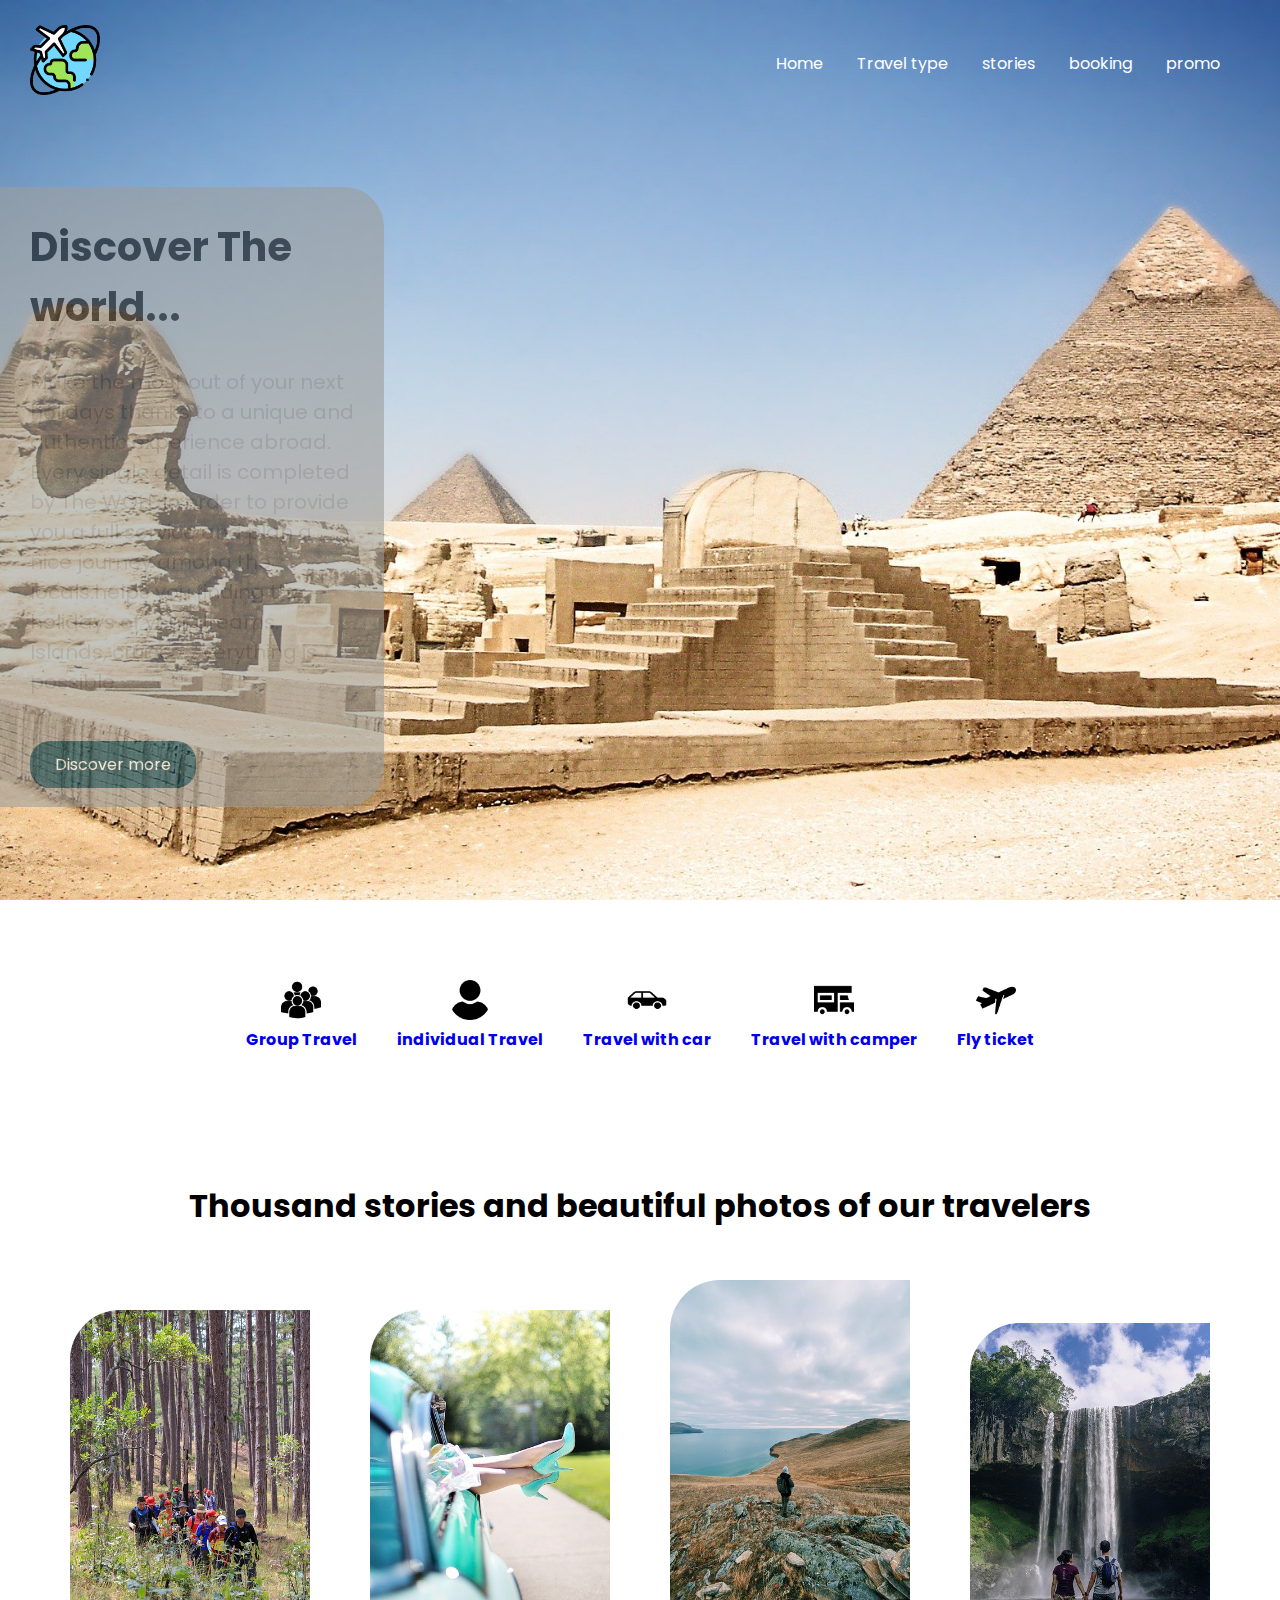
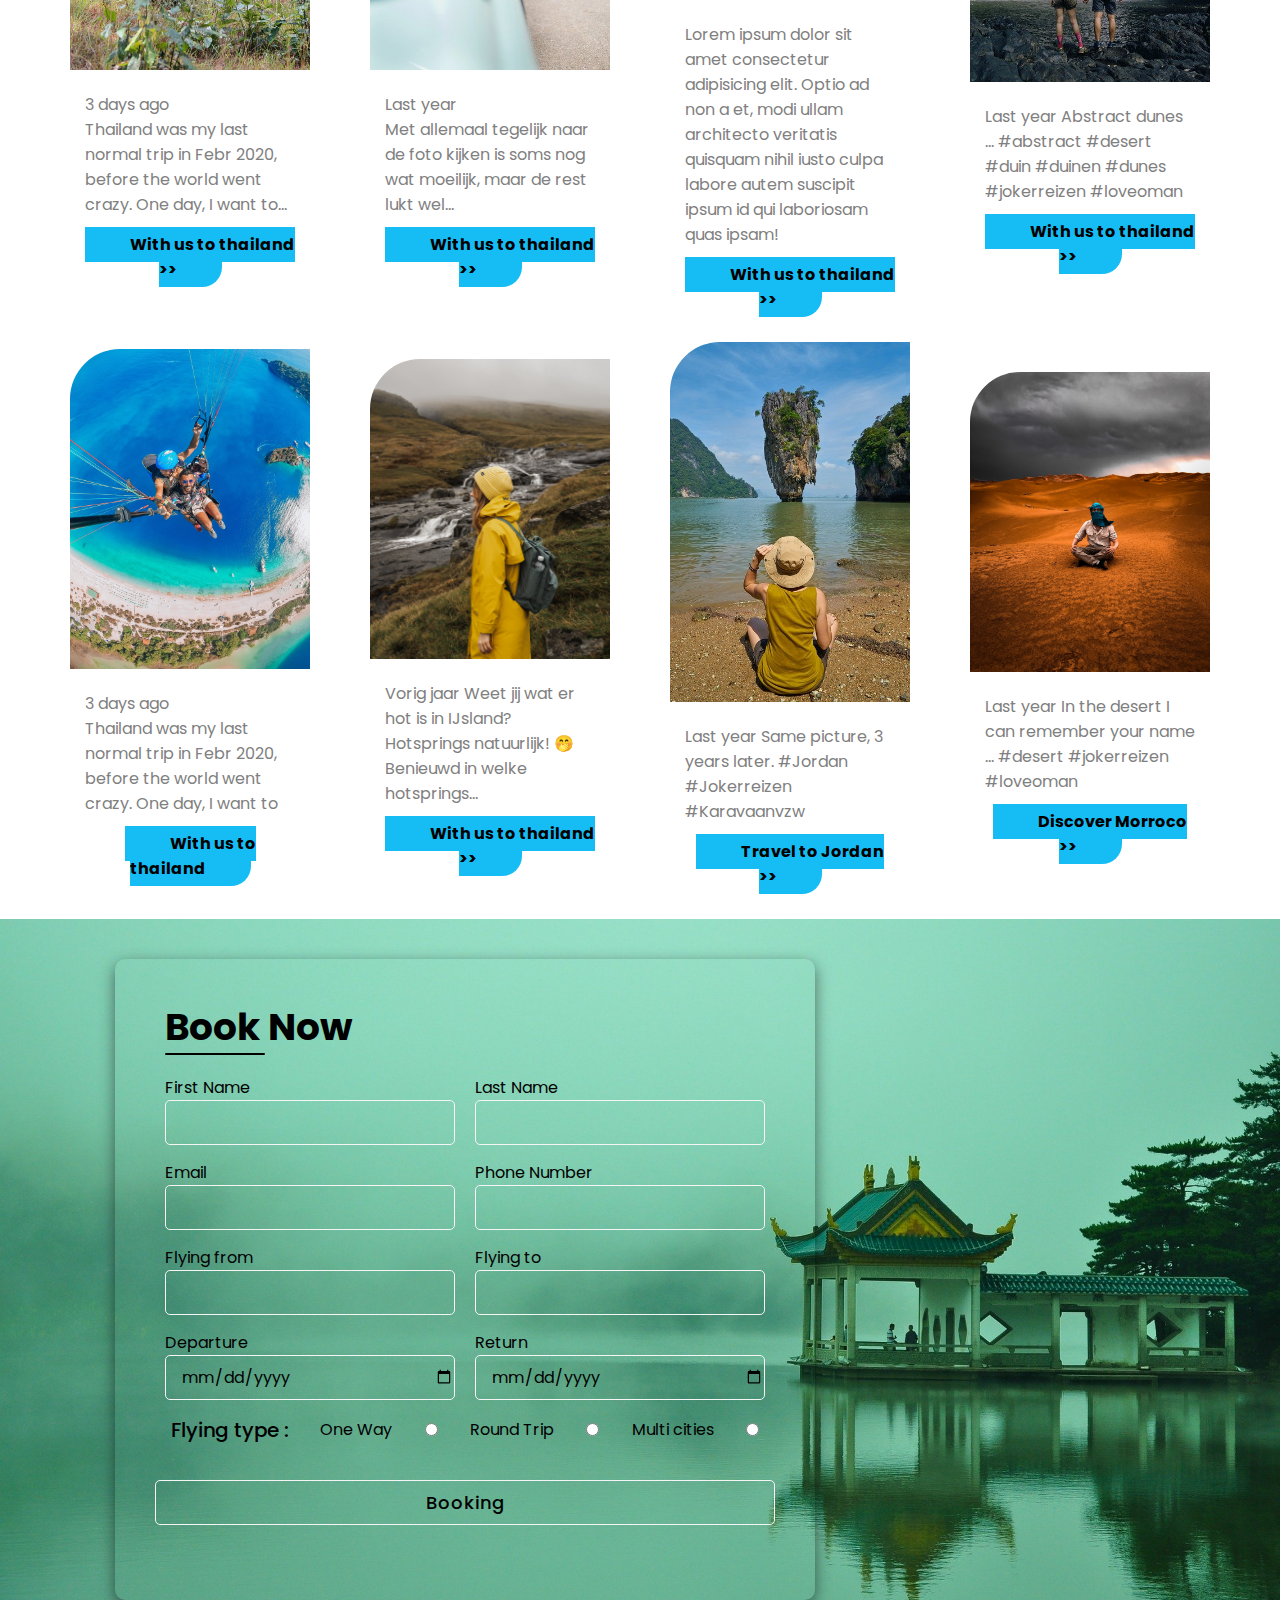
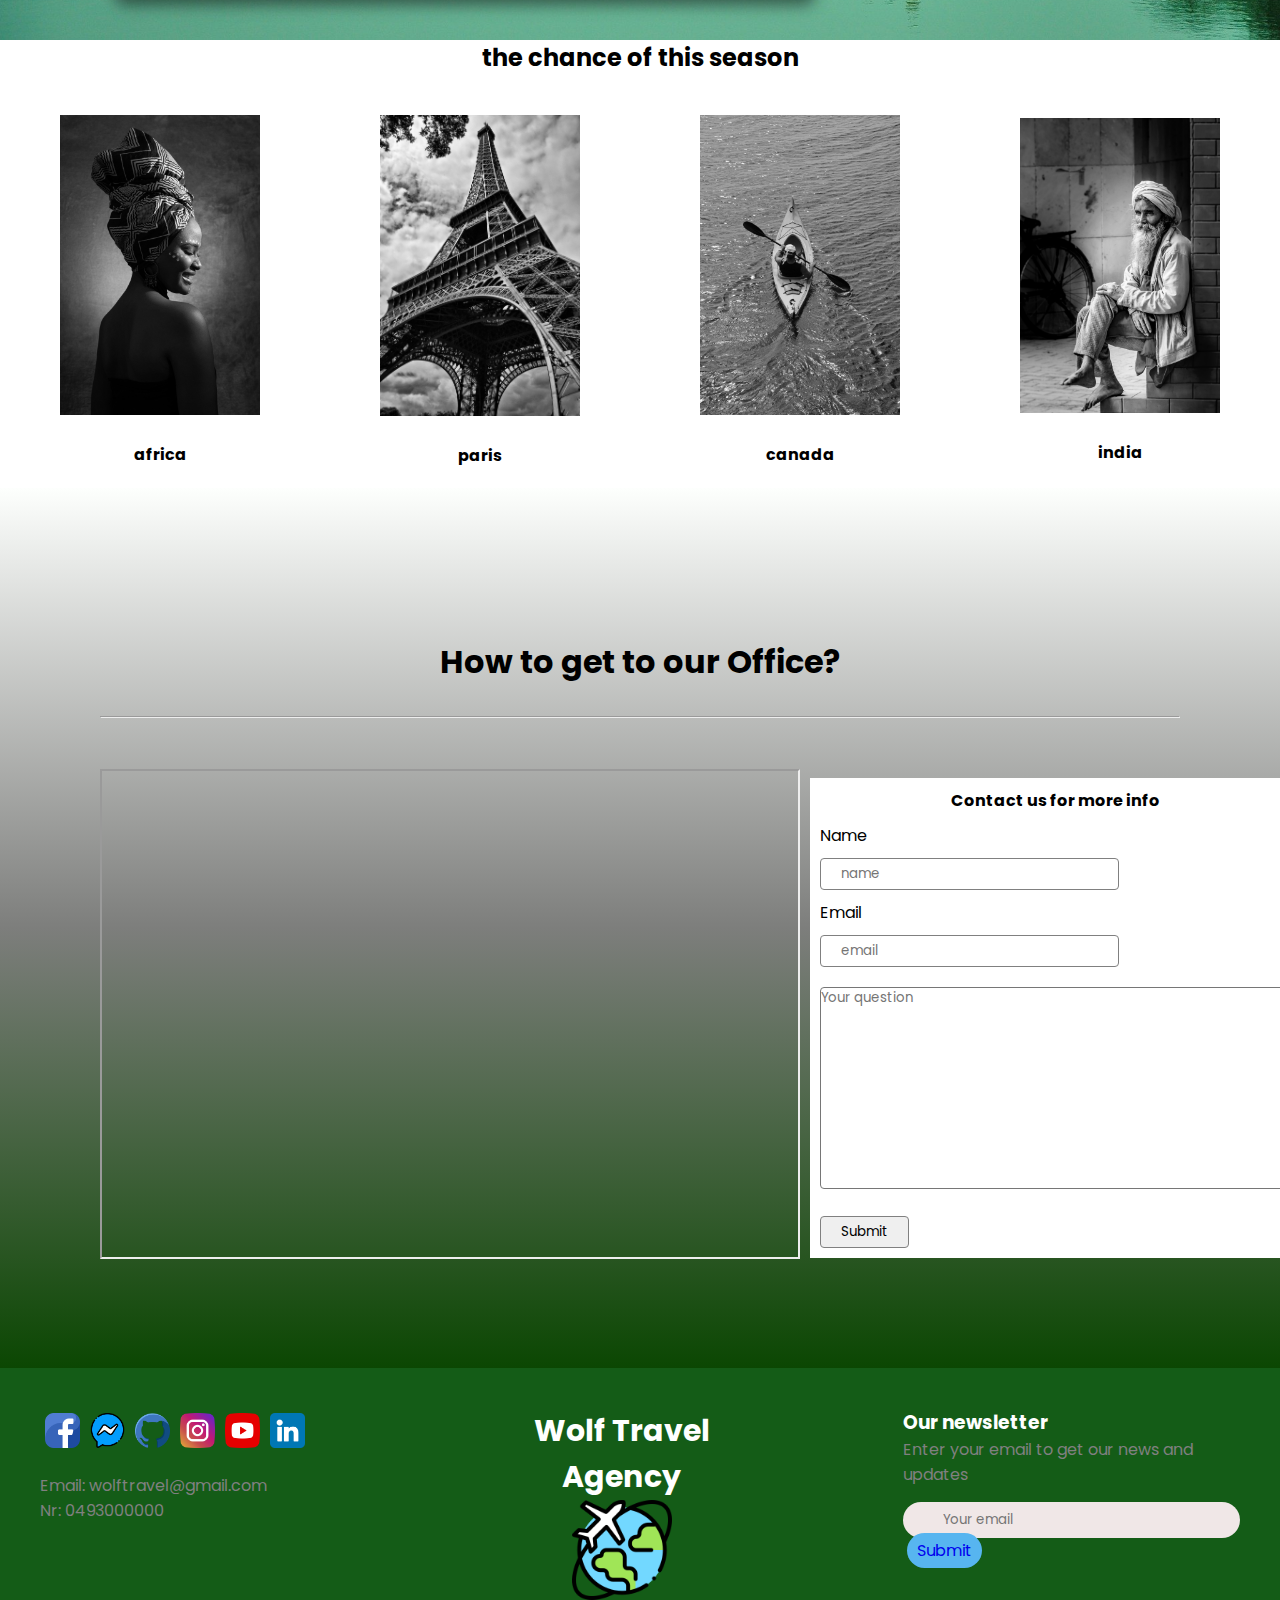
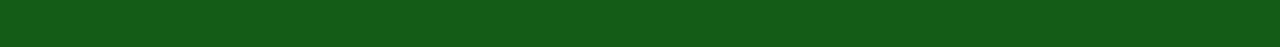
==== commit 9f5de4c5: "tryout errors" ====
--- a/index.html
+++ b/index.html
@@ -1,370 +1,361 @@
 <!DOCTYPE html>
 <html lang="en">
-
-<head>
-  <meta charset="UTF-8" />
-  <meta http-equiv="X-UA-Compatible" content="IE=edge" />
-  <meta name="viewport" content="width=device-width, initial-scale=1.0" />
-  <link rel="stylesheet" href="style.css" />
-  <link rel="stylesheet" href="https://cdnjs.cloudflare.com/ajax/libs/font-awesome/4.7.0/css/font-awesome.min.css" />
-
-  <title>The wolf project</title>
-</head>
-
-<body>
-  <header>
-    <div class="container">
-      <div class="navbar">
-        <div class="logo">
-          <img src="./images/logo.png" width="70px" alt="" />
-        </div>
-        <nav class="nav">
-          <ul>
-            <li><a href="">Home</a></li>
-            <li><a href="#travel_type">Travel type</a></li>
-            <li><a href="#stories_">stories</a></li>
-            <li><a href="#booknow">booking</a></li>
-            <li><a href="#promotion">promo</a></li>
-          </ul>
-        </nav>
-      </div>
-      <div class="nav-background">
-        <div class="Backg-desc">
-          <h1>Discover The world...</h1>
-          <p>
-            Make the most out of your next holidays thanks to a unique and
-            authentic experience abroad. Every single detail is completed by
-            The WOLF in order to provide you a full service and plan a nice
-            journey among the locals.helps you finding the holidays of your
-            dreams. Islands, cruise... everything is possible.
-          </p>
-          <br />
-          <a href="#">Discover more</a>
-        </div>
-      </div>
-    </div>
-  </header>
-
-  <!-----travel type---->
-  <section class="type-travel" id="travel_type">
-    <div class="type-travel-col">
-      <div>
-        <img src="./icons/users-group.png" width="40px" alt="" />
-      </div>
-      <div>
-        <a href="#">Group Travel</a>
-      </div>
-    </div>
-    <div class="type-travel-col">
-      <div>
-        <img src="./icons/user.png" width="40px" alt="" />
-      </div>
-      <div>
-        <a href="#">individual Travel</a>
-      </div>
-    </div>
-    <div class="type-travel-col">
-      <div>
-        <img src="./icons/car.png" width="40px" alt="" />
-      </div>
-      <div>
-        <a href="#">Travel with car</a>
-      </div>
-    </div>
-    <div class="type-travel-col">
-      <div>
-        <img src="./icons/camper-van.png" width="40px" alt="" />
-      </div>
-      <div>
-        <a href="#">Travel with camper</a>
-      </div>
-    </div>
-    <div class="type-travel-col">
-      <div>
-        <img src="./icons/airplane.png" width="40px" alt="" />
-      </div>
-      <div>
-        <a href="#">Fly ticket</a>
-      </div>
-    </div>
-  </section>
-
-
-
-  <!---- stories--->
-  <section class="travelers" id="stories_">
-    <h1>Thousand stories and beautiful photos of our travelers</h1>
-    <div class="container1">
-      <div class="row">
-        <div class="col">
-          <img src="./images/trekking-6863063_640.jpg" alt="" />
-          <p>
-            3 days ago <br />
-            Thailand was my last normal trip in Febr 2020, before the world
-            went crazy. One day, I want to...
-          </p>
-          <a href="">With us to thailand >></a>
-        </div>
-        <div class="col">
-          <img src="./images/womans-legs-887286_640.jpg" alt="" />
-          <p>
-            Last year <br />
-            Met allemaal tegelijk naar de foto kijken is soms nog wat
-            moeilijk, maar de rest lukt wel...
-          </p>
-          <a href="">With us to thailand >></a>
-        </div>
-        <div class="col">
-          <img src="./images/man-6744539_640.jpg" alt="" />
-          <p>
-            Lorem ipsum dolor sit amet consectetur adipisicing elit. Optio ad
-            non a et, modi ullam architecto veritatis quisquam nihil iusto
-            culpa labore autem suscipit ipsum id qui laboriosam quas ipsam!
-          </p>
-          <a href="">With us to thailand >></a>
-        </div>
-        <div class="col">
-          <img src="./images/travel-6326482_640.jpg" alt="" />
-          <p>
-            Last year Abstract dunes ... #abstract #desert #duin #duinen
-            #dunes #jokerreizen #loveoman
-          </p>
-          <a href="">With us to thailand >></a>
-        </div>
-      </div>
-      <div class="row">
-        <div class="col">
-          <img src="./images/charbel-aoun-ShkrJTfECRs-unsplash.jpg" alt="" />
-          <p>
-            3 days ago <br />
-            Thailand was my last normal trip in Febr 2020, before the world
-            went crazy. One day, I want to
-          </p>
-          <a href="">With us to thailand</a>
-        </div>
-        <div class="col">
-          <img src="./images/polina-kuzovkova-w8UhdHDGjJg-unsplash.jpg" alt="" />
-          <p>
-            Vorig jaar Weet jij wat er hot is in IJsland? Hotsprings
-            natuurlijk! 🤭 Benieuwd in welke hotsprings...
-          </p>
-          <a href="">With us to thailand >></a>
-        </div>
-        <div class="col">
-          <img src="./images/travel-2076835_640.jpg" alt="" />
-          <p>
-            Last year Same picture, 3 years later. #Jordan #Jokerreizen
-            #Karavaanvzw
-          </p>
-          <a href=""> Travel to Jordan >></a>
-        </div>
-        <div class="col">
-          <img src="./images/ethan-weil-lv4-ajIXA0A-unsplash.jpg" alt="" />
-          <p>
-            Last year In the desert I can remember your name ... #desert
-            #jokerreizen #loveoman
-          </p>
-          <a href="">Discover Morroco >></a>
-        </div>
-      </div>
-    </div>
-  </section>
-
-  <!-----   booking  ----->
-
-  <section class="booking_a" id="booknow">
-    <div class="container_a">
-      <div class="main_book_a">
-        <div class="title_a">
-          <h2>Book Now</h2>
-        </div>
-        <div class="content_a">
-          <form>
-            <div class="user-details_a">
-              <div class="input-box_a">
-                <label class="details_a" for="firstname">First Name</label>
-                <input type="text" id="firstname" required />
-              </div>
-
-              <div class="input-box_a">
-                <label class="details_a" for="lastname">Last Name</label>
-                <input type="text" id="lastname" required />
-              </div>
-
-              <div class="input-box_a">
-                <label class="details_a" for="email">Email</label>
-                <input type="text" id="email" required />
-              </div>
-
-              <div class="input-box_a">
-                <label class="details_a" for="phonenumber">Phone Number</label>
-                <input type="text" id="phonenumber" required />
-              </div>
-
-              <div class="input-box_a">
-                <label class="details_a" for="flyingfrom">Flying from</label>
-                <input type="text" id="flyingfrom" required />
-              </div>
-
-              <div class="input-box_a">
-                <label class="details_a" for="flyingto">Flying to</label>
-                <input type="text" id="flyingto" required />
-              </div>
-
-              <div class="input-box_a">
-                <label class="details_a" for="departure">Departure</label>
-                <input type="date" id="departure" required />
-              </div>
-
-              <div class="input-box_a">
-                <label class="details_a" for="return">Return </label>
-                <input type="date" id="return" required />
-              </div>
-            </div>
-
-            <div class="flying_type_a">
-              <span class="flying-title_a">Flying type :</span>
-
-              <label for="one">One Way</label>
-              <input type="radio" name="flying" id="one" />
-
-              <label for="round">Round Trip</label>
-              <input type="radio" name="flying" id="round" />
-
-              <label for="multi">Multi cities</label>
-              <input type="radio" name="flying" id="multi" />
-            </div>
-
-            <div class="button_a">
-              <input type="submit" value="Booking" />
-            </div>
-          </form>
-        </div>
-      </div>
-    </div>
-  </section>
-
-
-  <!----cards---->
-
-
-
-  <section class="cards_a_section" id="promotion">
-    <div class="cards_a">
-
-      <h2 class="discover_a">the chance of this season</h2>
-
-      <div class="row">
-
-
-
-        <div class="col_4_a">
-          <img src="images/africa_girl.jpg">
-          <h4>africa</h4>
-
-
-        </div>
-
-        <div class="col_4_a">
-          <img src="images/card_001.jpg">
-          <h4>paris</h4>
-
-        </div>
-
-        <div class="col_4_a">
-          <img src="images/montreal.jpg">
-          <h4>canada</h4>
-
-        </div>
-
-        <div class="col_4_a">
-          <img src="images/old_indian.jpg">
-          <h4>india</h4>
-
-        </div>
-
-      </div>
-
-
-
-    </div>
-
-
-  </section>
-
-
-
-
-
-
-  <!---- map----->
-  <!--Map And Contact Form-->
-
-  <section class="adress">
-    <h1>How to get to our Office?</h1>
-    <hr />
-    <div class="map-container">
-      <div class="map-col">
-        <iframe class="map"
-          src="https://www.google.com/maps/embed?pb=!1m18!1m12!1m3!1d6387.944223929803!2d4.396796566662589!3d51.22436899083761!2m3!1f0!2f0!3f0!3m2!1i1024!2i768!4f13.1!3m3!1m2!1s0x47c3f7c8f74a11cd%3A0x56998eec0e4a84b7!2sBeCode%20Antwerpen!5e0!3m2!1sen!2sbe!4v1641236651359!5m2!1sen!2sbe"></iframe>
-      </div>
-      <div class="contact-col">
-        <form class="contact-form">
-          <div class="form-container">
-            <h4>Contact us for more info</h4>
-            <div class="form-name">
-              <label>Name</label><br>
-              <input type="text" placeholder="name" />
-            </div>
-            <div class="form-email">
-              <label>Email</label><br>
-              <input type="text" placeholder="email" />
-            </div>
-            <div class="form-text-area">
-              <textarea cols="40" rows="10" placeholder="Your question"></textarea>
-            </div>
-            <div class="form-submit">
-              <input type="submit" />
-            </div>
-          </div>
-        </form>
-      </div>
-    </div>
-  </section>
-
-  <!-- Footer-->
-  <footer>
-    <div class="ft-container">
-      <div class="ft-col">
-        <div class="social-media">
-          <img src="./icons/facebook.png" alt="" />
-          <img src="./icons/messenger.png" alt="" />
-          <img src="./icons/github (1).png" alt="" />
-          <img src="./icons/instagram (1).png" alt="" />
-          <img src="./icons/youtube.png" alt="" />
-          <img src="./icons/linkedin.png" alt="" />
-        </div>
-        <div class="contact">
-          <p>Email: wolftravel@gmail.com</p>
-          <p>Nr: 0493000000</p>
-        </div>
-      </div>
-      <div class="ft-col">
-        <div class="ft-log">
-          <h3><span>Wolf Travel Agency</span></h3>
-          <img class="ft-logo" src="./images/logo.png" alt="" />
-        </div>
-      </div>
-      <div class="ft-col">
-        <h3>Our newsletter</h3>
-        <p>Enter your email to get our news and updates</p>
-        <div class="ft-input">
-          <input class="ft-input-field" type="text" placeholder="Your email" />
-          <a class="ft-submit" href="#">Submit</a>
-        </div>
-      </div>
-    </div>
-  </footer>
-</body>
-
-</html>+	<head>
+		<meta charset="UTF-8" />
+		<meta http-equiv="X-UA-Compatible" content="IE=edge" />
+		<meta name="viewport" content="width=device-width, initial-scale=1.0" />
+		<link rel="stylesheet" href="style.css" />
+		<link
+			rel="stylesheet"
+			href="https://cdnjs.cloudflare.com/ajax/libs/font-awesome/4.7.0/css/font-awesome.min.css"
+		/>
+
+		<title>The wolf project</title>
+	</head>
+
+	<body>
+		<header>
+			<div class="container">
+				<div class="navbar">
+					<div class="logo">
+						<img src="./images/logo.png" width="70px" alt="" />
+					</div>
+					<nav class="nav">
+						<ul>
+							<li><a href="">Home</a></li>
+							<li><a href="#travel_type">Travel type</a></li>
+							<li><a href="#stories_">stories</a></li>
+							<li><a href="#booknow">booking</a></li>
+							<li><a href="#promotion">promo</a></li>
+						</ul>
+					</nav>
+				</div>
+				<div class="nav-background">
+					<div class="Backg-desc">
+						<h1>Discover The world...</h1>
+						<p>
+							Make the most out of your next holidays thanks to a unique and
+							authentic experience abroad. Every single detail is completed by
+							The WOLF in order to provide you a full service and plan a nice
+							journey among the locals.helps you finding the holidays of your
+							dreams. Islands, cruise... everything is possible.
+						</p>
+						<br />
+						<a href="#">Discover more</a>
+					</div>
+				</div>
+			</div>
+		</header>
+
+		<!-----travel type---->
+		<section class="type-travel" id="travel_type">
+			<div class="type-travel-col">
+				<div>
+					<img src="./icons/users-group.png" width="40px" alt="" />
+				</div>
+				<div>
+					<a href="#">Group Travel</a>
+				</div>
+			</div>
+			<div class="type-travel-col">
+				<div>
+					<img src="./icons/user.png" width="40px" alt="" />
+				</div>
+				<div>
+					<a href="#">individual Travel</a>
+				</div>
+			</div>
+			<div class="type-travel-col">
+				<div>
+					<img src="./icons/car.png" width="40px" alt="" />
+				</div>
+				<div>
+					<a href="#">Travel with car</a>
+				</div>
+			</div>
+			<div class="type-travel-col">
+				<div>
+					<img src="./icons/camper-van.png" width="40px" alt="" />
+				</div>
+				<div>
+					<a href="#">Travel with camper</a>
+				</div>
+			</div>
+			<div class="type-travel-col">
+				<div>
+					<img src="./icons/airplane.png" width="40px" alt="" />
+				</div>
+				<div>
+					<a href="#">Fly ticket</a>
+				</div>
+			</div>
+		</section>
+
+		<!---- stories--->
+		<section class="travelers" id="stories_">
+			<h1>Thousand stories and beautiful photos of our travelers</h1>
+			<div class="container1">
+				<div class="row">
+					<div class="col">
+						<img src="./images/trekking-6863063_640.jpg" alt="" />
+						<p>
+							3 days ago <br />
+							Thailand was my last normal trip in Febr 2020, before the world
+							went crazy. One day, I want to...
+						</p>
+						<a href="">With us to thailand >></a>
+					</div>
+					<div class="col">
+						<img src="./images/womans-legs-887286_640.jpg" alt="" />
+						<p>
+							Last year <br />
+							Met allemaal tegelijk naar de foto kijken is soms nog wat
+							moeilijk, maar de rest lukt wel...
+						</p>
+						<a href="">With us to thailand >></a>
+					</div>
+					<div class="col">
+						<img src="./images/man-6744539_640.jpg" alt="" />
+						<p>
+							Lorem ipsum dolor sit amet consectetur adipisicing elit. Optio ad
+							non a et, modi ullam architecto veritatis quisquam nihil iusto
+							culpa labore autem suscipit ipsum id qui laboriosam quas ipsam!
+						</p>
+						<a href="">With us to thailand >></a>
+					</div>
+					<div class="col">
+						<img src="./images/travel-6326482_640.jpg" alt="" />
+						<p>
+							Last year Abstract dunes ... #abstract #desert #duin #duinen
+							#dunes #jokerreizen #loveoman
+						</p>
+						<a href="">With us to thailand >></a>
+					</div>
+				</div>
+				<div class="row">
+					<div class="col">
+						<img src="./images/charbel-aoun-ShkrJTfECRs-unsplash.jpg" alt="" />
+						<p>
+							3 days ago <br />
+							Thailand was my last normal trip in Febr 2020, before the world
+							went crazy. One day, I want to
+						</p>
+						<a href="">With us to thailand</a>
+					</div>
+					<div class="col">
+						<img
+							src="./images/polina-kuzovkova-w8UhdHDGjJg-unsplash.jpg"
+							alt=""
+						/>
+						<p>
+							Vorig jaar Weet jij wat er hot is in IJsland? Hotsprings
+							natuurlijk! 🤭 Benieuwd in welke hotsprings...
+						</p>
+						<a href="">With us to thailand >></a>
+					</div>
+					<div class="col">
+						<img src="./images/travel-2076835_640.jpg" alt="" />
+						<p>
+							Last year Same picture, 3 years later. #Jordan #Jokerreizen
+							#Karavaanvzw
+						</p>
+						<a href=""> Travel to Jordan >></a>
+					</div>
+					<div class="col">
+						<img src="./images/ethan-weil-lv4-ajIXA0A-unsplash.jpg" alt="" />
+						<p>
+							Last year In the desert I can remember your name ... #desert
+							#jokerreizen #loveoman
+						</p>
+						<a href="">Discover Morroco >></a>
+					</div>
+				</div>
+			</div>
+		</section>
+
+		<!-----   booking  ----->
+
+		<section class="booking_a" id="booknow">
+			<div class="container_a">
+				<div class="main_book_a">
+					<div class="title_a">
+						<h2>Book Now</h2>
+					</div>
+					<div class="content_a">
+						<form>
+							<div class="user-details_a">
+								<div class="input-box_a">
+									<label class="details_a" for="firstname">First Name</label>
+									<input type="text" id="firstname" required />
+								</div>
+
+								<div class="input-box_a">
+									<label class="details_a" for="lastname">Last Name</label>
+									<input type="text" id="lastname" required />
+								</div>
+
+								<div class="input-box_a">
+									<label class="details_a" for="email">Email</label>
+									<input type="text" id="email" required />
+								</div>
+
+								<div class="input-box_a">
+									<label class="details_a" for="phonenumber"
+										>Phone Number</label
+									>
+									<input type="text" id="phonenumber" required />
+								</div>
+
+								<div class="input-box_a">
+									<label class="details_a" for="flyingfrom">Flying from</label>
+									<input type="text" id="flyingfrom" required />
+								</div>
+
+								<div class="input-box_a">
+									<label class="details_a" for="flyingto">Flying to</label>
+									<input type="text" id="flyingto" required />
+								</div>
+
+								<div class="input-box_a">
+									<label class="details_a" for="departure">Departure</label>
+									<input type="date" id="departure" required />
+								</div>
+
+								<div class="input-box_a">
+									<label class="details_a" for="return">Return </label>
+									<input type="date" id="return" required />
+								</div>
+							</div>
+
+							<div class="flying_type_a">
+								<span class="flying-title_a">Flying type :</span>
+
+								<label for="one">One Way</label>
+								<input type="radio" name="flying" id="one" />
+
+								<label for="round">Round Trip</label>
+								<input type="radio" name="flying" id="round" />
+
+								<label for="multi">Multi cities</label>
+								<input type="radio" name="flying" id="multi" />
+							</div>
+
+							<div class="button_a">
+								<input type="submit" value="Booking" />
+							</div>
+						</form>
+					</div>
+				</div>
+			</div>
+		</section>
+
+		<!----cards---->
+
+		<section class="cards_a_section" id="promotion">
+			<div class="cards_a">
+				<h2 class="discover_a">the chance of this season</h2>
+
+				<div class="row">
+					<div class="col_4_a">
+						<img src="images/africa_girl.jpg" />
+						<h4>africa</h4>
+					</div>
+
+					<div class="col_4_a">
+						<img src="images/card_001.jpg" />
+						<h4>paris</h4>
+					</div>
+
+					<div class="col_4_a">
+						<img src="images/montreal.jpg" />
+						<h4>canada</h4>
+					</div>
+
+					<div class="col_4_a">
+						<img src="images/old_indian.jpg" />
+						<h4>india</h4>
+					</div>
+				</div>
+			</div>
+		</section>
+
+		<!---- map----->
+		<!--Map And Contact Form-->
+
+		<section class="adress">
+			<h1>How to get to our Office?</h1>
+			<hr />
+			<div class="map-container">
+				<div class="map-col">
+					<iframe
+						class="map"
+						src="https://www.google.com/maps/embed?pb=!1m18!1m12!1m3!1d6387.944223929803!2d4.396796566662589!3d51.22436899083761!2m3!1f0!2f0!3f0!3m2!1i1024!2i768!4f13.1!3m3!1m2!1s0x47c3f7c8f74a11cd%3A0x56998eec0e4a84b7!2sBeCode%20Antwerpen!5e0!3m2!1sen!2sbe!4v1641236651359!5m2!1sen!2sbe"
+					></iframe>
+				</div>
+				<div class="contact-col">
+					<form class="contact-form">
+						<div class="form-container">
+							<h4>Contact us for more info</h4>
+							<div class="form-name">
+								<label>Name</label><br />
+								<input type="text" placeholder="name" />
+							</div>
+							<div class="form-email">
+								<label>Email</label><br />
+								<input type="text" placeholder="email" />
+							</div>
+							<div class="form-text-area">
+								<textarea
+									cols="40"
+									rows="10"
+									placeholder="Your question"
+								></textarea>
+							</div>
+							<div class="form-submit">
+								<input type="submit" />
+							</div>
+						</div>
+					</form>
+				</div>
+			</div>
+		</section>
+
+		<!-- Footer-->
+		<footer>
+			<div class="ft-container">
+				<div class="ft-col">
+					<div class="social-media">
+						<img src="./icons/facebook.png" alt="" />
+						<img src="./icons/messenger.png" alt="" />
+						<img src="./icons/github (1).png" alt="" />
+						<img src="./icons/instagram (1).png" alt="" />
+						<img src="./icons/youtube.png" alt="" />
+						<img src="./icons/linkedin.png" alt="" />
+					</div>
+					<div class="contact">
+						<p>Email: wolftravel@gmail.com</p>
+						<p>Nr: 0493000000</p>
+					</div>
+				</div>
+				<div class="ft-col">
+					<div class="ft-log">
+						<h3><span>Wolf Travel Agency</span></h3>
+						<img class="ft-logo" src="./images/logo.png" alt="" />
+					</div>
+				</div>
+				<div class="ft-col">
+					<h3>Our newsletter</h3>
+					<p>Enter your email to get our news and updates</p>
+					<div class="ft-input">
+						<input
+							class="ft-input-field"
+							type="text"
+							placeholder="Your email"
+						/>
+						<a class="ft-submit" href="#">Submit</a>
+					</div>
+				</div>
+			</div>
+		</footer>
+	</body>
+</html>
--- a/style.css
+++ b/style.css
@@ -1,17 +1,16 @@
-@import url('https://fonts.googleapis.com/css2?family=Poppins:wght@200;300;400;500;600;700&display=swap');
+@import url("https://fonts.googleapis.com/css2?family=Poppins:wght@200;300;400;500;600;700&display=swap");
 
 * {
   padding: 0;
   margin: 0;
   box-sizing: border-box;
-  font-family: 'Poppins',sans-serif;
-  
-}
-p{
-  color:gray;
-}
-.aaa{
-  color:black;
+  font-family: "Poppins", sans-serif;
+}
+p {
+  color: gray;
+}
+.aaa {
+  color: black;
 }
 .container {
   flex-wrap: wrap;
@@ -25,7 +24,6 @@
   animation-name: animate;
   animation-duration: 35s;
   animation-iteration-count: infinite;
-  
 }
 @keyframes animate {
   0% {
@@ -80,25 +78,30 @@
 .nav ul li a {
   text-decoration: none;
   color: white;
+}
+
+.menu_logo{
+  width: 30px;
+  cursor: pointer;
+  display: none;
   
 }
+
 .nav ul li a:hover {
   color: rgb(47, 189, 12);
 }
 .Backg-desc {
-  
   width: 40%;
   padding: 30px;
   margin-left: 0px;
   width: 30%;
-  padding: 20px;
   background-color: rgb(157, 158, 156);
   opacity: 0.6;
-  margin-top:60px;
+  margin-top: 60px;
   border-radius: 0 40px 40px 0;
 }
-.nav_text{
-color:black;
+.nav_text {
+  color: black;
 }
 
 .Backg-desc h1 {
@@ -120,6 +123,76 @@
   background-color: black;
   color: rgb(47, 189, 12);
 }
+@media (max-width: 540px) {
+  .Backg-desc {
+    display: none;
+  }
+  .type-travel {
+    padding: 5px;
+    margin: 5px;
+    flex-direction: column;
+    text-align: center;
+  }
+  .travelers .container1 .row .col a {
+    padding: 4px 15px;
+  }
+  .row {
+    flex-direction: column;
+  }
+  .row .col {
+    margin-bottom: 10px;
+  }
+  .map-container {
+    flex-direction: column;
+  }
+  #AdressMap {
+    width: 315px;
+  }
+  .contact-form {
+    display: none;
+  }
+  #newsLetter {
+    display: none;
+  }
+  #fotLogo {
+    display: none;
+  }
+}
+@media (max-width: 1024px) {
+  .Backg-desc {
+    display: none;
+  }
+  .type-travel {
+    padding: 5px;
+    margin: 10px;
+    flex-wrap: wrap;
+    max-width: 100%;
+  }
+  .container1 {
+    flex-wrap: wrap;
+    margin: 10px 15px;
+    max-width: 100%;
+  }
+  .travelers .container1 .row .col a {
+    padding: 3px 5px;
+  }
+  .map-container {
+    flex-direction: column;
+  }
+  .contact-col {
+    width: 85%;
+  }
+  .form-container input,
+  textarea {
+    width: 95%;
+    font-weight: bold;
+    padding-top: 20px;
+  }
+  #newsLetter {
+    display: none;
+  }
+}
+/* Header Description*/
 .type-travel {
   display: flex;
   align-items: center;
@@ -139,6 +212,7 @@
 .type-travel-col a:hover {
   color: rgb(47, 189, 12);
 }
+/* Travelers*/
 .travelers {
   text-align: center;
 }
@@ -158,8 +232,6 @@
   flex-basis: 20%;
   min-width: 200px;
   margin: 0 20px;
-  
-  
   padding-bottom: 10px;
 }
 .col img {
@@ -169,29 +241,22 @@
   padding: 15px;
   text-align: left;
 }
-.col a{
-  
+.col a {
   text-decoration: none;
   padding: 6px 45px;
-  background-color:  rgb(22, 189, 245);
+  background-color: rgb(22, 189, 245);
   color: black;
   font-weight: bold;
-  border-radius: 0 0 20px 0 ;
+  border-radius: 0 0 20px 0;
 }
 .col a:hover {
-  background-color:gray;
-  color:whitesmoke;
-}
-
-
-.container1 .row .col img{
- border-radius: 50px 0 0 0 ;
-}
-
-
-
-
-
+  background-color: gray;
+  color: whitesmoke;
+}
+
+.container1 .row .col img {
+  border-radius: 50px 0 0 0;
+}
 
 /*  booking  */
 
@@ -200,7 +265,6 @@
   background-position: bottom;
   background-size: cover;
   padding: 40px 0;
-  
 }
 
 .main_book_a {
@@ -210,7 +274,6 @@
   padding: 40px 40px;
   border-radius: 10px;
   box-shadow: 0 5px 15px rgba(0, 0, 0, 0.5);
-  
 }
 
 .title_a {
@@ -219,7 +282,6 @@
   font-size: 25px;
   font-weight: 500;
   position: relative;
-  
 }
 
 .container_a .title_a::before {
@@ -292,6 +354,7 @@
   letter-spacing: 1px;
   cursor: pointer;
 }
+<<<<<<< HEAD
 @media (max-width: 600px) {
   .container_a .main_book_a {
     max-width: 100vw;
@@ -310,16 +373,29 @@
   }
 }
 
+<<<<<<< HEAD
 
 
 /*cards */
+=======
+.cards_a {
+  max-width: 1040;
+=======
+
+
+>>>>>>> f234153fdd5d2f175ddbc76341b4577b971966f3
 .cards_a{
   max-width:1040;
+>>>>>>> ab526f25d1e3068e453a4351061dba72ea9592fc
   margin: auto 100px;
   padding-left: 30px;
   padding-right: 30px;
   margin-top: 50px;
+<<<<<<< HEAD
+}
+=======
  }
+
 
  .row{
    display:flex;
@@ -354,11 +430,38 @@
      text-align: center;
      margin-bottom: 40px;
    }
-
-
-
-
-
+>>>>>>> ab526f25d1e3068e453a4351061dba72ea9592fc
+
+.row {
+  display: flex;
+  justify-content: space-around;
+  align-items: center;
+}
+
+.col_4_a {
+  flex-basis: 25%;
+  max-width: 200px;
+  width: 100%;
+  text-align: center;
+}
+
+.col_4_a img {
+  margin-bottom: 20px;
+  width: 100%;
+  transition: 0.5s;
+  filter: grayscale(100%);
+}
+
+.col_4_a img:hover {
+  transform: translateY(-7px);
+  filter: grayscale(0%);
+}
+.discover_a {
+  text-align: center;
+  margin-bottom: 40px;
+}
+
+/* Map and Contact*/
 
 .adress {
   background: linear-gradient(
@@ -379,12 +482,9 @@
   align-items: center;
   padding-top: 50px;
 }
-.map-col img {
-  width: 350px;
-}
 .map {
-  width: 600px;
-  height: 400px;
+  width: 700px;
+  height: 490px;
 }
 .contact-col {
   margin: 10px;
@@ -403,8 +503,9 @@
 .form-container label {
   margin: 10px;
 }
-.form-text-area {
+.form-text-area textarea {
   margin: 10px;
+  border-radius: 4px;
 }
 
 /* End Map */
@@ -420,7 +521,7 @@
   justify-content: space-between;
 }
 .ft-col {
-  flex-basis: 30%;
+  flex-basis: 25%;
   flex-wrap: wrap;
 }
 .ft-logo {
@@ -457,3 +558,74 @@
   font-size: 30px;
 }
 /* End footer*/
+
+
+
+
+
+
+/* respon */
+@media only screen and  (max-width: 600px) {
+  .container_a .main_book_a {
+    max-width: 100vw;
+  }
+  form .user-details_a .input-box_a {
+    margin-bottom: 15px;
+    width: 100%;
+  }
+  .content_a form .user-details_a {
+    max-height: 300px;
+    overflow-y: auto;
+  }
+  .main_book_a {
+    box-shadow: none;
+    margin: auto;
+  }
+
+
+  .menu_logo{
+    display:inline-block;
+  }
+
+  .nav ul li {
+    display:block;
+    margin-bottom: 40px;
+    margin-top: 20px;
+    }
+
+  .nav ul{
+    width: 100%;
+    position: absolute;
+    top: 100px;
+    right: 0px;
+    text-align: center;
+    background:linear-gradient(lightgray,white);  
+    z-index: 2;
+  }
+  .nav ul li a{
+    color:lightskyblue;
+  }
+
+  .nav ul li a:hover{
+    color:mediumblue;
+  }
+
+  #menu_list{
+    overflow: hidden;
+    transition: 0.7s;
+  }
+
+
+}
+
+
+/* tablet*/
+
+@media only screen and  (max-width: 1024px){
+
+  .cards_a{
+    margin-right: 10px;
+    margin-left: 10px;
+  }
+
+}
